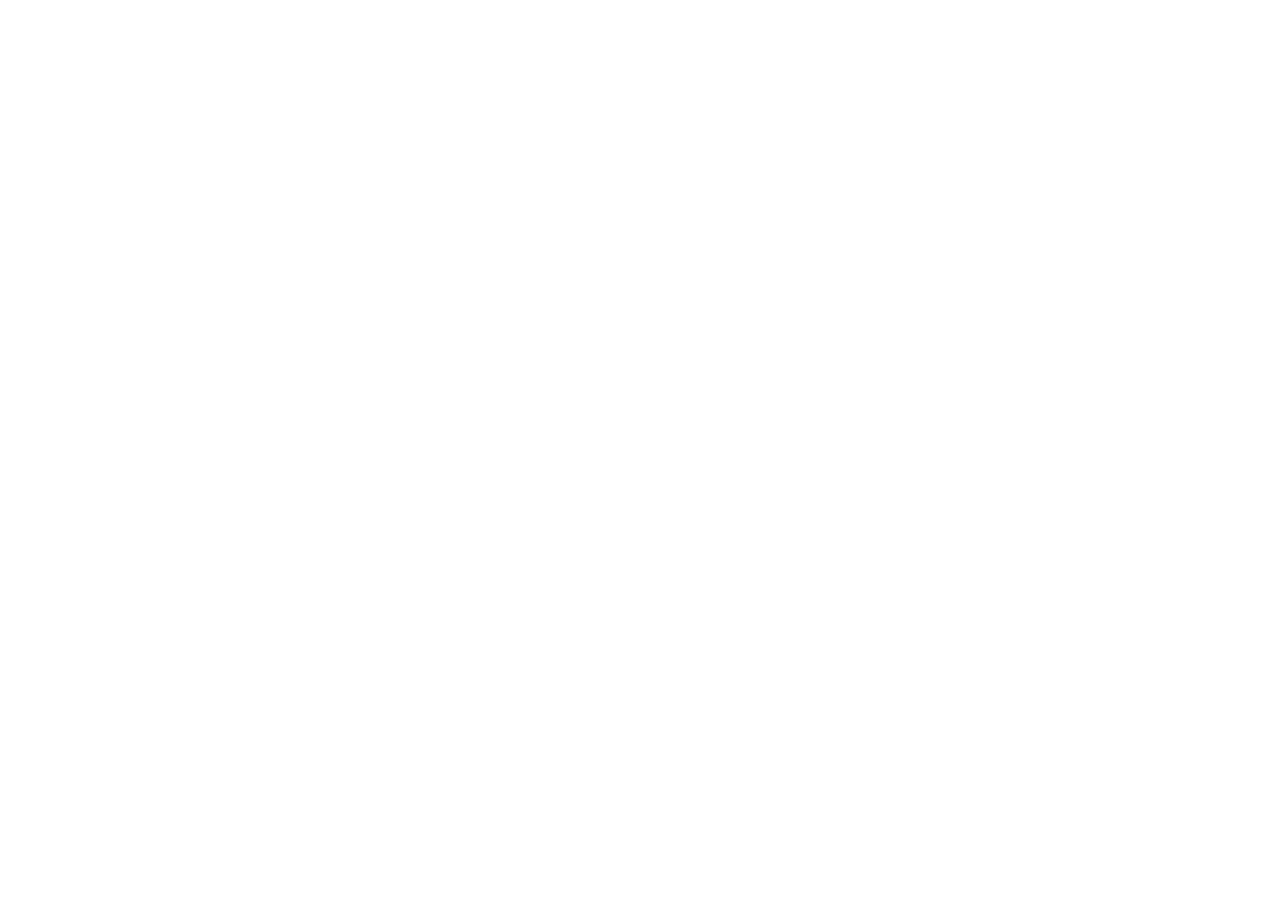
==== index.html @ 48b5c656 "update readme" ====
<!DOCTYPE html>
<html lang="en">
<head>
    <meta charset="UTF-8">
    <meta name="viewport" content="width=device-width, initial-scale=1.0">
    <meta http-equiv="X-UA-Compatible" content="ie=edge">
    <!-- css file link -->
    <link rel="stylesheet" href="css/main.css">
    <title>outdoor_adventures</title>
</head>
<body>
    
</body>
</html>
---- css/main.css ----
/*# sourceMappingURL=main.css.map */
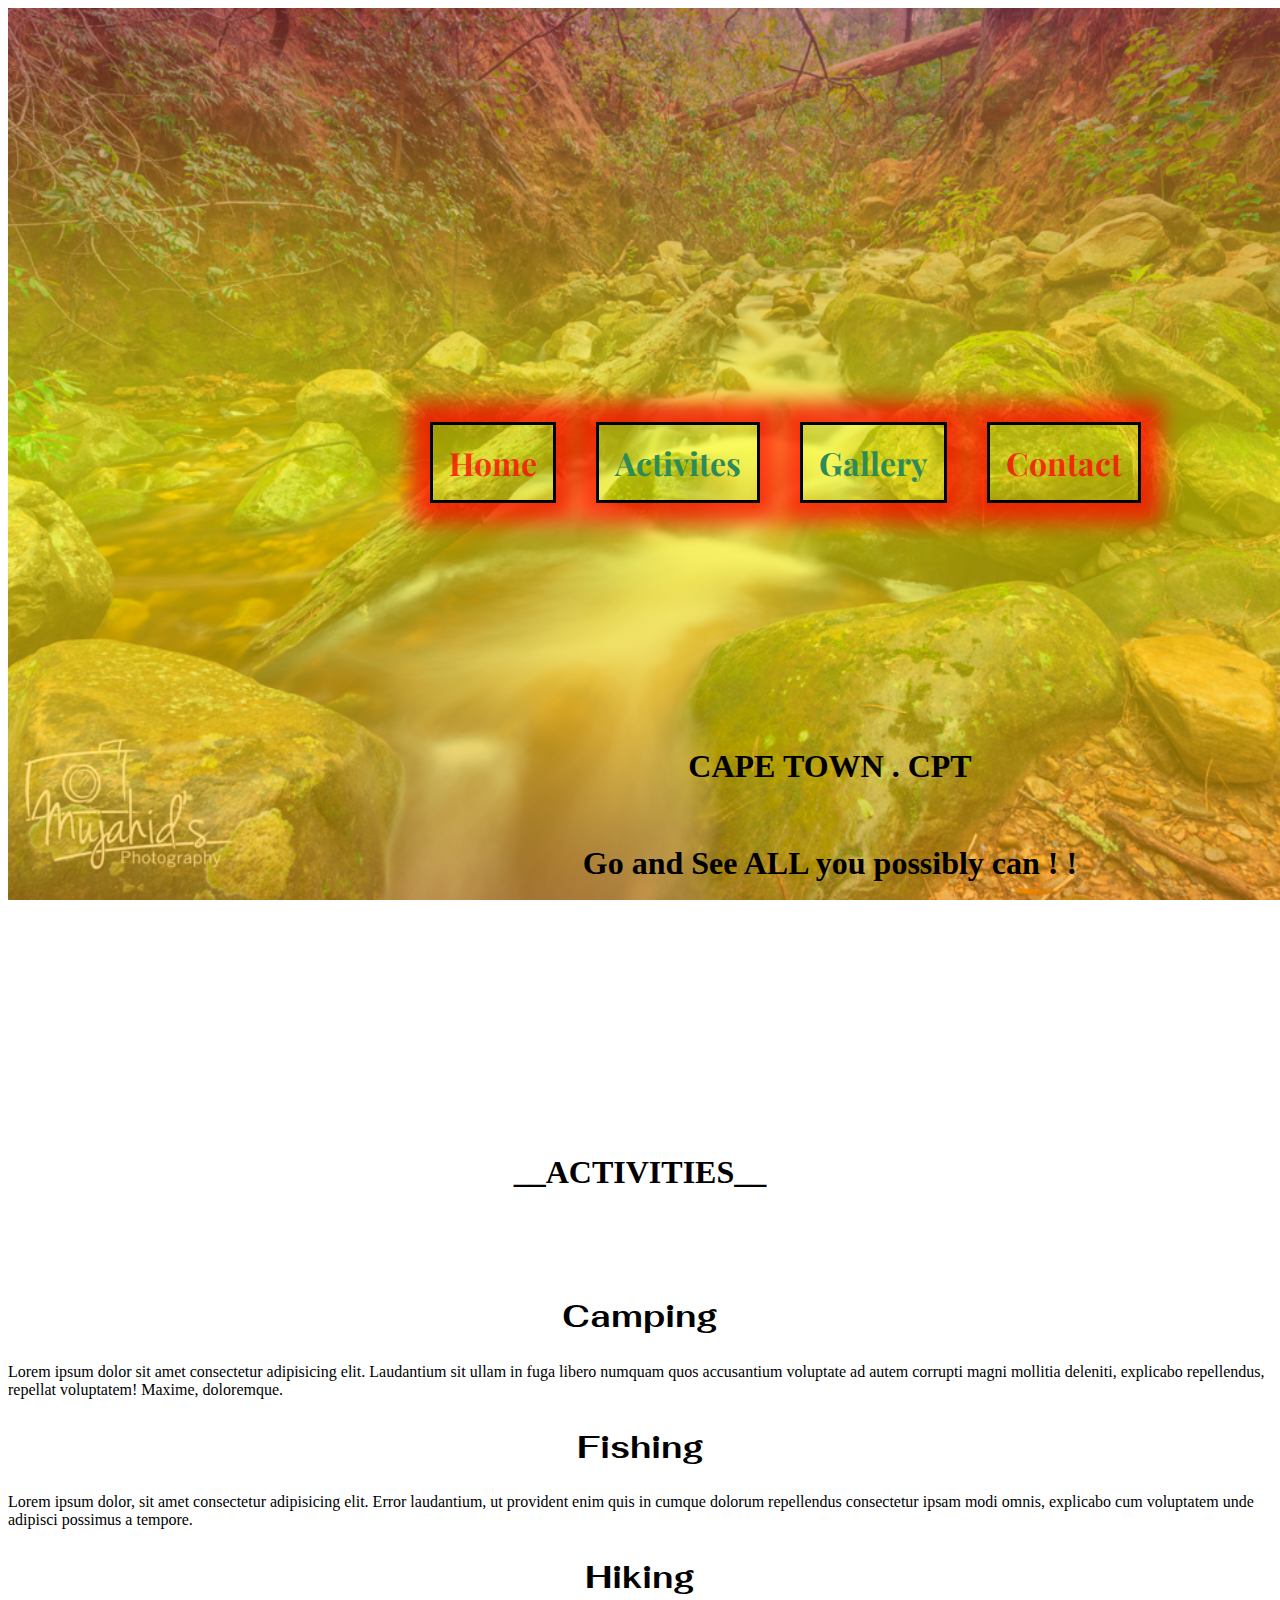
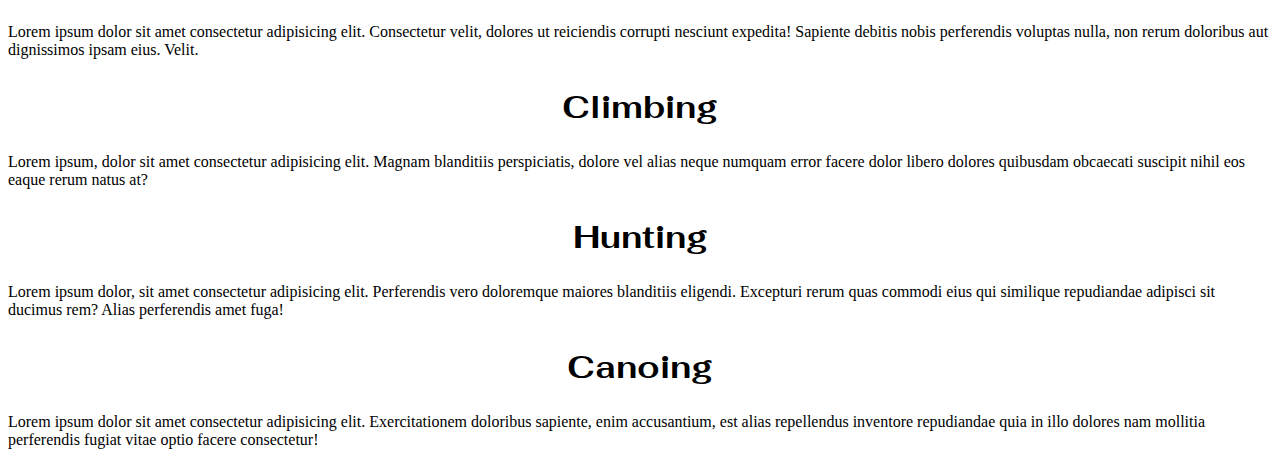
==== commit 558c5b2c: "update readme" ====
--- a/index.html
+++ b/index.html
@@ -6,9 +6,52 @@
     <meta http-equiv="X-UA-Compatible" content="ie=edge">
     <!-- css file link -->
     <link rel="stylesheet" href="css/main.css">
+    <!-- google font link -->
+    <link href="https://fonts.googleapis.com/css?family=Fahkwang|Permanent+Marker|Playfair+Display" rel="stylesheet">
     <title>outdoor_adventures</title>
 </head>
 <body>
+    <main>
+        <!-- navbar -->
+        <nav>
+            <ul>
+                <li><b>Home</b></li>
+                <li class="dropdown">
+                    <a class="dropbtn" href="#"><b>Activites</b></a>
+                <div class="dropdown-content">
+                    <a href="#camp">Camping</a>
+                    <a href="#fish">Fishing</a>
+                    <a href="#hike">Hiking</a>
+                    <a href="#climb">Climbing</a>
+                    <a href="#hunt">Hunting</a>
+                    <a href="#canoe">Canoe</a>
+                </div></li>
+                <li><a href="gallery.html" target="_blank"><b>Gallery</b></a></li>
+                <li><b>Contact</b></li>
+            </ul>
+        </nav>
+        <!-- <img src="./images/white-down-arrow-png-2.png"> -->
+        <h1>CAPE TOWN . CPT</h1>
+        <h1>Go and See ALL you possibly can ! !</h1>
+    </main>
+    
+    <h1 id="activity">__ACTIVITIES__</h1><br>
+
+    <h2 id="camp">Camping</h2>
+    <p>Lorem ipsum dolor sit amet consectetur adipisicing elit. Laudantium sit ullam in fuga libero numquam quos accusantium voluptate ad autem corrupti magni mollitia deleniti, explicabo repellendus, repellat voluptatem! Maxime, doloremque.</p>
+
+    <h2 id="fish">Fishing</h2>
+    <p>Lorem ipsum dolor, sit amet consectetur adipisicing elit. Error laudantium, ut provident enim quis in cumque dolorum repellendus consectetur ipsam modi omnis, explicabo cum voluptatem unde adipisci possimus a tempore.</p>
+
+    <h2 id="hike">Hiking</h2>
+    <p>Lorem ipsum dolor sit amet consectetur adipisicing elit. Consectetur velit, dolores ut reiciendis corrupti nesciunt expedita! Sapiente debitis nobis perferendis voluptas nulla, non rerum doloribus aut dignissimos ipsam eius. Velit.</p>
+
+    <h2 id="climb">Climbing</h2>
+    <p>Lorem ipsum, dolor sit amet consectetur adipisicing elit. Magnam blanditiis perspiciatis, dolore vel alias neque numquam error facere dolor libero dolores quibusdam obcaecati suscipit nihil eos eaque rerum natus at?</p>
+    <h2 id="hunt">Hunting</h2>
+    <p>Lorem ipsum dolor, sit amet consectetur adipisicing elit. Perferendis vero doloremque maiores blanditiis eligendi. Excepturi rerum quas commodi eius qui similique repudiandae adipisci sit ducimus rem? Alias perferendis amet fuga!</p>
+    <h2 id="canoe">Canoing</h2>
+    <p>Lorem ipsum dolor sit amet consectetur adipisicing elit. Exercitationem doloribus sapiente, enim accusantium, est alias repellendus inventore repudiandae quia in illo dolores nam mollitia perferendis fugiat vitae optio facere consectetur!</p>
     
 </body>
 </html>--- a/css/main.css
+++ b/css/main.css
@@ -1,3 +1,129 @@
+html {
+  scroll-behavior: smooth; }
 
+nav {
+  font-family: 'Playfair Display', serif;
+  font-size: 2rem;
+  word-spacing: 2rem;
+  padding: 12rem; }
+
+nav li:hover {
+  background-color: #a89915;
+  background-color: rgba(255, 255, 255, 0.445); }
+
+li {
+  display: inline;
+  color: rgba(255, 0, 0, 0.753);
+  border: solid black;
+  padding: 1rem;
+  box-shadow: 0 0 20px 20px; }
+
+a {
+  margin-bottom: 5rem;
+  color: seagreen;
+  text-decoration: none; }
+
+main {
+  background: linear-gradient(rgba(165, 42, 42, 0.534), rgba(255, 255, 0, 0.623), rgba(255, 166, 0, 0.466)), url(../images/Newlands-Forest.jpg);
+  background-repeat: no-repeat;
+  background-size: cover;
+  width: 100%;
+  height: 100%;
+  padding: 190px;
+  background-attachment: fixed; }
+
+h2 {
+  font-size: 2rem;
+  font-family: 'Fahkwang', sans-serif;
+  text-align: center; }
+
+h1 {
+  font-family: 'Permanent Marker', cursive;
+  text-align: center;
+  margin-bottom: 60px; }
+
+.gallery img {
+  width: 30rem;
+  height: 25rem;
+  border: 2px solid black;
+  border-radius: 20px; }
+
+section {
+  background-color: seagreen;
+  background-repeat: no-repeat;
+  background-size: cover; }
+
+img:hover {
+  animation: shake 0.5s;
+  animation-iteration-count: infinite; }
+
+@keyframes shake {
+  0% {
+    transform: translate(1px, 1px) rotate(0deg); }
+  10% {
+    transform: translate(-1px, -2px) rotate(-1deg); }
+  20% {
+    transform: translate(-3px, 0px) rotate(1deg); }
+  30% {
+    transform: translate(3px, 2px) rotate(0deg); }
+  40% {
+    transform: translate(1px, -1px) rotate(1deg); }
+  50% {
+    transform: translate(-1px, 2px) rotate(-1deg); }
+  60% {
+    transform: translate(-3px, 1px) rotate(0deg); }
+  70% {
+    transform: translate(3px, 1px) rotate(-1deg); }
+  80% {
+    transform: translate(-1px, -1px) rotate(1deg); }
+  90% {
+    transform: translate(1px, 2px) rotate(0deg); }
+  100% {
+    transform: translate(1px, -2px) rotate(-1deg); } }
+.main-heading {
+  font-size: 5.625rem;
+  text-transform: uppercase;
+  font-weight: normal;
+  line-height: 1.3;
+  text-shadow: 0 1px 1px pink;
+  margin: 12px 0 0; }
+.main-title {
+  font-size: 1.625rem;
+  letter-spacing: .065em;
+  font-weight: 200;
+  border-bottom: 2px solid;
+  padding-bottom: 10px; }
+
+.gallery {
+  display: grid;
+  grid-template-columns: repeat(4, 1fr);
+  grid-template-rows: repeat(1, 1fr); }
+
+.dropbtn {
+  font-size: 2rem;
+  border: none; }
+
+.dropdown {
+  display: inline-block; }
+
+.dropdown-content {
+  display: none;
+  position: absolute;
+  background-color: #f1f1f160;
+  min-width: 120px; }
+
+.dropdown-content a {
+  color: rgba(0, 0, 0, 0.815);
+  padding: 5px 5px;
+  text-decoration: none;
+  display: block;
+  border-radius: 20px; }
+
+.dropdown-content a:hover {
+  background-color: rgba(221, 221, 221, 0.74); }
+
+.dropdown:hover .dropdown-content {
+  display: block;
+  border-radius: 20px; }
 
 /*# sourceMappingURL=main.css.map */
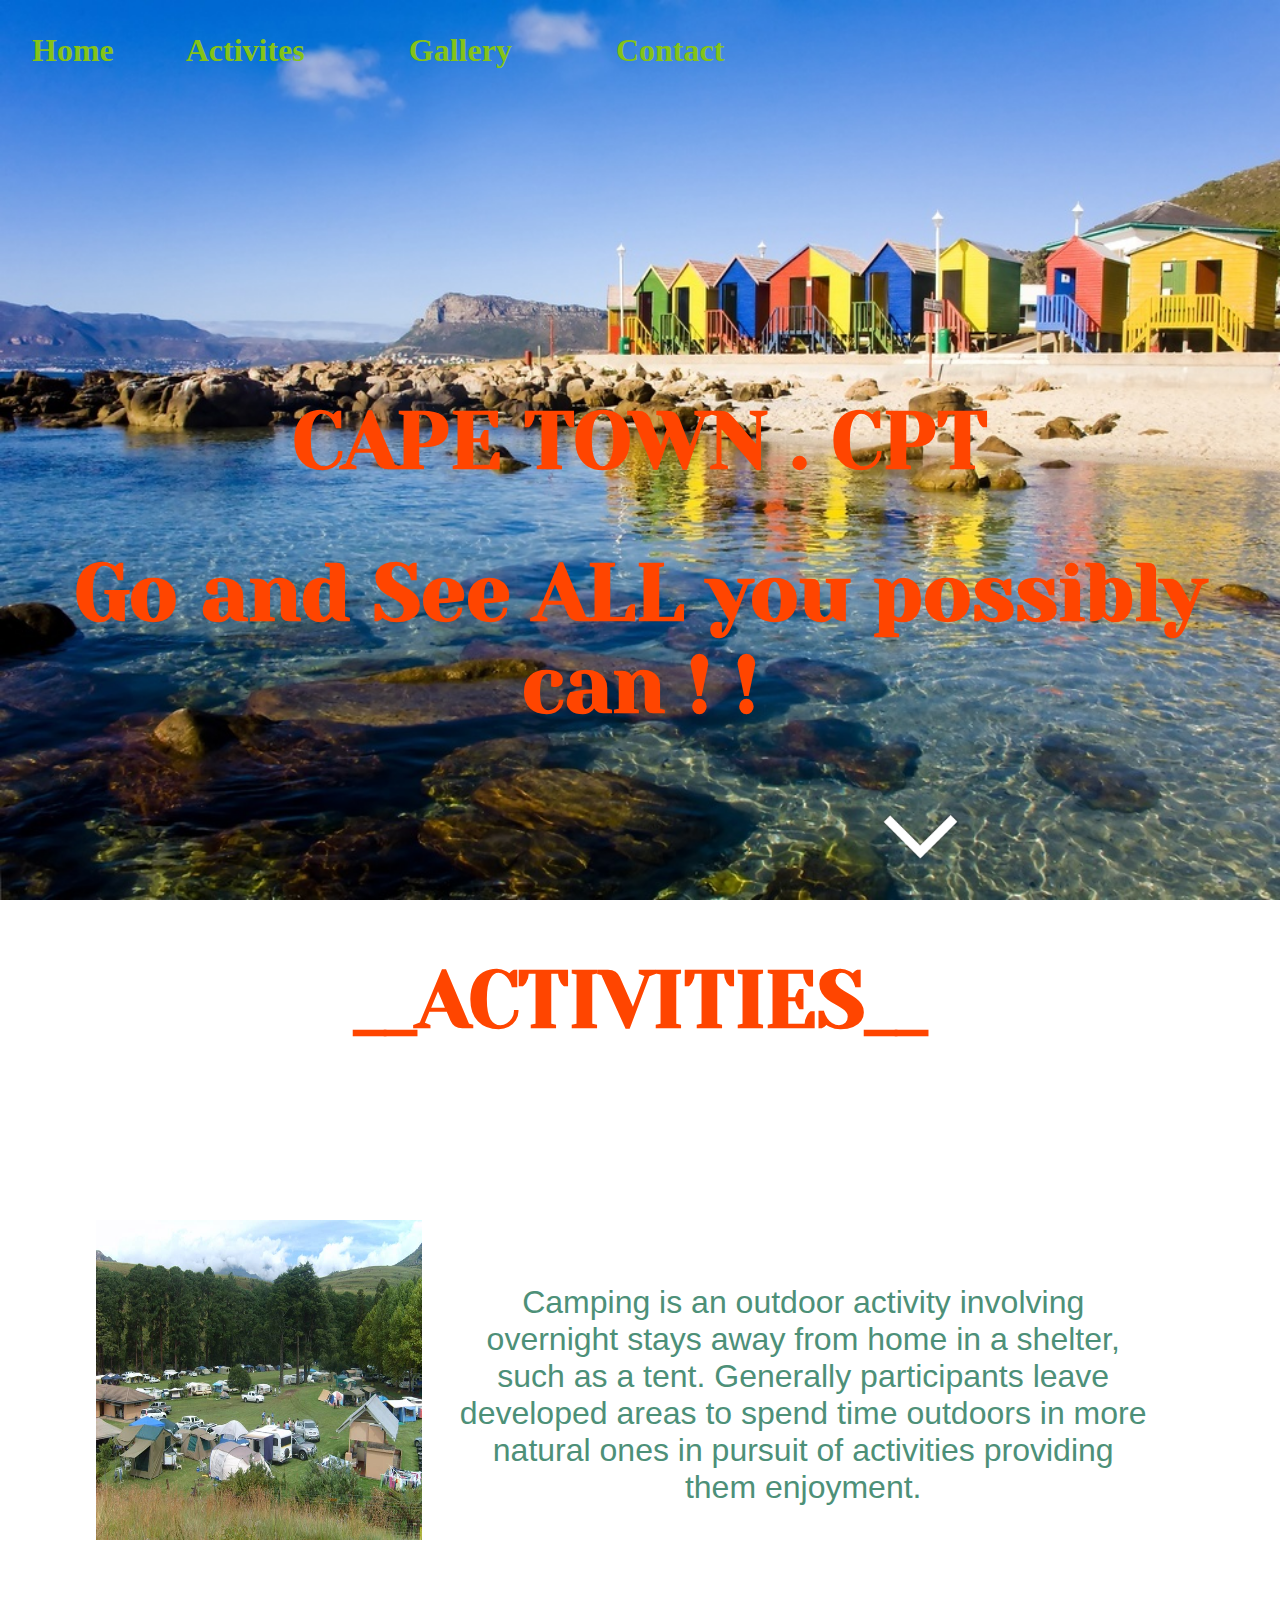
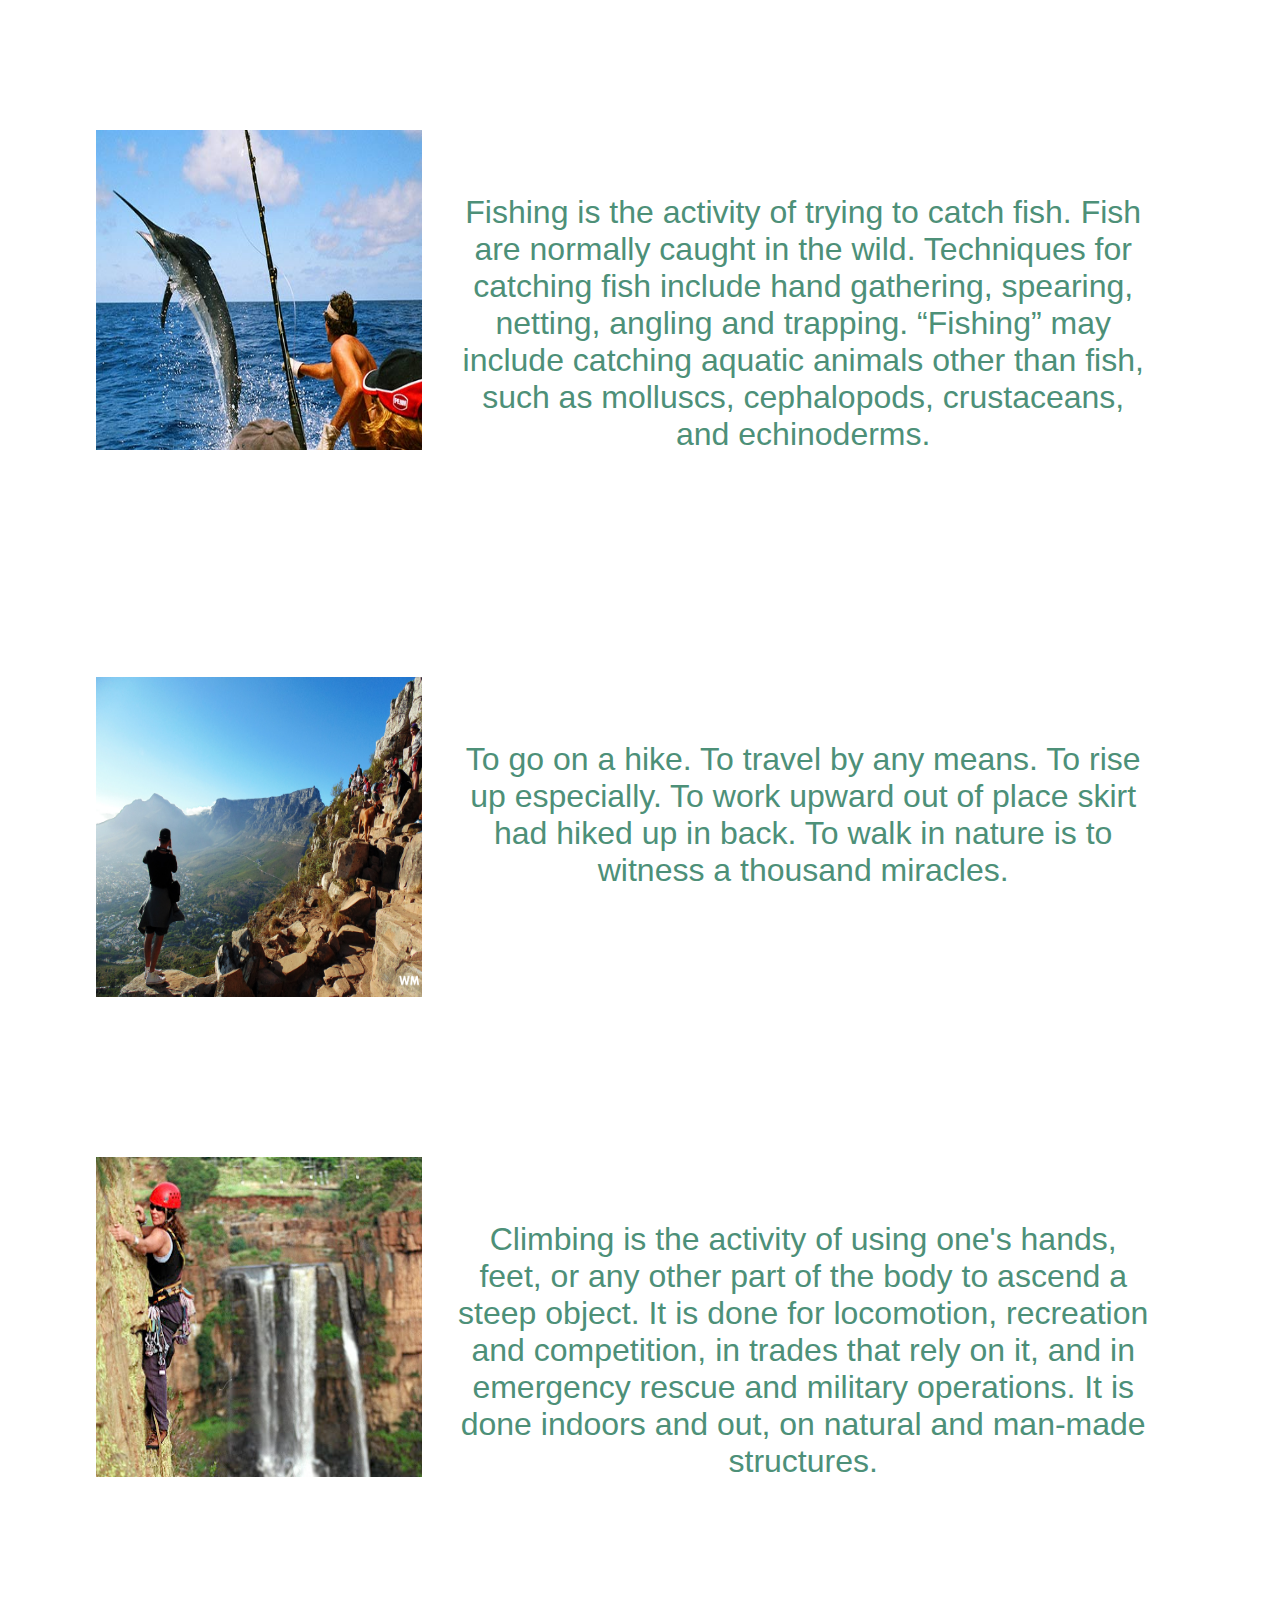
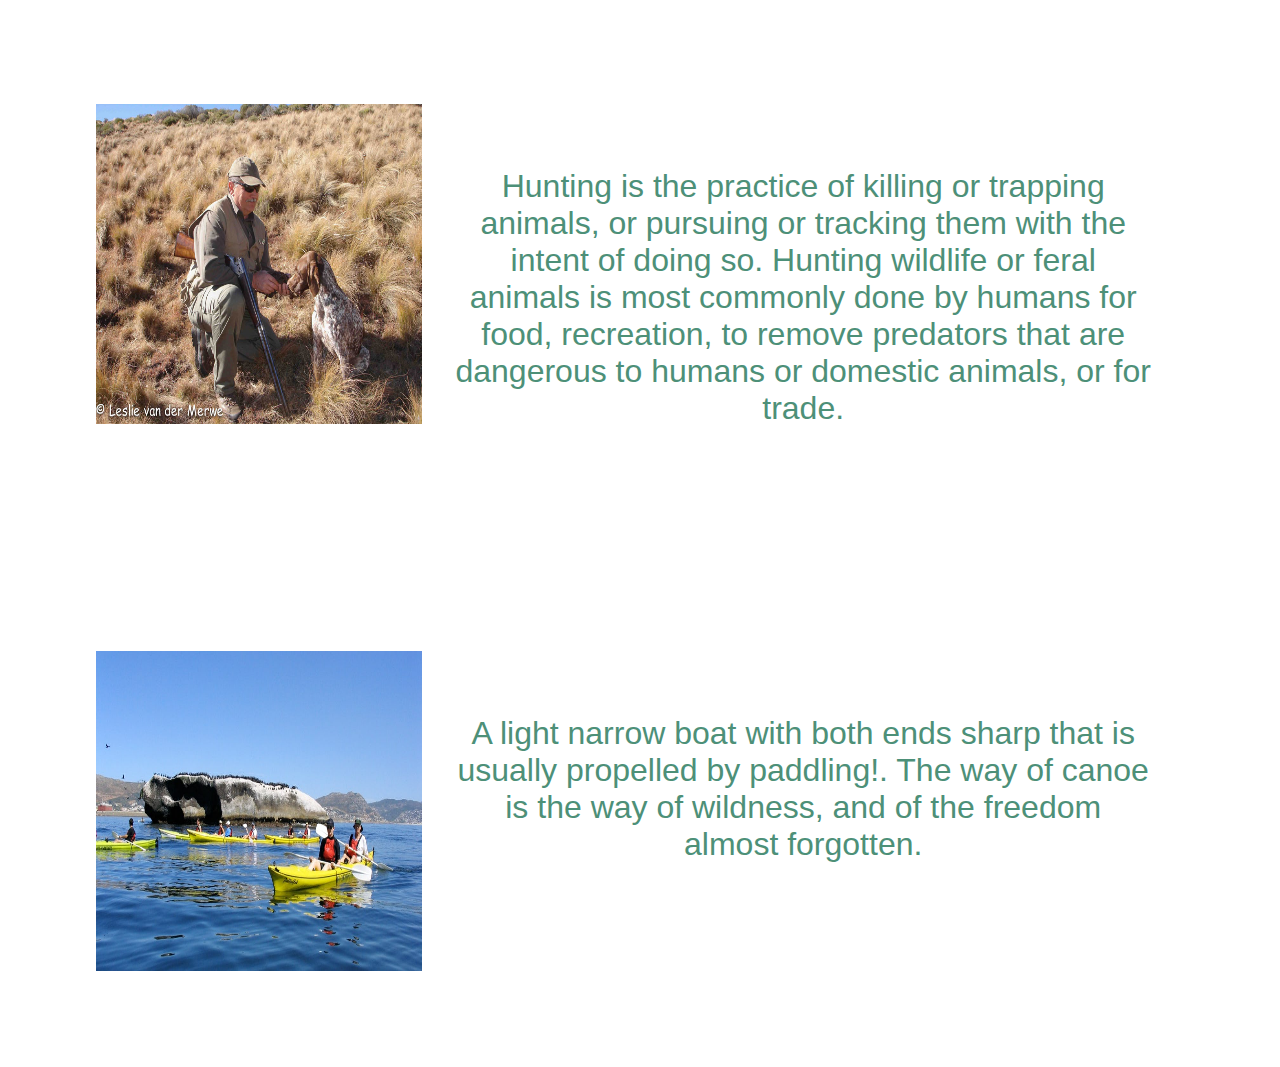
==== commit 42e2f56f: "update readme" ====
--- a/index.html
+++ b/index.html
@@ -7,7 +7,7 @@
     <!-- css file link -->
     <link rel="stylesheet" href="css/main.css">
     <!-- google font link -->
-    <link href="https://fonts.googleapis.com/css?family=Fahkwang|Permanent+Marker|Playfair+Display" rel="stylesheet">
+    <link href="https://fonts.googleapis.com/css?family=Fahkwang|Poiret+One|Yeseva+One" rel="stylesheet">
     <title>outdoor_adventures</title>
 </head>
 <body>
@@ -31,27 +31,43 @@
             </ul>
         </nav>
         <!-- <img src="./images/white-down-arrow-png-2.png"> -->
-        <h1>CAPE TOWN . CPT</h1>
+        <h1 class="header">CAPE TOWN . CPT</h1>
         <h1>Go and See ALL you possibly can ! !</h1>
+        <img class="arrow" src="./images/white-down-arrow-png-2.png">
     </main>
-    
+
     <h1 id="activity">__ACTIVITIES__</h1><br>
 
-    <h2 id="camp">Camping</h2>
-    <p>Lorem ipsum dolor sit amet consectetur adipisicing elit. Laudantium sit ullam in fuga libero numquam quos accusantium voluptate ad autem corrupti magni mollitia deleniti, explicabo repellendus, repellat voluptatem! Maxime, doloremque.</p>
+    <section>
+        <div class="camp">
+            <img src="images/camping3.jpg" alt="">
+            <p class="info">Camping is an outdoor activity involving overnight stays away from home in a shelter, such as a tent. Generally participants leave developed areas to spend time outdoors in more natural ones in pursuit of activities providing them enjoyment.</p>
+        </div>
 
-    <h2 id="fish">Fishing</h2>
-    <p>Lorem ipsum dolor, sit amet consectetur adipisicing elit. Error laudantium, ut provident enim quis in cumque dolorum repellendus consectetur ipsam modi omnis, explicabo cum voluptatem unde adipisci possimus a tempore.</p>
-
-    <h2 id="hike">Hiking</h2>
-    <p>Lorem ipsum dolor sit amet consectetur adipisicing elit. Consectetur velit, dolores ut reiciendis corrupti nesciunt expedita! Sapiente debitis nobis perferendis voluptas nulla, non rerum doloribus aut dignissimos ipsam eius. Velit.</p>
-
-    <h2 id="climb">Climbing</h2>
-    <p>Lorem ipsum, dolor sit amet consectetur adipisicing elit. Magnam blanditiis perspiciatis, dolore vel alias neque numquam error facere dolor libero dolores quibusdam obcaecati suscipit nihil eos eaque rerum natus at?</p>
-    <h2 id="hunt">Hunting</h2>
-    <p>Lorem ipsum dolor, sit amet consectetur adipisicing elit. Perferendis vero doloremque maiores blanditiis eligendi. Excepturi rerum quas commodi eius qui similique repudiandae adipisci sit ducimus rem? Alias perferendis amet fuga!</p>
-    <h2 id="canoe">Canoing</h2>
-    <p>Lorem ipsum dolor sit amet consectetur adipisicing elit. Exercitationem doloribus sapiente, enim accusantium, est alias repellendus inventore repudiandae quia in illo dolores nam mollitia perferendis fugiat vitae optio facere consectetur!</p>
+        <div class="fishing">
+            <img src="./images/fishing3.jpg">
+            <p class="info">Fishing is the activity of trying to catch fish. Fish are normally caught in the wild. Techniques for catching fish include hand gathering, spearing, netting, angling and trapping. “Fishing” may include catching aquatic animals other than fish, such as molluscs, cephalopods, crustaceans, and echinoderms.</p>
+        </div>    
     
+        <div class="hiking">
+            <img src="./images/hiking1.jpg">
+            <p class="info">To go on a hike. To travel by any means. To rise up especially. To work upward out of place skirt had hiked up in back. To walk in nature is to witness a thousand miracles.</p>
+        </div>
+    
+        <div class="climbing">
+            <img src="./images/climbing3.png">
+            <p class="info">Climbing is the activity of using one's hands, feet, or any other part of the body to ascend a steep object. It is done for locomotion, recreation and competition, in trades that rely on it, and in emergency rescue and military operations. It is done indoors and out, on natural and man-made structures.</p>
+        </div>    
+  
+        <div class="hunt">
+            <img src="./images/hunt.jpg">
+            <p class="info">Hunting is the practice of killing or trapping animals, or pursuing or tracking them with the intent of doing so. Hunting wildlife or feral animals is most commonly done by humans for food, recreation, to remove predators that are dangerous to humans or domestic animals, or for trade.</p>
+        </div>    
+    
+        <div class="canoeing">
+            <img src="./images/boat-rentals-cape-town-processed.jpg">
+            <p class="info">A light narrow boat with both ends sharp that is usually propelled by paddling!. The way of canoe is the way of wildness, and of the freedom almost forgotten.</p>
+        </div>    
+    </section>
 </body>
 </html>--- a/css/main.css
+++ b/css/main.css
@@ -1,77 +1,85 @@
 html {
   scroll-behavior: smooth; }
 
+body {
+  margin: 0;
+  padding: 0; }
+
+.body2 {
+  margin: 0;
+  padding: 0;
+  background-repeat: no-repeat;
+  background-size: cover; }
+
 nav {
-  font-family: 'Playfair Display', serif;
   font-size: 2rem;
-  word-spacing: 2rem;
-  padding: 12rem; }
+  word-spacing: 2rem; }
 
 nav li:hover {
-  background-color: #a89915;
-  background-color: rgba(255, 255, 255, 0.445); }
+  background-color: #4D9078;
+  background-color: rgba(255, 255, 255, 0.445);
+  border-radius: 5rem; }
+
+ul {
+  margin: 0;
+  padding: 1rem; }
 
 li {
   display: inline;
-  color: rgba(255, 0, 0, 0.753);
-  border: solid black;
+  color: #84C318;
   padding: 1rem;
-  box-shadow: 0 0 20px 20px; }
+  text-align: center;
+  font-size: 2rem; }
 
 a {
   margin-bottom: 5rem;
-  color: seagreen;
-  text-decoration: none; }
-
-main {
-  background: linear-gradient(rgba(165, 42, 42, 0.534), rgba(255, 255, 0, 0.623), rgba(255, 166, 0, 0.466)), url(../images/Newlands-Forest.jpg);
-  background-repeat: no-repeat;
-  background-size: cover;
-  width: 100%;
-  height: 100%;
-  padding: 190px;
-  background-attachment: fixed; }
+  color: #84C318;
+  text-decoration: none;
+  margin-right: 2rem; }
 
 h2 {
   font-size: 2rem;
-  font-family: 'Fahkwang', sans-serif;
+  font-family: 'Poiret One', cursive;
   text-align: center; }
 
 h1 {
-  font-family: 'Permanent Marker', cursive;
+  font-family: 'Yeseva One', cursive;
   text-align: center;
-  margin-bottom: 60px; }
+  margin-bottom: 60px;
+  font-size: 5rem;
+  color: orangered;
+  font-weight: bolder; }
 
-.gallery img {
-  width: 30rem;
-  height: 25rem;
-  border: 2px solid black;
-  border-radius: 20px; }
+.arrow {
+  width: 100px;
+  height: 100px;
+  padding-left: 870px;
+  padding-bottom: 300px; }
 
-section {
-  background-color: seagreen;
-  background-repeat: no-repeat;
-  background-size: cover; }
+p {
+  font-size: 2rem;
+  font-family: 'Francois One', sans-serif;
+  color: #4D9078;
+  text-align: center; }
 
-img:hover {
+main {
+  background-image: url(../images/wallpaper.jpg);
+  background-size: 100% 100%;
+  height: 100vh;
+  background-attachment: fixed; }
+
+.header {
+  padding-top: 15rem; }
+
+.gallery {
+  display: grid;
+  grid-template-columns: repeat(3, 1fr); }
+
+.gallery img:hover {
   animation: shake 0.5s;
   animation-iteration-count: infinite; }
 
 @keyframes shake {
-  0% {
-    transform: translate(1px, 1px) rotate(0deg); }
-  10% {
-    transform: translate(-1px, -2px) rotate(-1deg); }
-  20% {
-    transform: translate(-3px, 0px) rotate(1deg); }
-  30% {
-    transform: translate(3px, 2px) rotate(0deg); }
-  40% {
-    transform: translate(1px, -1px) rotate(1deg); }
-  50% {
-    transform: translate(-1px, 2px) rotate(-1deg); }
-  60% {
-    transform: translate(-3px, 1px) rotate(0deg); }
   70% {
     transform: translate(3px, 1px) rotate(-1deg); }
   80% {
@@ -80,25 +88,6 @@
     transform: translate(1px, 2px) rotate(0deg); }
   100% {
     transform: translate(1px, -2px) rotate(-1deg); } }
-.main-heading {
-  font-size: 5.625rem;
-  text-transform: uppercase;
-  font-weight: normal;
-  line-height: 1.3;
-  text-shadow: 0 1px 1px pink;
-  margin: 12px 0 0; }
-.main-title {
-  font-size: 1.625rem;
-  letter-spacing: .065em;
-  font-weight: 200;
-  border-bottom: 2px solid;
-  padding-bottom: 10px; }
-
-.gallery {
-  display: grid;
-  grid-template-columns: repeat(4, 1fr);
-  grid-template-rows: repeat(1, 1fr); }
-
 .dropbtn {
   font-size: 2rem;
   border: none; }
@@ -107,23 +96,62 @@
   display: inline-block; }
 
 .dropdown-content {
+  padding: 1rem 1rem;
   display: none;
   position: absolute;
-  background-color: #f1f1f160;
-  min-width: 120px; }
+  background-color: rgba(255, 255, 255, 0.808);
+  margin-top: 1rem; }
 
 .dropdown-content a {
   color: rgba(0, 0, 0, 0.815);
   padding: 5px 5px;
   text-decoration: none;
   display: block;
-  border-radius: 20px; }
+  border-radius: 20px;
+  margin: 20px 0 0 0;
+  padding: 0; }
 
 .dropdown-content a:hover {
-  background-color: rgba(221, 221, 221, 0.74); }
+  background-color: rgba(247, 130, 84, 0.699); }
 
 .dropdown:hover .dropdown-content {
   display: block;
   border-radius: 20px; }
 
+.camp,
+.fishing,
+.hiking,
+.climbing,
+.hunt,
+.canoeing {
+  display: grid;
+  grid-template-columns: 30% 70%;
+  padding: 4rem;
+  margin: 2rem;
+  transition: box-shadow 1s ease-out; }
+  .camp img,
+  .fishing img,
+  .hiking img,
+  .climbing img,
+  .hunt img,
+  .canoeing img {
+    width: 100%;
+    height: 20rem; }
+  .camp .info,
+  .fishing .info,
+  .hiking .info,
+  .climbing .info,
+  .hunt .info,
+  .canoeing .info {
+    padding: 2rem; }
+
+.camp:hover,
+.fishing:hover,
+.hiking:hover,
+.climbing:hover,
+.hunt:hover,
+.canoeing:hover {
+  box-shadow: 10px 10px 10px rgba(0, 0, 0, 0.3), -10px -10px 10px rgba(0, 0, 0, 0.3);
+  transition: box-shadow 0.5s ease-out; }
+
 /*# sourceMappingURL=main.css.map */
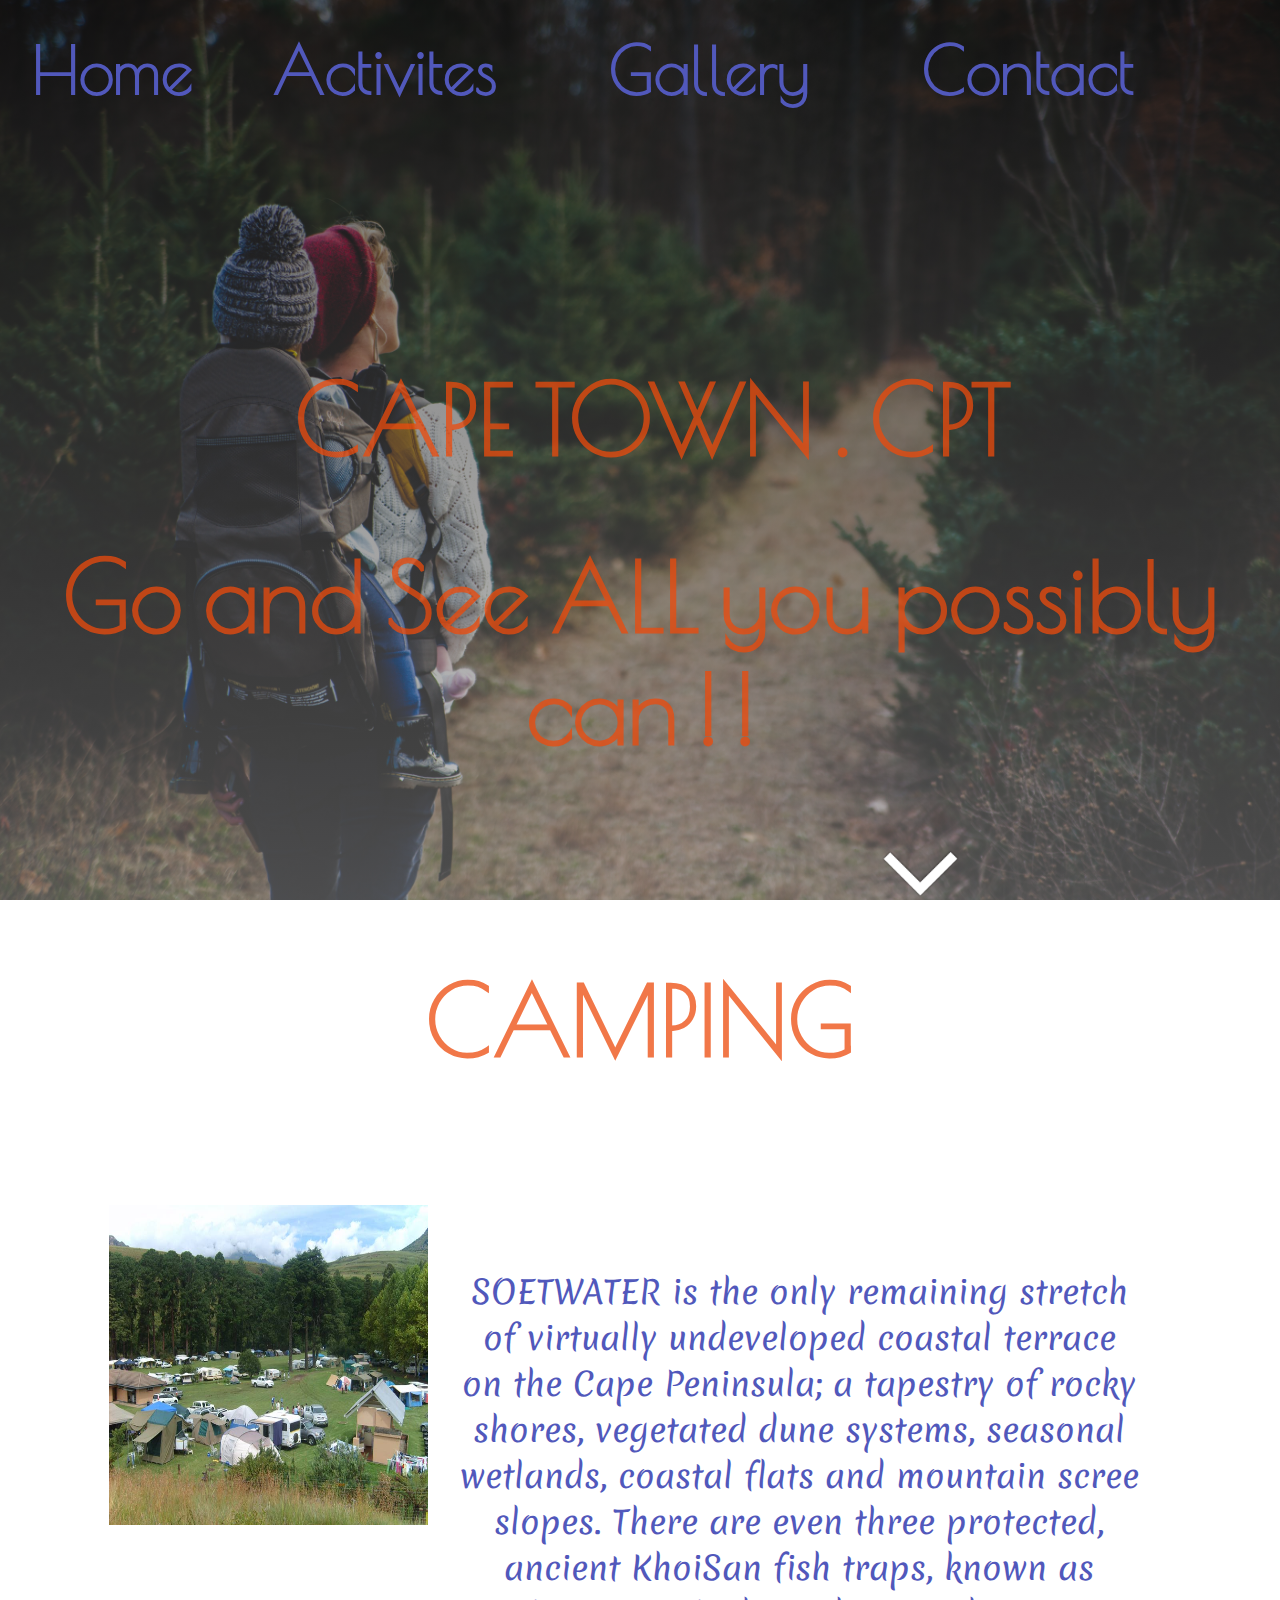
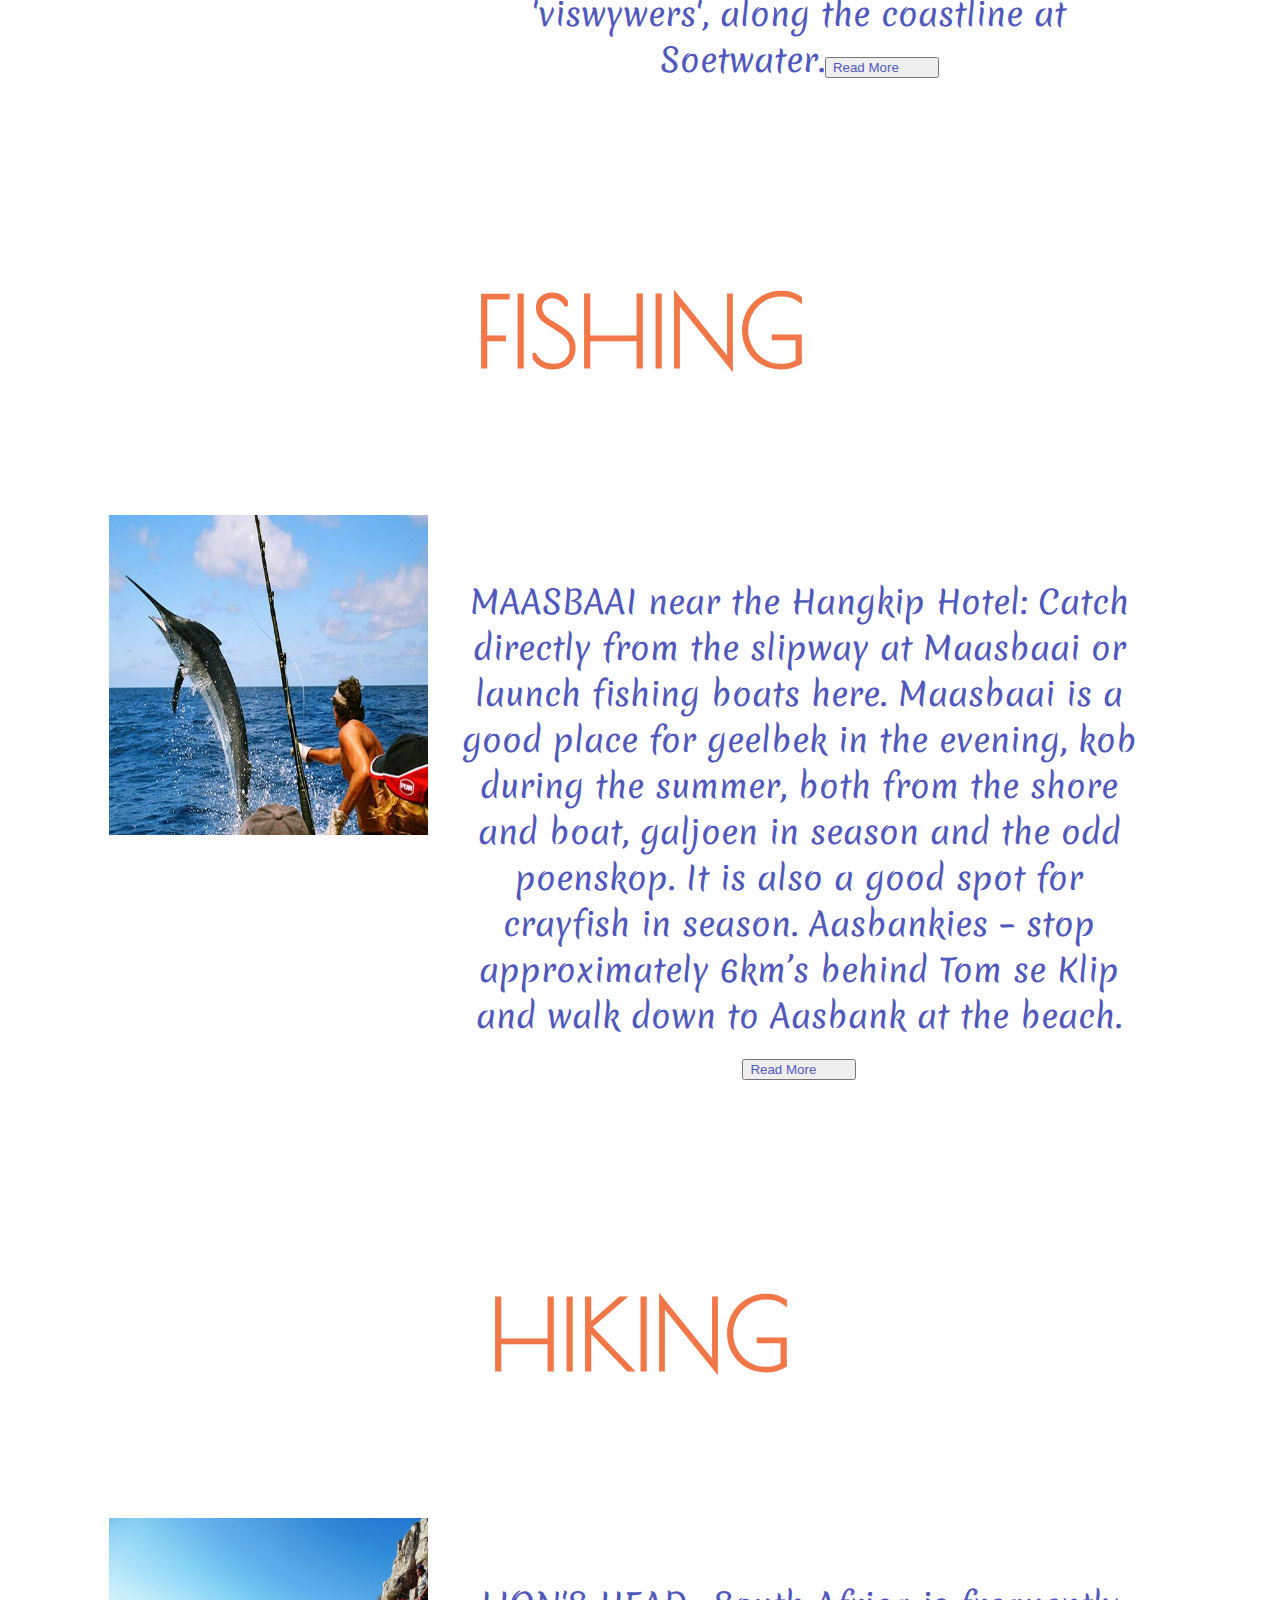
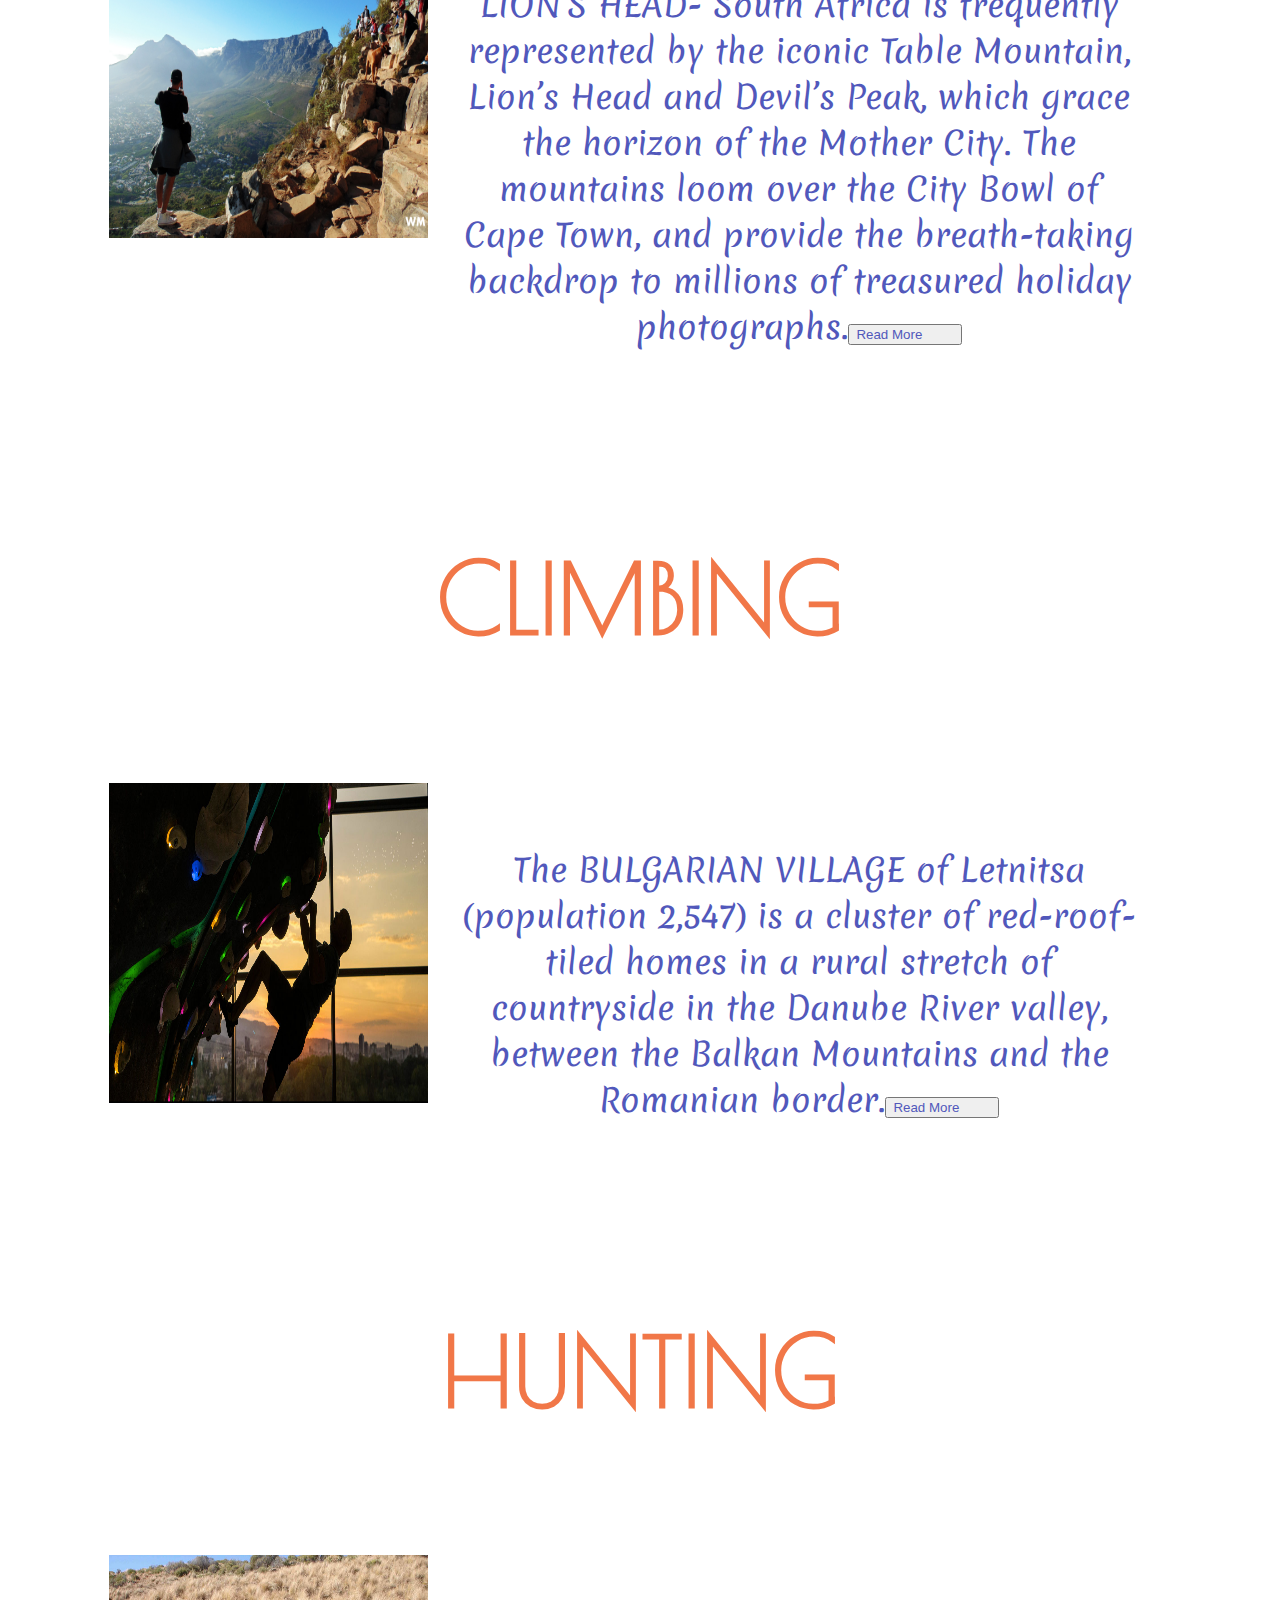
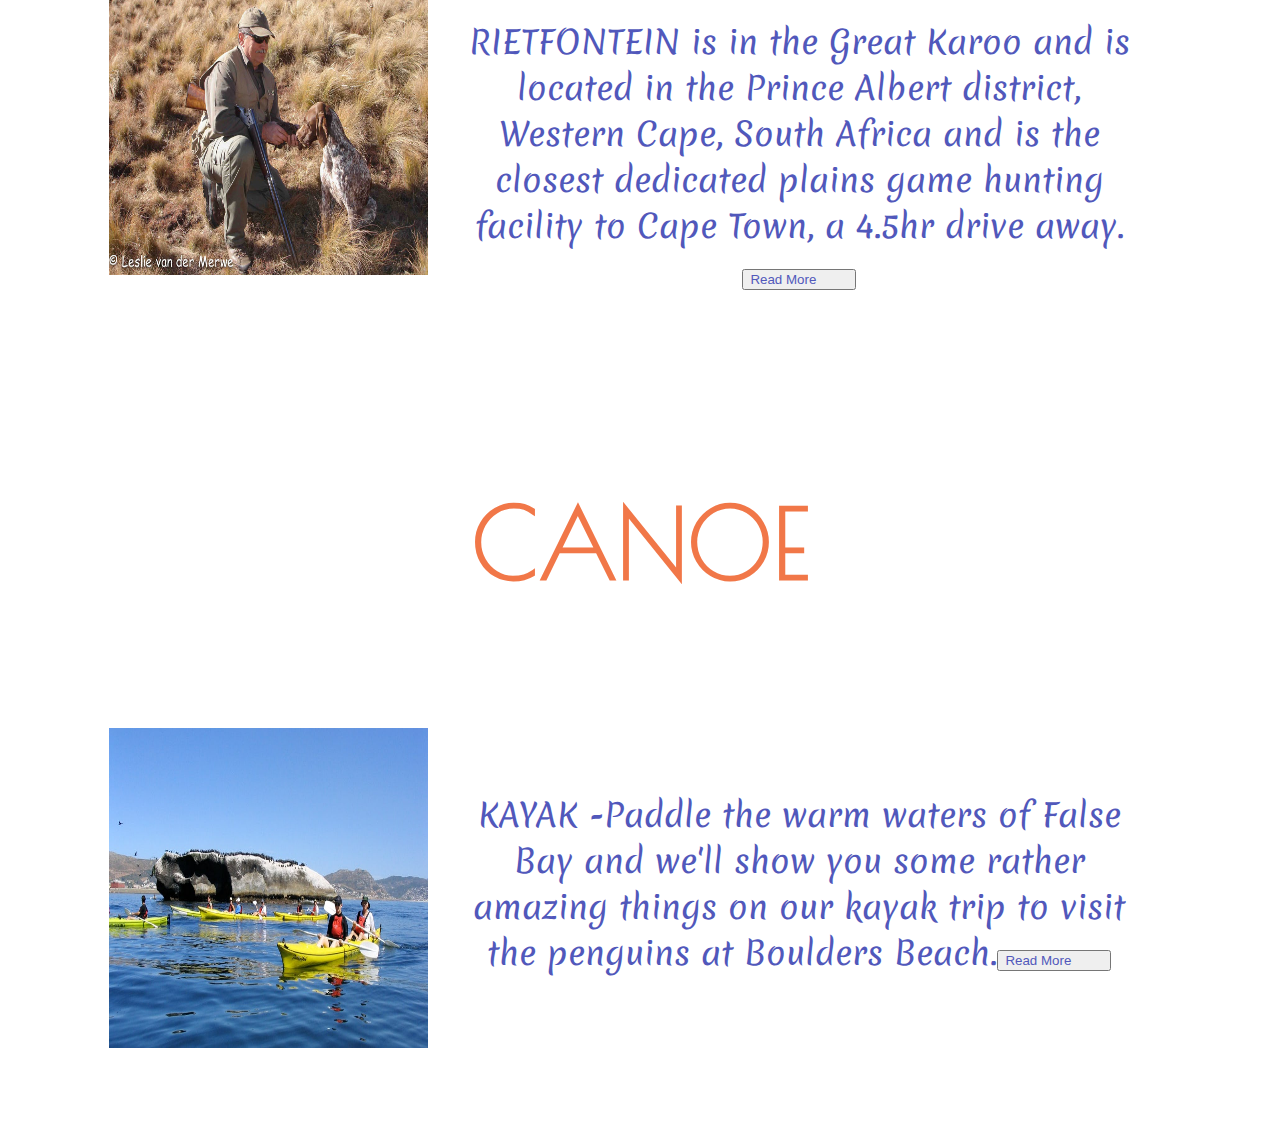
==== commit ad4b9757: "update readme" ====
--- a/index.html
+++ b/index.html
@@ -7,7 +7,7 @@
     <!-- css file link -->
     <link rel="stylesheet" href="css/main.css">
     <!-- google font link -->
-    <link href="https://fonts.googleapis.com/css?family=Fahkwang|Poiret+One|Yeseva+One" rel="stylesheet">
+    <link href="https://fonts.googleapis.com/css?family=Yeseva+One|Merienda|Poiret+One" rel="stylesheet">
     <title>outdoor_adventures</title>
 </head>
 <body>
@@ -27,7 +27,7 @@
                     <a href="#canoe">Canoe</a>
                 </div></li>
                 <li><a href="gallery.html" target="_blank"><b>Gallery</b></a></li>
-                <li><b>Contact</b></li>
+                <li><a href="contact.html" target="_blank"><b>Contact</b></a></li>
             </ul>
         </nav>
         <!-- <img src="./images/white-down-arrow-png-2.png"> -->
@@ -36,37 +36,41 @@
         <img class="arrow" src="./images/white-down-arrow-png-2.png">
     </main>
 
-    <h1 id="activity">__ACTIVITIES__</h1><br>
-
     <section>
-        <div class="camp">
+        <h1>CAMPING</h1>
+        <div id="camp" class="camp">
             <img src="images/camping3.jpg" alt="">
-            <p class="info">Camping is an outdoor activity involving overnight stays away from home in a shelter, such as a tent. Generally participants leave developed areas to spend time outdoors in more natural ones in pursuit of activities providing them enjoyment.</p>
+            <p class="info">SOETWATER is the only remaining stretch of virtually undeveloped coastal terrace on the Cape Peninsula; a tapestry of rocky shores, vegetated dune systems, seasonal wetlands, coastal flats and mountain scree slopes. There are even three protected, ancient KhoiSan fish traps, known as 'viswywers', along the coastline at Soetwater.<button><a href="https://www.sa-venues.com/attractionswc/soetwater.php">Read More</a></button></p>
+        </div>
+        
+        <h1>FISHING</h1>
+        <div id="fish" class="fishing">
+            <img src="./images/fishing3.jpg">
+            <p class="info">MAASBAAI near the Hangkip Hotel: Catch directly from the slipway at Maasbaai or launch fishing boats here. Maasbaai is a good place for geelbek in the evening, kob during the summer, both from the shore and boat, galjoen in season and the odd poenskop. It is also a good spot for crayfish in season. Aasbankies – stop approximately 6km’s behind Tom se Klip and walk down to Aasbank at the beach.<button><a href="https://showme.co.za/lifestyle/fishing-along-the-whale-coast-overberg-western-cape/">Read More</a></button></p>
         </div>
 
-        <div class="fishing">
-            <img src="./images/fishing3.jpg">
-            <p class="info">Fishing is the activity of trying to catch fish. Fish are normally caught in the wild. Techniques for catching fish include hand gathering, spearing, netting, angling and trapping. “Fishing” may include catching aquatic animals other than fish, such as molluscs, cephalopods, crustaceans, and echinoderms.</p>
-        </div>    
-    
-        <div class="hiking">
+        <h1>HIKING</h1>
+        <div id="hike" class="hiking">
             <img src="./images/hiking1.jpg">
-            <p class="info">To go on a hike. To travel by any means. To rise up especially. To work upward out of place skirt had hiked up in back. To walk in nature is to witness a thousand miracles.</p>
+            <p class="info">LION'S HEAD- South Africa is frequently represented by the iconic Table Mountain, Lion’s Head and Devil’s Peak, which grace the horizon of the Mother City. The mountains loom over the City Bowl of Cape Town, and provide the breath-taking backdrop to millions of treasured holiday photographs.<button><a href="https://www.sa-venues.com/attractionswc/lions-head.php">Read More</a></button></p>
         </div>
     
-        <div class="climbing">
-            <img src="./images/climbing3.png">
-            <p class="info">Climbing is the activity of using one's hands, feet, or any other part of the body to ascend a steep object. It is done for locomotion, recreation and competition, in trades that rely on it, and in emergency rescue and military operations. It is done indoors and out, on natural and man-made structures.</p>
+        <h1>CLIMBING</h1>
+        <div id="climb" class="climbing">
+            <img src="./images/climbing_.jpg">
+            <p class="info">The BULGARIAN VILLAGE of Letnitsa (population 2,547) is a cluster of red-roof-tiled homes in a rural stretch of countryside in the Danube River valley, between the Balkan Mountains and the Romanian border.<button><a href="http://www.climbing.co.za/2019/01/the-bulgarian-duo-leading-an-indoor-rock-climbing-revolution/">Read More</a></button></p>
         </div>    
   
-        <div class="hunt">
+        <h1>HUNTING</h1>
+        <div id="hunt" class="hunt">
             <img src="./images/hunt.jpg">
-            <p class="info">Hunting is the practice of killing or trapping animals, or pursuing or tracking them with the intent of doing so. Hunting wildlife or feral animals is most commonly done by humans for food, recreation, to remove predators that are dangerous to humans or domestic animals, or for trade.</p>
+            <p class="info">RIETFONTEIN is in the Great Karoo and is located in the Prince Albert district, Western Cape, South Africa and is the closest dedicated plains game hunting facility to Cape Town, a 4.5hr drive away.<button><a href="https://rietfonteingamefarm.co.za/">Read More</a></button></p>
         </div>    
-    
-        <div class="canoeing">
+        
+        <h1>CANOE</h1>
+        <div id="canoe" class="canoeing">
             <img src="./images/boat-rentals-cape-town-processed.jpg">
-            <p class="info">A light narrow boat with both ends sharp that is usually propelled by paddling!. The way of canoe is the way of wildness, and of the freedom almost forgotten.</p>
+            <p class="info">KAYAK -Paddle the warm waters of False Bay and we'll show you some rather amazing things on our kayak trip to visit the penguins at Boulders Beach.<button><a href="https://www.tripadvisor.co.za/Attraction_Review-g319718-d2534596-Reviews-Kayak_Cape_Town-Simon_s_Town_Western_Cape.html">Read More</a></button></p>
         </div>    
     </section>
 </body>
--- a/css/main.css
+++ b/css/main.css
@@ -3,93 +3,111 @@
 
 body {
   margin: 0;
-  padding: 0; }
+  padding: 0;
+  background-color: linear-gradient(rgba(95, 173, 86, 0.459), rgba(242, 193, 78, 0.664), rgba(247, 130, 84, 0.575)); }
 
 .body2 {
   margin: 0;
-  padding: 0;
-  background-repeat: no-repeat;
-  background-size: cover; }
+  padding: 0; }
 
 nav {
-  font-size: 2rem;
+  font-size: 4rem;
   word-spacing: 2rem; }
 
 nav li:hover {
-  background-color: #4D9078;
-  background-color: rgba(255, 255, 255, 0.445);
-  border-radius: 5rem; }
+  border-radius: 5rem;
+  background-color: rgba(255, 99, 71, 0.74); }
 
 ul {
   margin: 0;
   padding: 1rem; }
 
 li {
+  font-family: 'Poiret One', cursive;
   display: inline;
-  color: #84C318;
+  color: #5158BB;
   padding: 1rem;
   text-align: center;
-  font-size: 2rem; }
+  font-size: 4srem; }
 
 a {
   margin-bottom: 5rem;
-  color: #84C318;
+  color: #5158BB;
   text-decoration: none;
   margin-right: 2rem; }
 
 h2 {
   font-size: 2rem;
-  font-family: 'Poiret One', cursive;
   text-align: center; }
 
 h1 {
-  font-family: 'Yeseva One', cursive;
+  font-family: 'Poiret One', cursive;
   text-align: center;
-  margin-bottom: 60px;
-  font-size: 5rem;
-  color: orangered;
+  font-size: 6rem;
+  color: rgba(236, 75, 12, 0.753);
   font-weight: bolder; }
+
+p {
+  font-size: 2rem;
+  font-family: 'Merienda', cursive;
+  color: #5158BB;
+  text-align: center; }
+
+main {
+  background: linear-gradient(rgba(0, 0, 0, 0.575), rgba(128, 128, 128, 0.445)), url(../images/action-adult-adventure-701016.jpg);
+  background-size: 100% 100%;
+  height: 100vh;
+  background-attachment: fixed; }
+
+.header {
+  padding-top: 10rem;
+  padding-left: 2%; }
 
 .arrow {
   width: 100px;
   height: 100px;
   padding-left: 870px;
-  padding-bottom: 300px; }
+  padding-bottom: 200px; }
 
-p {
-  font-size: 2rem;
-  font-family: 'Francois One', sans-serif;
-  color: #4D9078;
-  text-align: center; }
+#activity {
+  color: #5158BB; }
 
-main {
-  background-image: url(../images/wallpaper.jpg);
-  background-size: 100% 100%;
-  height: 100vh;
-  background-attachment: fixed; }
-
-.header {
-  padding-top: 15rem; }
-
-.gallery {
-  display: grid;
-  grid-template-columns: repeat(3, 1fr); }
+.gallery img {
+  height: 30rem;
+  width: 40rem;
+  box-shadow: 2px 2px 2px black, -2px 2px 2px; }
 
 .gallery img:hover {
   animation: shake 0.5s;
   animation-iteration-count: infinite; }
 
-@keyframes shake {
-  70% {
-    transform: translate(3px, 1px) rotate(-1deg); }
-  80% {
-    transform: translate(-1px, -1px) rotate(1deg); }
-  90% {
-    transform: translate(1px, 2px) rotate(0deg); }
-  100% {
-    transform: translate(1px, -2px) rotate(-1deg); } }
+.fish,
+.hike,
+.canoe,
+.camping,
+.hunting,
+.climb,
+.adven,
+.outdoor {
+  display: grid;
+  grid-template-columns: repeat(3, 33%); }
+
+.camping:hover,
+.fish:hover,
+.hike:hover,
+.climb:hover,
+.hunting:hover,
+.canoe:hover,
+.adven:hover,
+.outdoor:hover {
+  box-shadow: 5px 5px 5px 5px rgba(230, 74, 74, 0.6), -5px -5px 5px 5px rgba(228, 43, 43, 0.6);
+  transition: box-shadow 0.5s ease-out; }
+
+section {
+  margin: 1%; }
+
 .dropbtn {
-  font-size: 2rem;
+  font-size: 4rem;
   border: none; }
 
 .dropdown {
@@ -112,7 +130,7 @@
   padding: 0; }
 
 .dropdown-content a:hover {
-  background-color: rgba(247, 130, 84, 0.699); }
+  background-color: rgba(255, 99, 71, 0.747); }
 
 .dropdown:hover .dropdown-content {
   display: block;
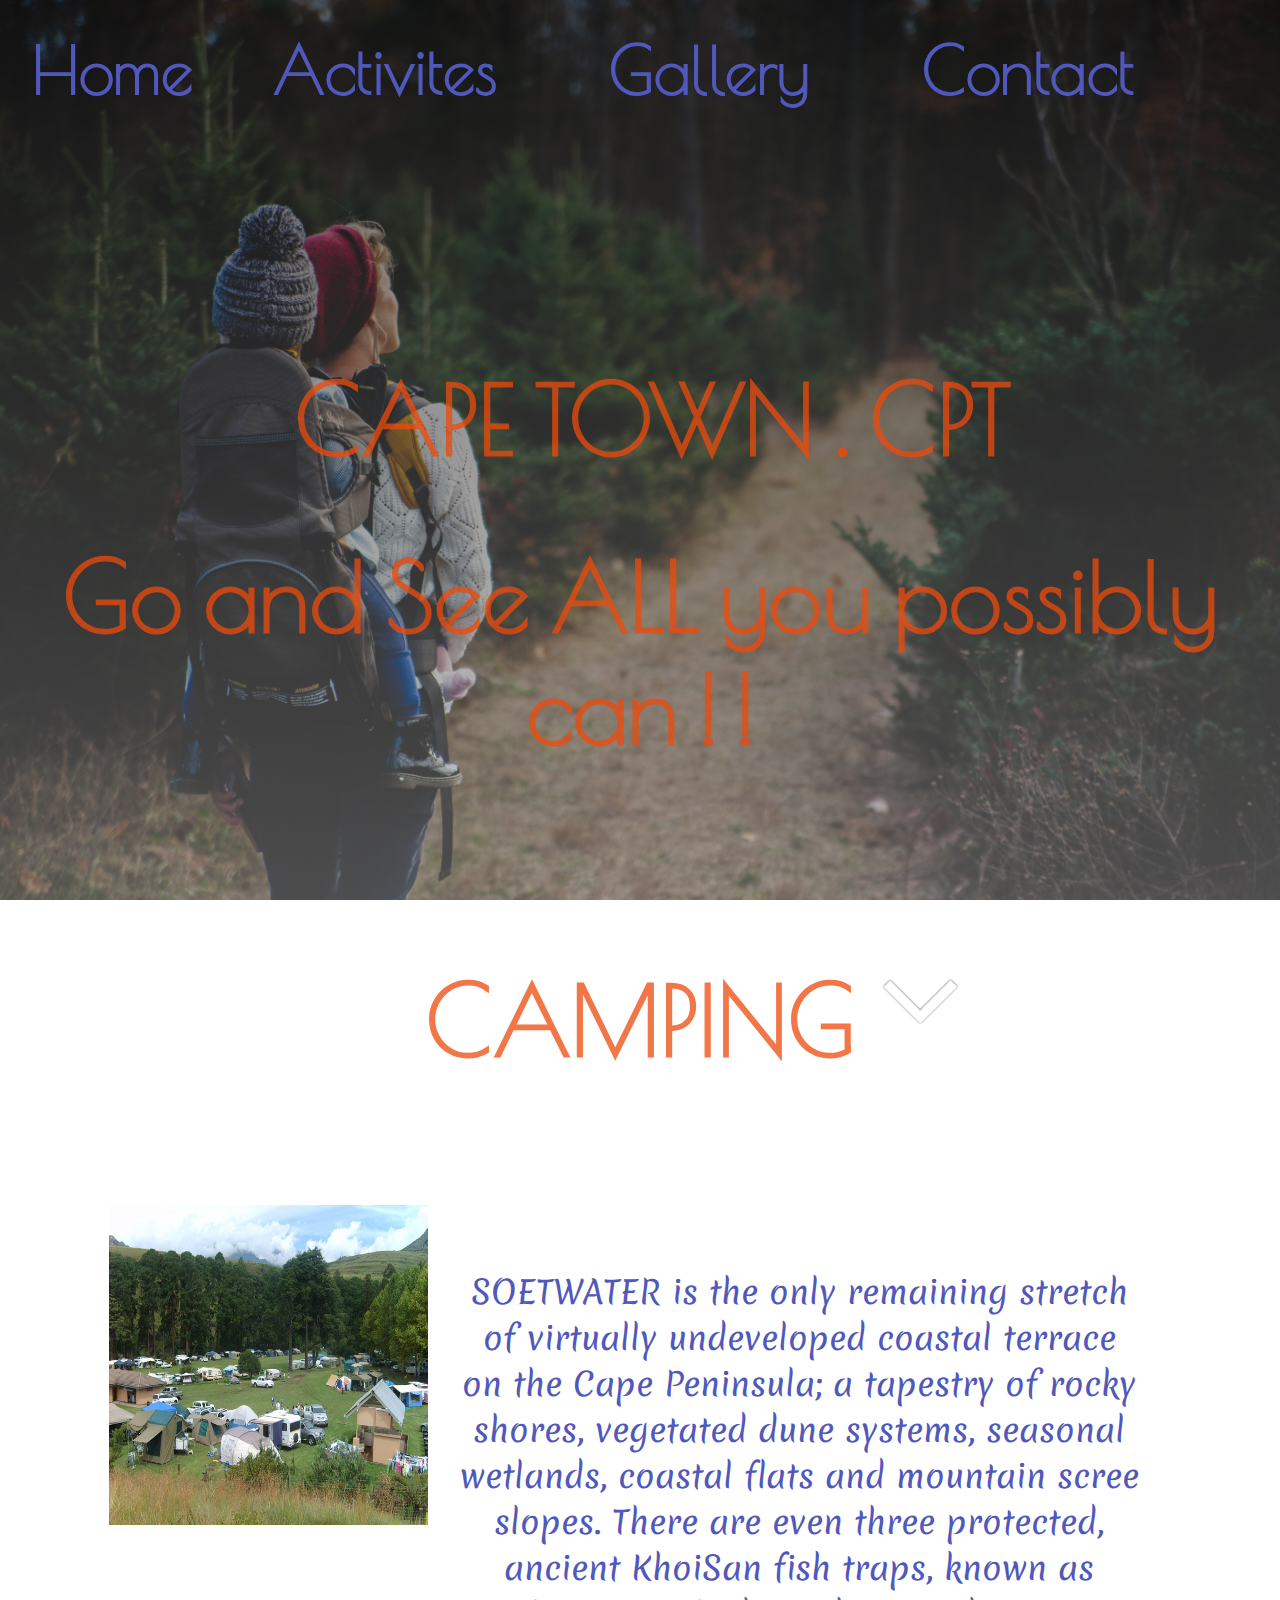
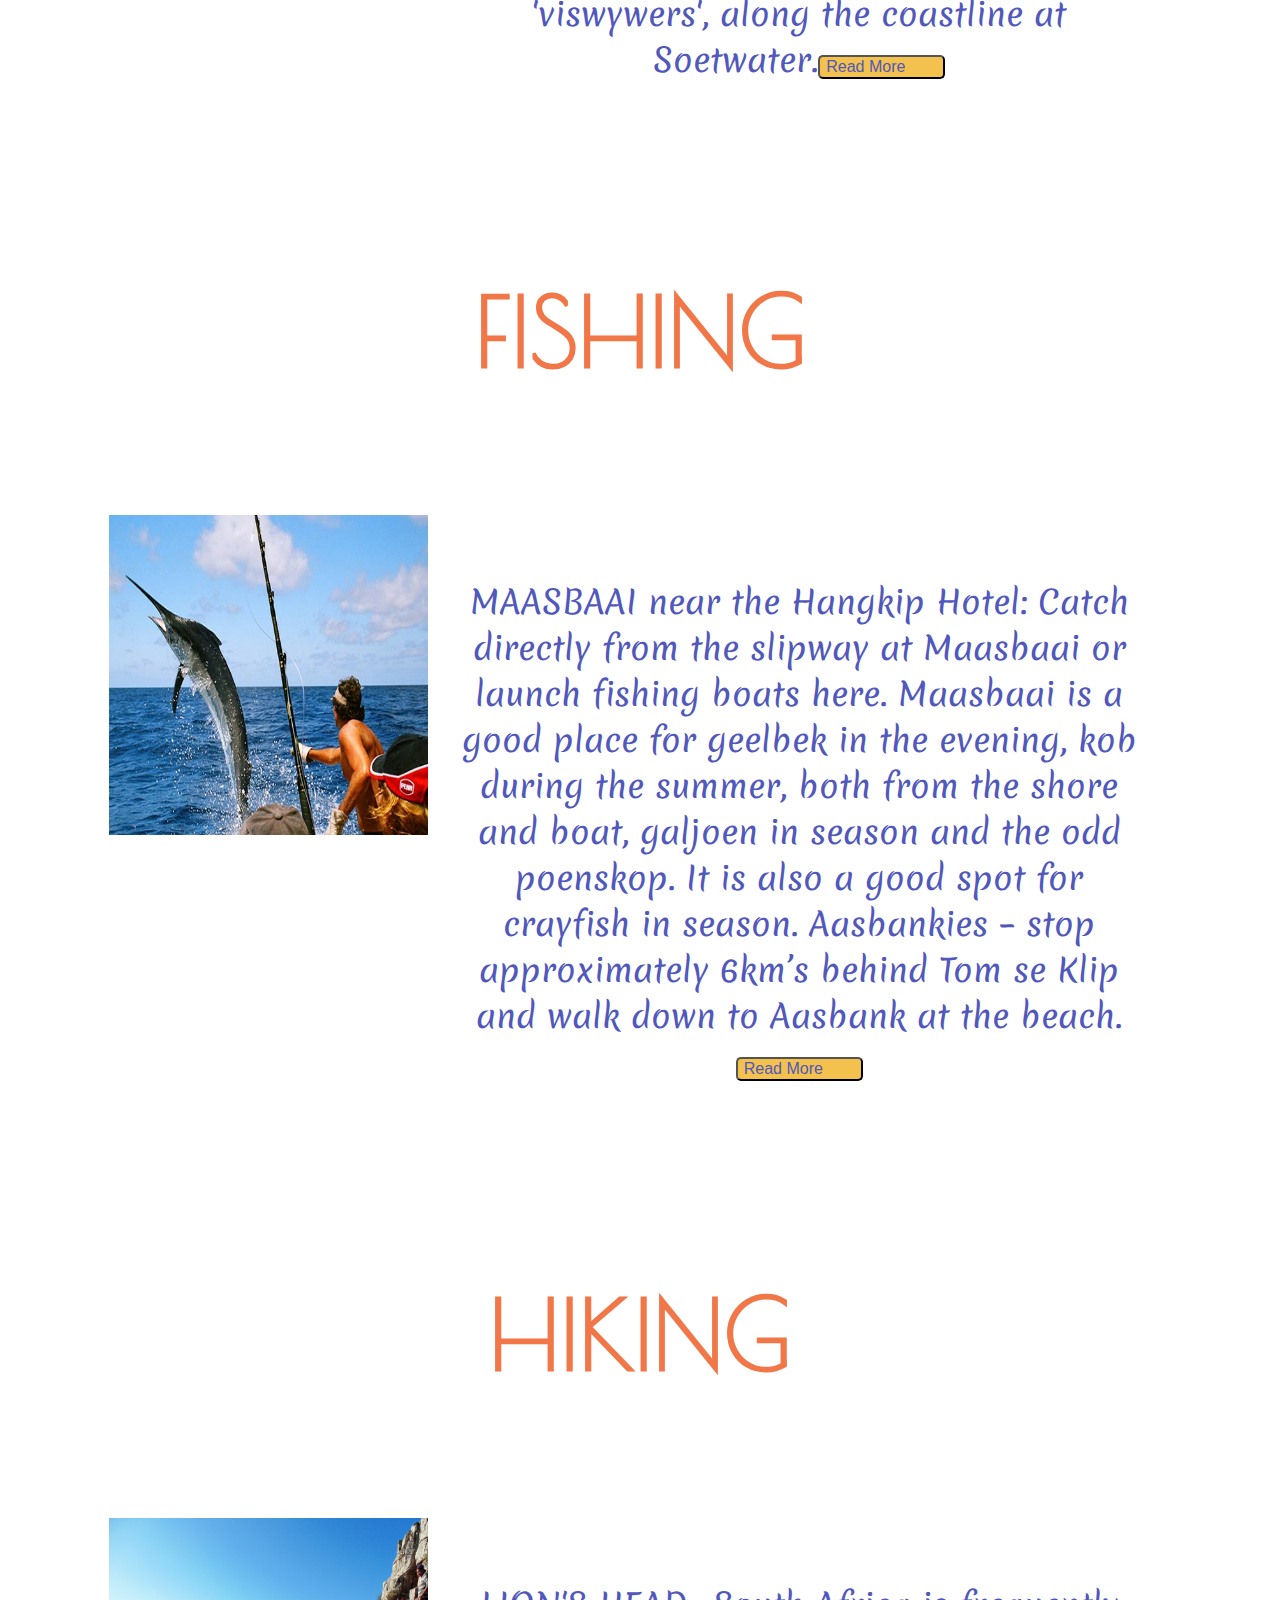
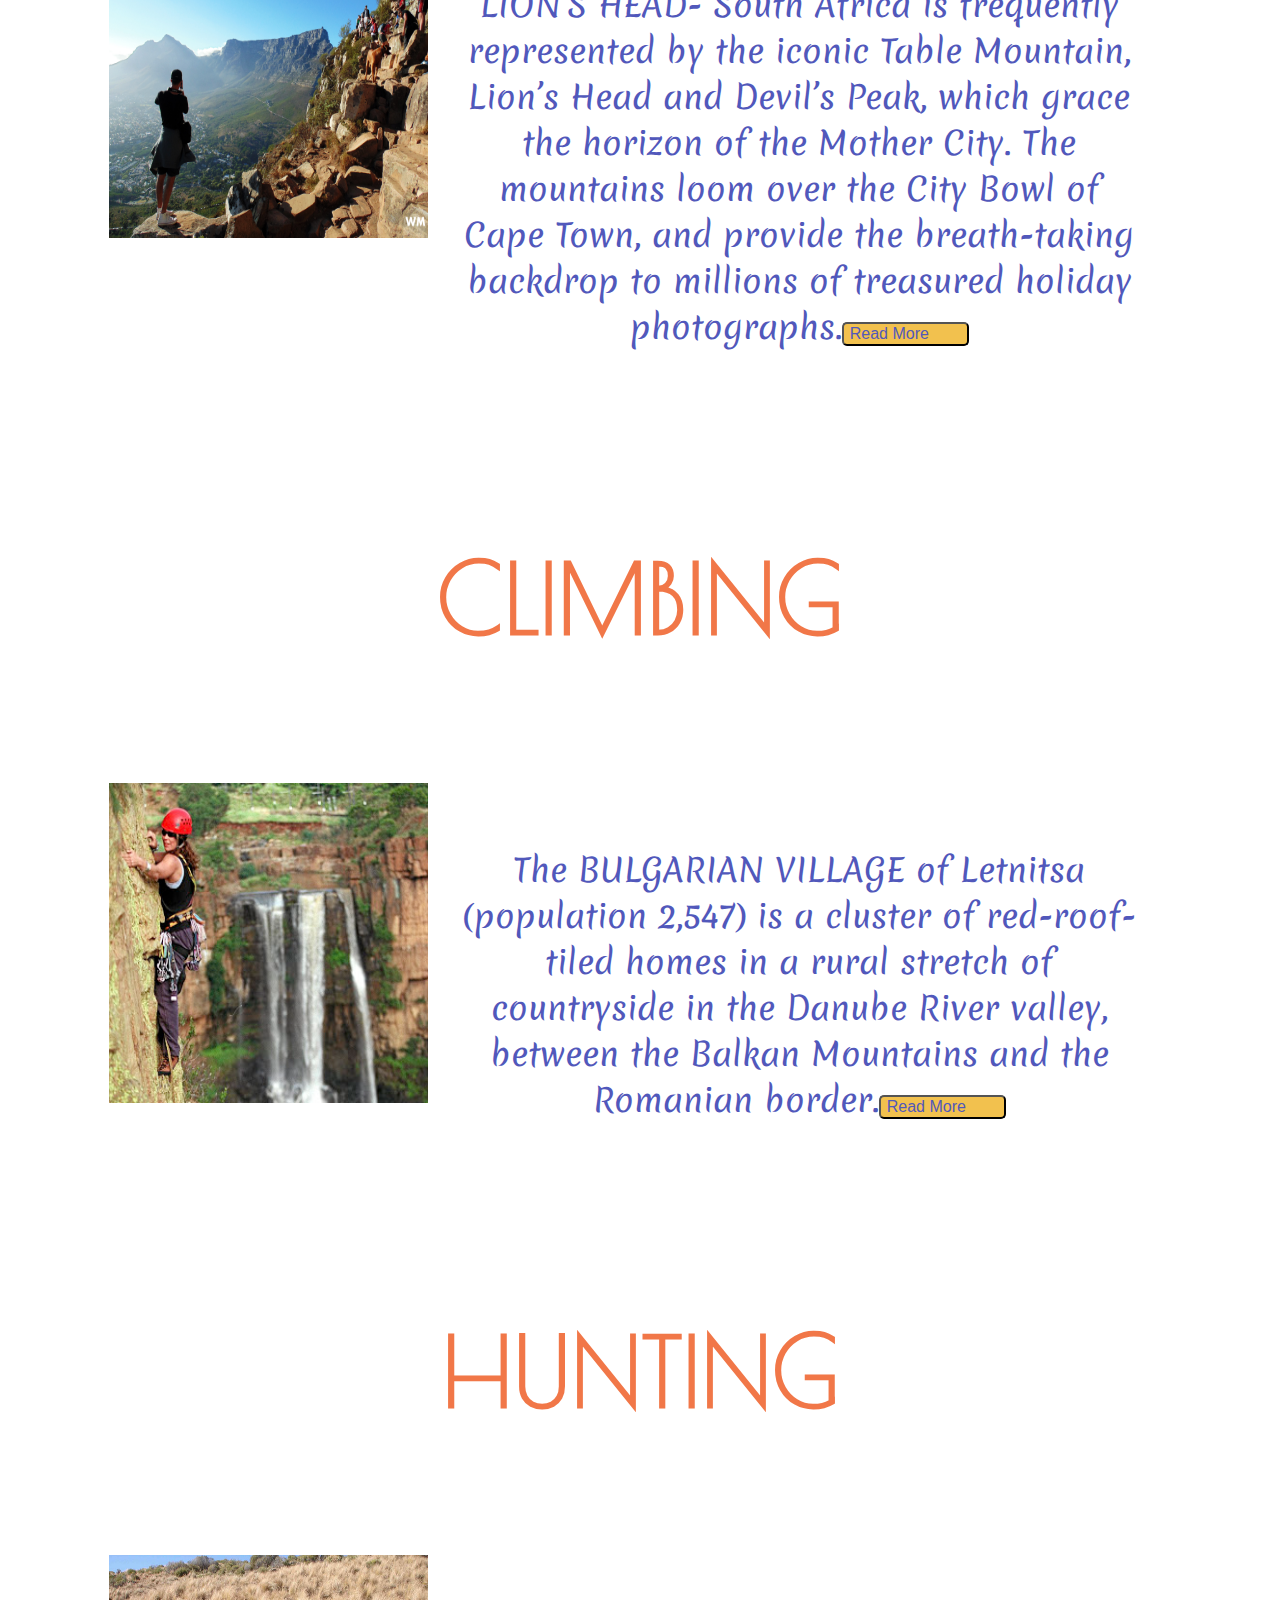
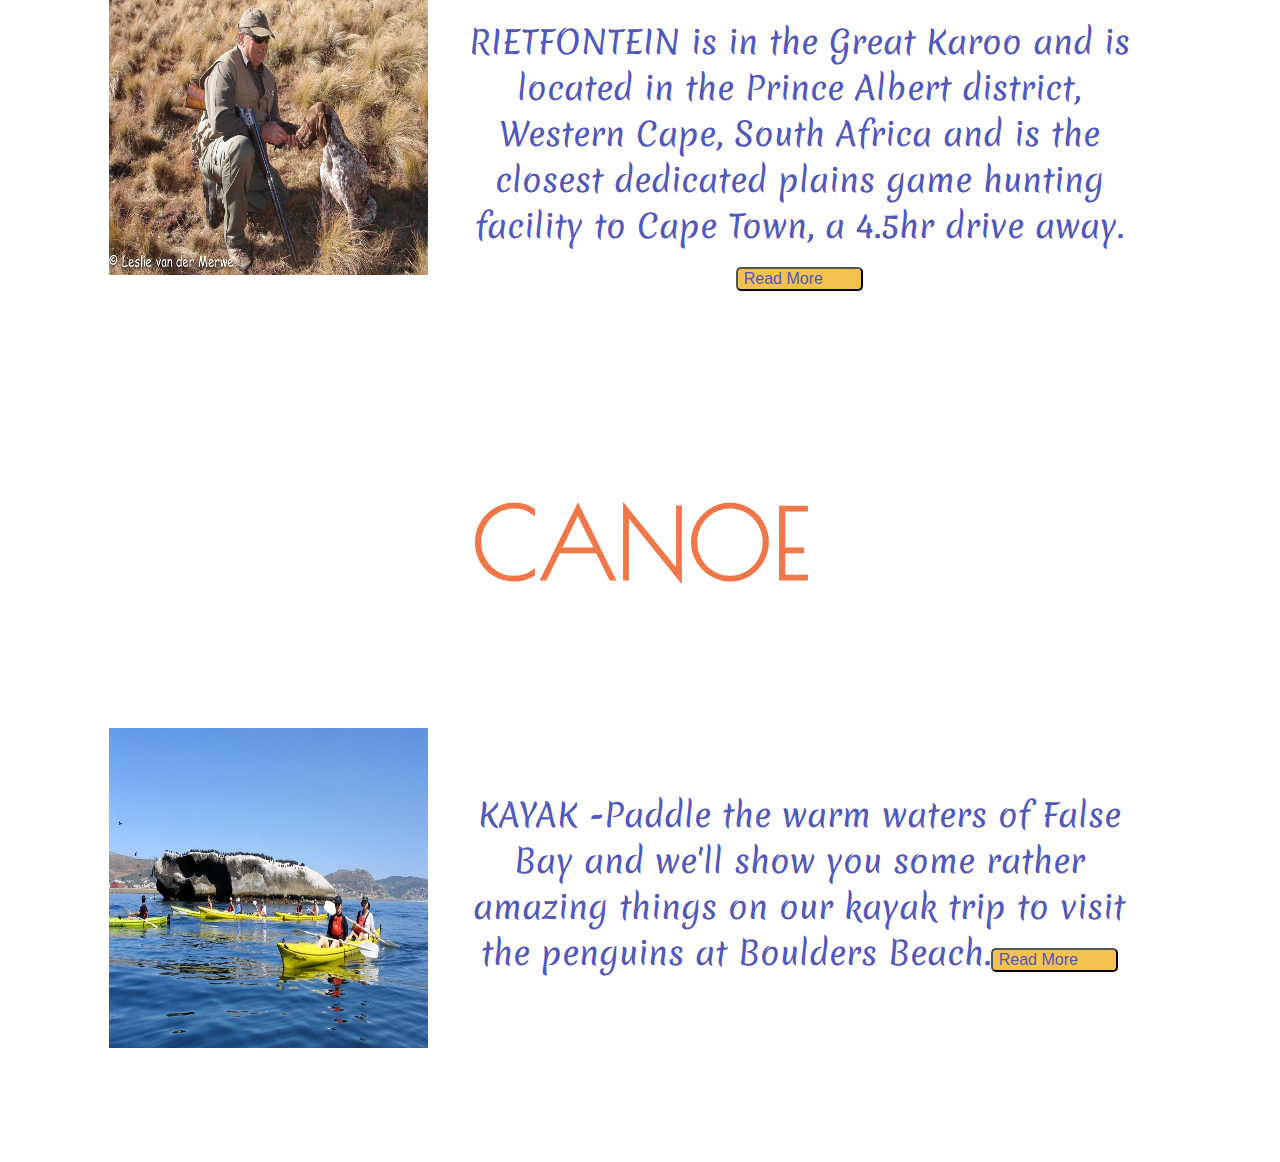
==== commit 6a8b17ed: "update readme" ====
--- a/index.html
+++ b/index.html
@@ -28,12 +28,13 @@
                 </div></li>
                 <li><a href="gallery.html" target="_blank"><b>Gallery</b></a></li>
                 <li><a href="contact.html" target="_blank"><b>Contact</b></a></li>
+                <a id="home"></a>
             </ul>
         </nav>
         <!-- <img src="./images/white-down-arrow-png-2.png"> -->
         <h1 class="header">CAPE TOWN . CPT</h1>
         <h1>Go and See ALL you possibly can ! !</h1>
-        <img class="arrow" src="./images/white-down-arrow-png-2.png">
+        <a href="#down"><img class="arrow" src="./images/white-down-arrow-png-2.png"></a>
     </main>
 
     <section>
@@ -57,7 +58,7 @@
     
         <h1>CLIMBING</h1>
         <div id="climb" class="climbing">
-            <img src="./images/climbing_.jpg">
+            <img src="./images/climbing3.png">
             <p class="info">The BULGARIAN VILLAGE of Letnitsa (population 2,547) is a cluster of red-roof-tiled homes in a rural stretch of countryside in the Danube River valley, between the Balkan Mountains and the Romanian border.<button><a href="http://www.climbing.co.za/2019/01/the-bulgarian-duo-leading-an-indoor-rock-climbing-revolution/">Read More</a></button></p>
         </div>    
   
@@ -73,5 +74,6 @@
             <p class="info">KAYAK -Paddle the warm waters of False Bay and we'll show you some rather amazing things on our kayak trip to visit the penguins at Boulders Beach.<button><a href="https://www.tripadvisor.co.za/Attraction_Review-g319718-d2534596-Reviews-Kayak_Cape_Town-Simon_s_Town_Western_Cape.html">Read More</a></button></p>
         </div>    
     </section>
+    <a id="down"></a>
 </body>
 </html>--- a/css/main.css
+++ b/css/main.css
@@ -3,8 +3,13 @@
 
 body {
   margin: 0;
-  padding: 0;
-  background-color: linear-gradient(rgba(95, 173, 86, 0.459), rgba(242, 193, 78, 0.664), rgba(247, 130, 84, 0.575)); }
+  padding: 0; }
+
+p {
+  font-size: 2rem;
+  font-family: 'Merienda', cursive;
+  color: #5158BB;
+  text-align: center; }
 
 .body2 {
   margin: 0;
@@ -47,17 +52,16 @@
   color: rgba(236, 75, 12, 0.753);
   font-weight: bolder; }
 
-p {
-  font-size: 2rem;
-  font-family: 'Merienda', cursive;
-  color: #5158BB;
-  text-align: center; }
-
 main {
   background: linear-gradient(rgba(0, 0, 0, 0.575), rgba(128, 128, 128, 0.445)), url(../images/action-adult-adventure-701016.jpg);
   background-size: 100% 100%;
   height: 100vh;
   background-attachment: fixed; }
+
+button {
+  border-radius: 5px 5px 5px;
+  background-color: #F2C14E;
+  font-size: 1rem; }
 
 .header {
   padding-top: 10rem;
@@ -67,44 +71,10 @@
   width: 100px;
   height: 100px;
   padding-left: 870px;
-  padding-bottom: 200px; }
+  padding-top: 8rem; }
 
 #activity {
   color: #5158BB; }
-
-.gallery img {
-  height: 30rem;
-  width: 40rem;
-  box-shadow: 2px 2px 2px black, -2px 2px 2px; }
-
-.gallery img:hover {
-  animation: shake 0.5s;
-  animation-iteration-count: infinite; }
-
-.fish,
-.hike,
-.canoe,
-.camping,
-.hunting,
-.climb,
-.adven,
-.outdoor {
-  display: grid;
-  grid-template-columns: repeat(3, 33%); }
-
-.camping:hover,
-.fish:hover,
-.hike:hover,
-.climb:hover,
-.hunting:hover,
-.canoe:hover,
-.adven:hover,
-.outdoor:hover {
-  box-shadow: 5px 5px 5px 5px rgba(230, 74, 74, 0.6), -5px -5px 5px 5px rgba(228, 43, 43, 0.6);
-  transition: box-shadow 0.5s ease-out; }
-
-section {
-  margin: 1%; }
 
 .dropbtn {
   font-size: 4rem;
@@ -125,16 +95,52 @@
   padding: 5px 5px;
   text-decoration: none;
   display: block;
-  border-radius: 20px;
   margin: 20px 0 0 0;
   padding: 0; }
 
 .dropdown-content a:hover {
-  background-color: rgba(255, 99, 71, 0.747); }
+  background-color: rgba(255, 99, 71, 0.747);
+  border-radius: 20px; }
 
 .dropdown:hover .dropdown-content {
   display: block;
   border-radius: 20px; }
+
+.home {
+  font-size: 3rem;
+  margin-left: 50rem; }
+
+.home:hover {
+  background-color: rgba(230, 94, 70, 0.781);
+  border-radius: 20px;
+  padding: 1rem;
+  margin-left: 50rem; }
+
+.pic1:hover,
+.pic2:hover,
+.pic3:hover {
+  height: 33rem;
+  width: 43rem;
+  transition: 1s ease-in-out; }
+
+.gallery img {
+  height: 30rem;
+  width: 40rem; }
+
+.fish,
+.hike,
+.canoe,
+.camping,
+.hunting,
+.climb,
+.adven,
+.outdoor {
+  display: grid;
+  grid-template-columns: repeat(3, 1fr);
+  grid-template-rows: auto; }
+
+section {
+  margin: 1%; }
 
 .camp,
 .fishing,
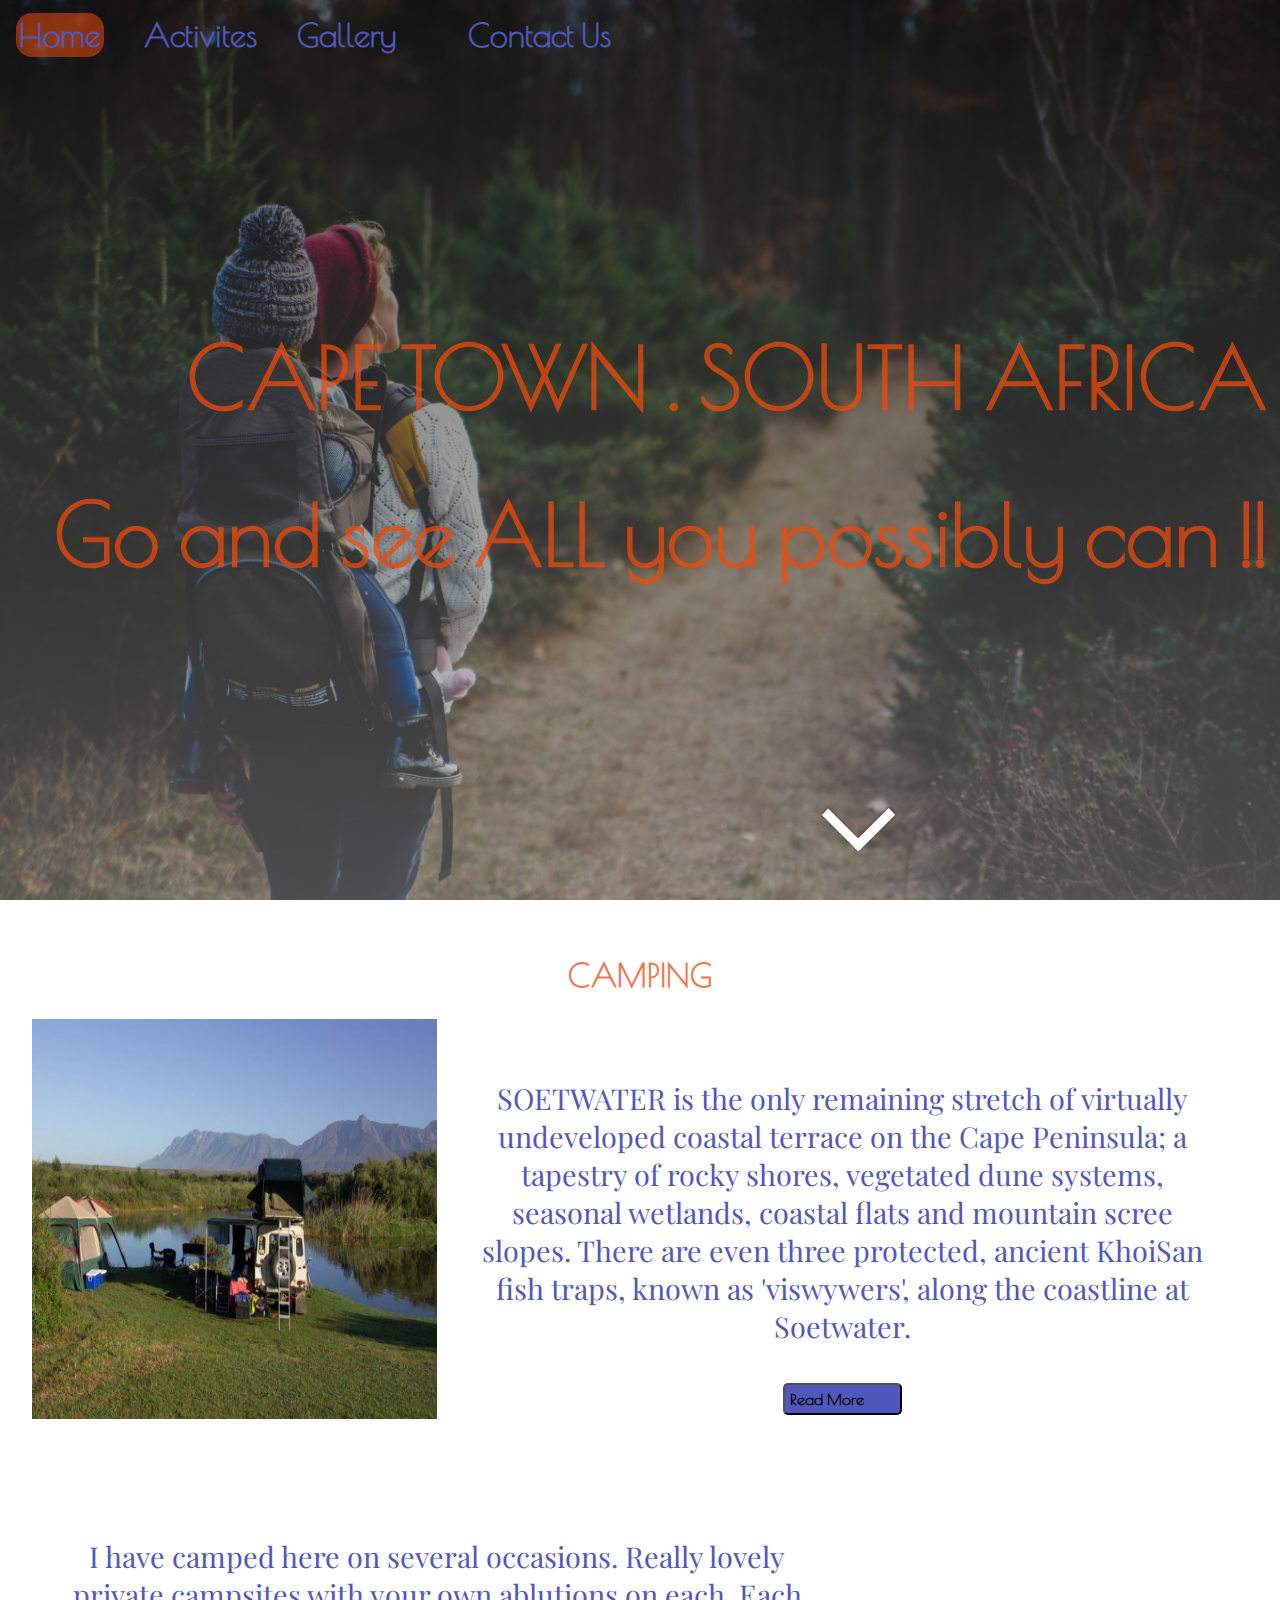
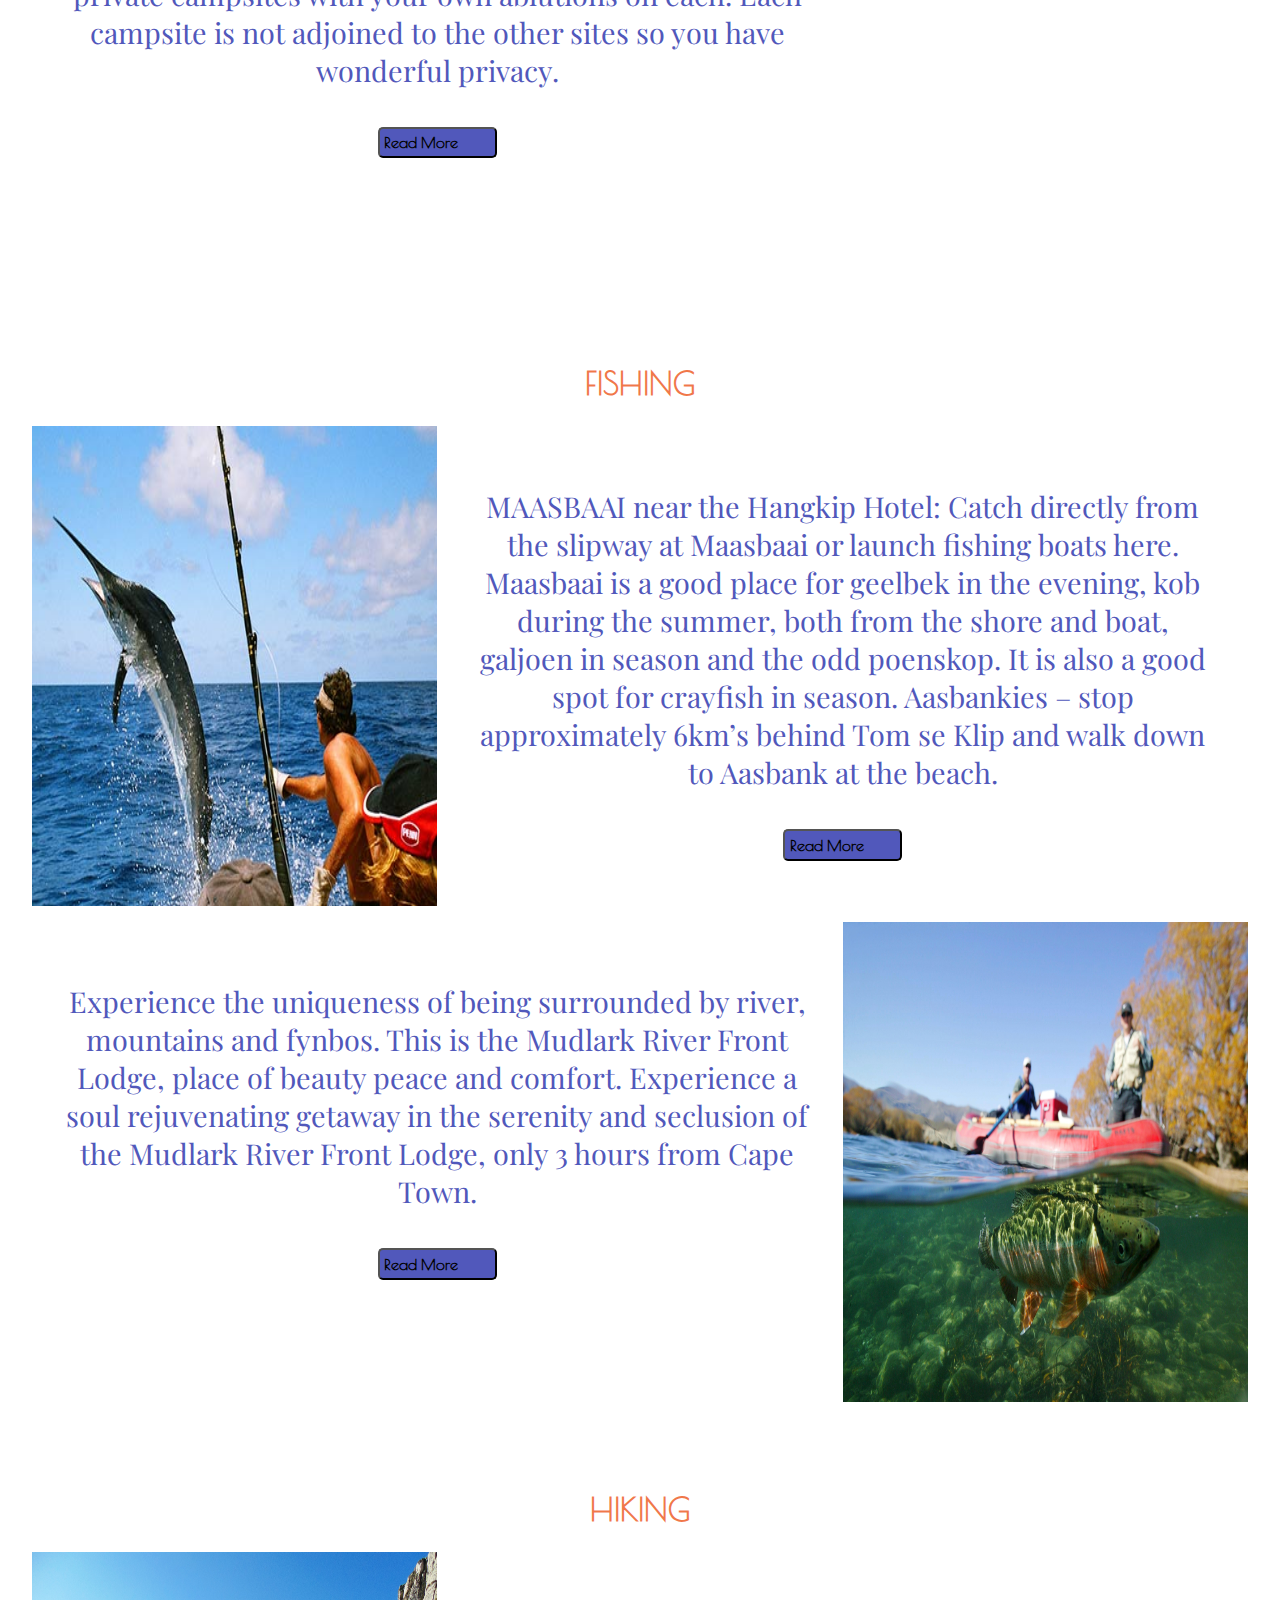
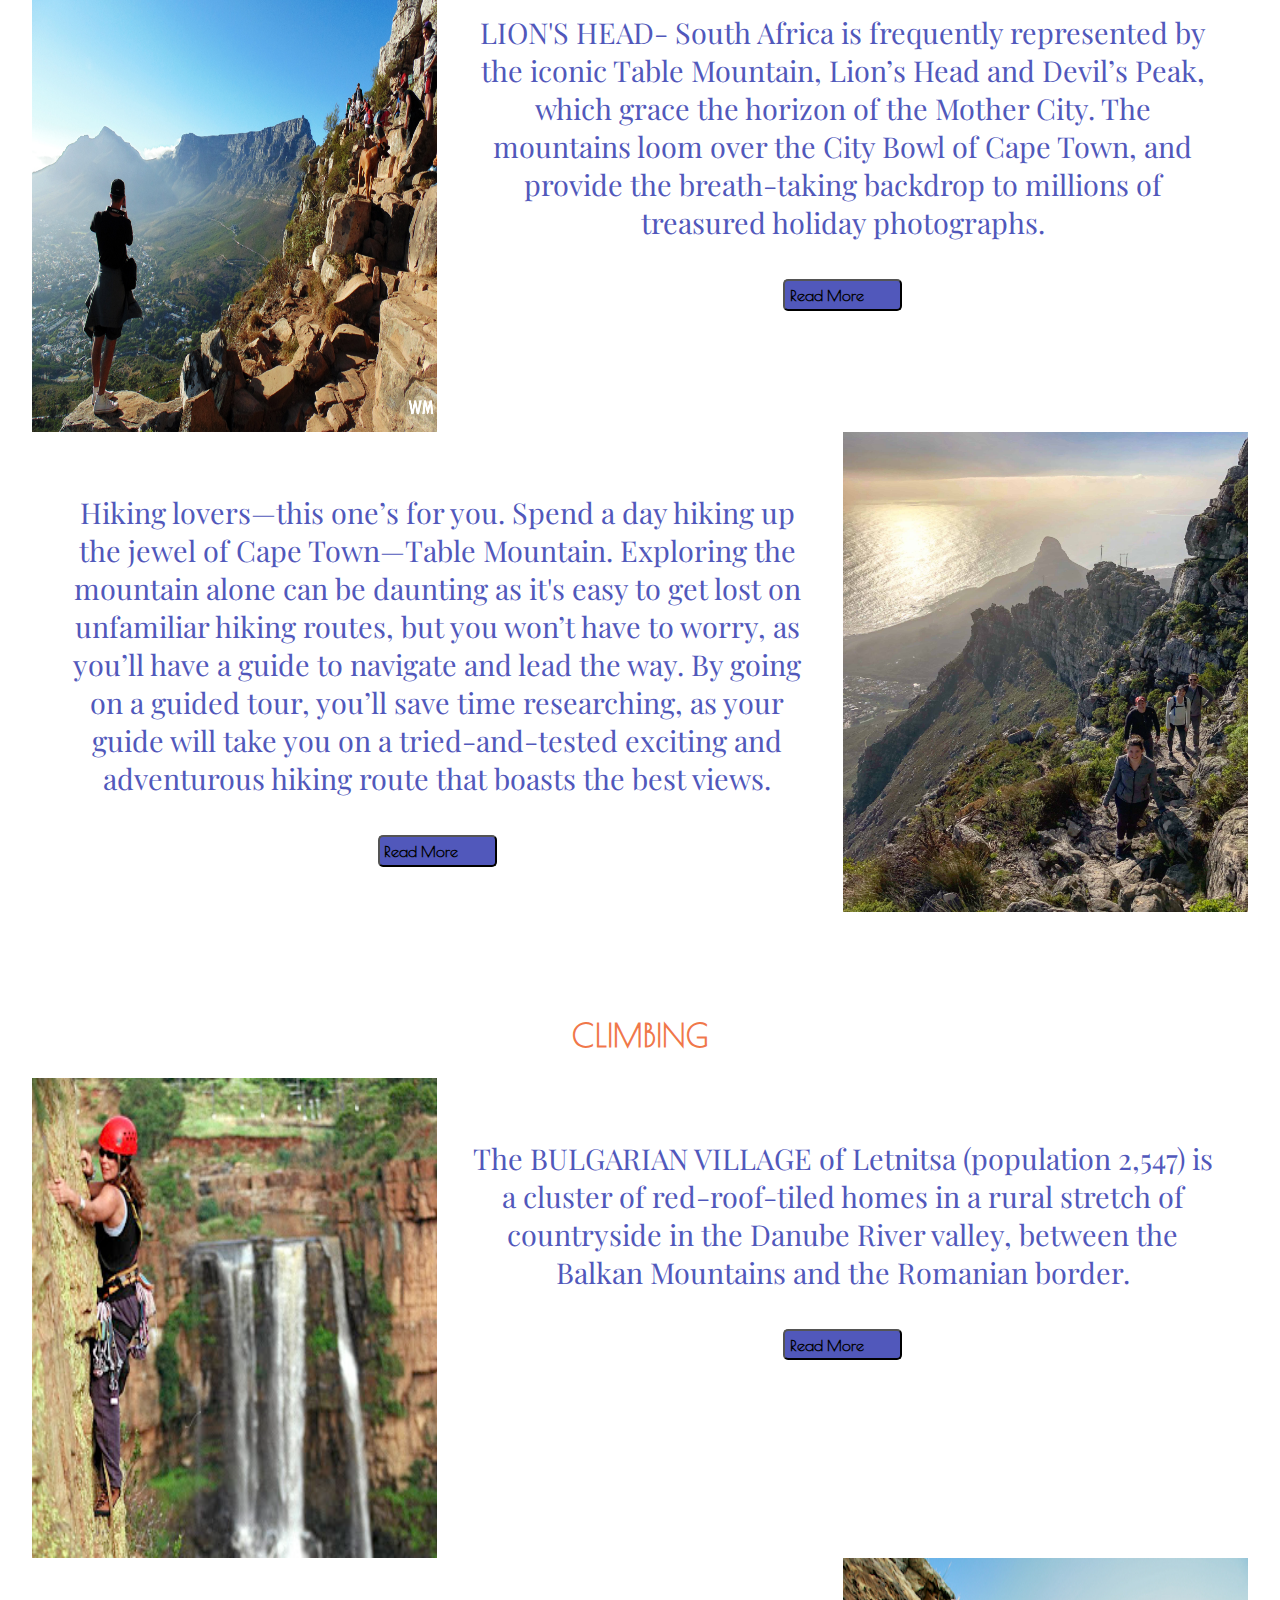
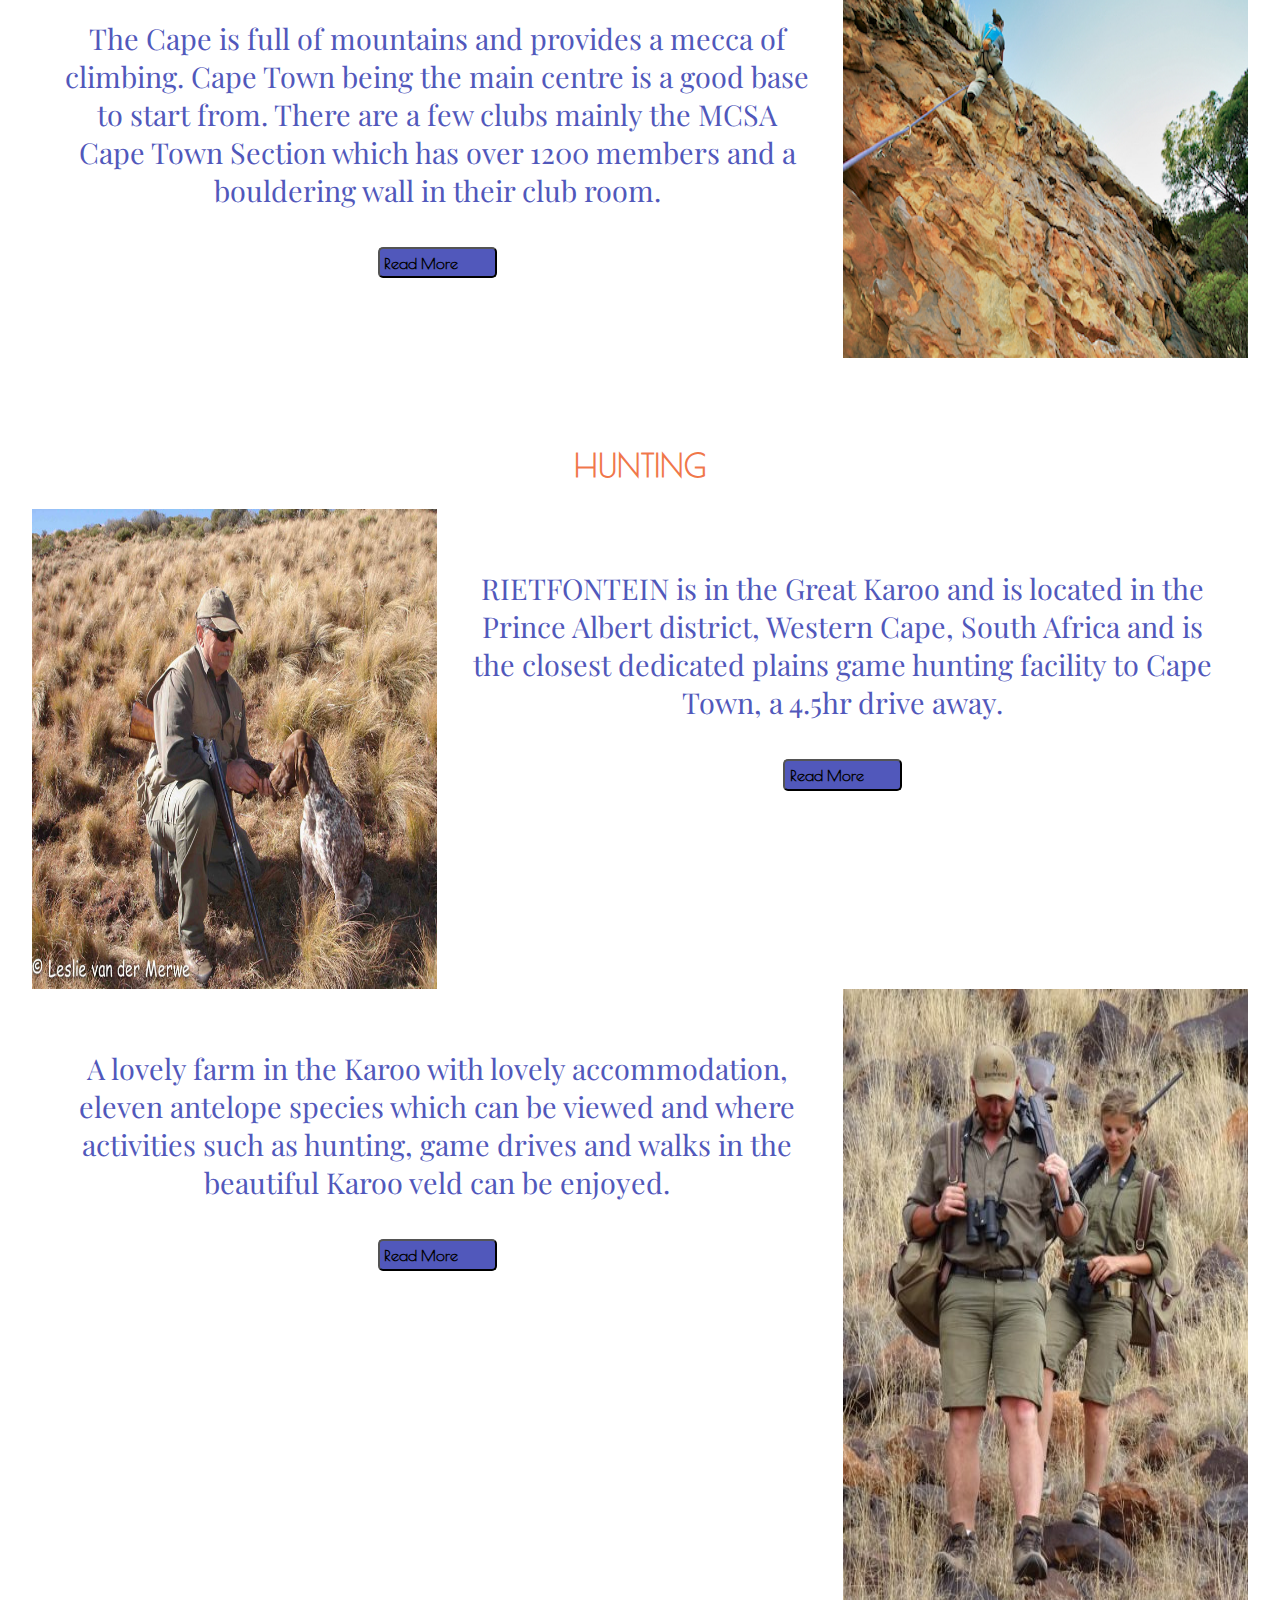
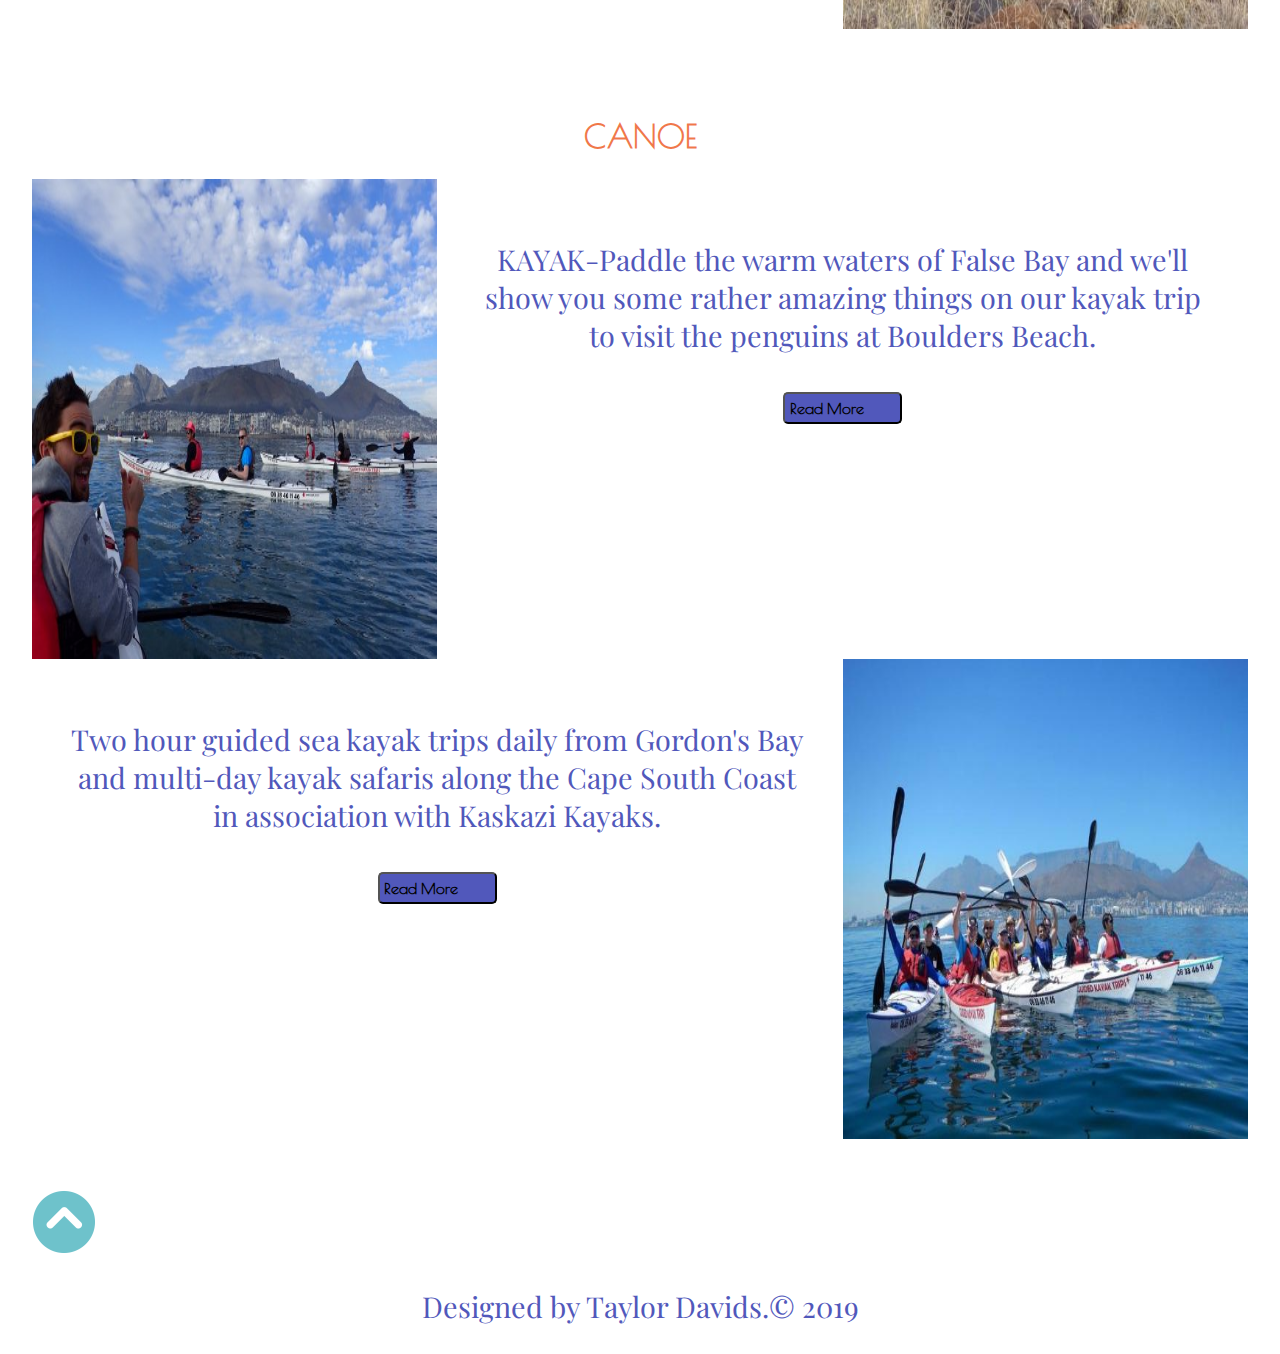
==== commit c12c88fb: "update readme" ====
--- a/index.html
+++ b/index.html
@@ -7,73 +7,152 @@
     <!-- css file link -->
     <link rel="stylesheet" href="css/main.css">
     <!-- google font link -->
-    <link href="https://fonts.googleapis.com/css?family=Yeseva+One|Merienda|Poiret+One" rel="stylesheet">
+    <link href="https://fonts.googleapis.com/css?family=Poiret+One|Playfair+Display" rel="stylesheet">
     <title>outdoor_adventures</title>
 </head>
 <body>
-    <main>
-        <!-- navbar -->
-        <nav>
-            <ul>
-                <li><b>Home</b></li>
-                <li class="dropdown">
-                    <a class="dropbtn" href="#"><b>Activites</b></a>
-                <div class="dropdown-content">
-                    <a href="#camp">Camping</a>
-                    <a href="#fish">Fishing</a>
-                    <a href="#hike">Hiking</a>
-                    <a href="#climb">Climbing</a>
-                    <a href="#hunt">Hunting</a>
-                    <a href="#canoe">Canoe</a>
-                </div></li>
-                <li><a href="gallery.html" target="_blank"><b>Gallery</b></a></li>
-                <li><a href="contact.html" target="_blank"><b>Contact</b></a></li>
-                <a id="home"></a>
-            </ul>
-        </nav>
-        <!-- <img src="./images/white-down-arrow-png-2.png"> -->
-        <h1 class="header">CAPE TOWN . CPT</h1>
-        <h1>Go and See ALL you possibly can ! !</h1>
-        <a href="#down"><img class="arrow" src="./images/white-down-arrow-png-2.png"></a>
-    </main>
+    <div class="wrapper">
+        <main>
+            <!-- navbar -->
+            <nav>
+                <ul>
+                    <li class="active">Home</li>
+                    <!-- dropdown -->
+                    <div class="dropdown">
+                        <a class="dropbtn" href="#">Activites</a>
+                    <div class="dropdown-content">
+                        <a href="#camp">Camping</a>
+                        <a href="#fish">Fishing</a>
+                        <a href="#hike">Hiking</a>
+                        <a href="#climb">Climbing</a>
+                        <a href="#hunt">Hunting</a>
+                        <a href="#canoe">Canoe</a>
+                    </div>
+                    <!-- end of dropdwon -->
+                    </div>
+                    <li><a href="gallery.html">Gallery</a></li>
+                    <li><a href="contact.html">Contact Us</a></li>
+                </ul>
+                    <a id="home"></a>
+                    <a id="home"></a>
+                    <a id="up"></a>
+            </nav>
+            <!-- <img src="./images/white-down-arrow-png-2.png"> -->
+            <h1 class="header">CAPE TOWN . SOUTH AFRICA</h1>
+            <h1>Go and see ALL you possibly can !!</h1>
+            <a href="#down"><img class="arrow" src="./images/white-down-arrow-png-2.png"></a>
+        </main>
 
-    <section>
-        <h1>CAMPING</h1>
-        <div id="camp" class="camp">
-            <img src="images/camping3.jpg" alt="">
-            <p class="info">SOETWATER is the only remaining stretch of virtually undeveloped coastal terrace on the Cape Peninsula; a tapestry of rocky shores, vegetated dune systems, seasonal wetlands, coastal flats and mountain scree slopes. There are even three protected, ancient KhoiSan fish traps, known as 'viswywers', along the coastline at Soetwater.<button><a href="https://www.sa-venues.com/attractionswc/soetwater.php">Read More</a></button></p>
-        </div>
-        
-        <h1>FISHING</h1>
-        <div id="fish" class="fishing">
-            <img src="./images/fishing3.jpg">
-            <p class="info">MAASBAAI near the Hangkip Hotel: Catch directly from the slipway at Maasbaai or launch fishing boats here. Maasbaai is a good place for geelbek in the evening, kob during the summer, both from the shore and boat, galjoen in season and the odd poenskop. It is also a good spot for crayfish in season. Aasbankies – stop approximately 6km’s behind Tom se Klip and walk down to Aasbank at the beach.<button><a href="https://showme.co.za/lifestyle/fishing-along-the-whale-coast-overberg-western-cape/">Read More</a></button></p>
-        </div>
+        <section>
+            <!-- camping -->
+            <!-- grid structure -->
+            <div class="camp">
+                <h1 id="camp" class="title">CAMPING</h1>
+                    <div class="img-1"></div>
+                    <div class="box-1">
+                        <p class="info">SOETWATER is the only remaining stretch of virtually undeveloped coastal terrace on the Cape Peninsula; a tapestry of rocky shores, vegetated dune systems, seasonal wetlands, coastal flats and mountain scree slopes. There are even three protected, ancient KhoiSan fish traps, known as 'viswywers', along the coastline at Soetwater.</p>
 
-        <h1>HIKING</h1>
-        <div id="hike" class="hiking">
-            <img src="./images/hiking1.jpg">
-            <p class="info">LION'S HEAD- South Africa is frequently represented by the iconic Table Mountain, Lion’s Head and Devil’s Peak, which grace the horizon of the Mother City. The mountains loom over the City Bowl of Cape Town, and provide the breath-taking backdrop to millions of treasured holiday photographs.<button><a href="https://www.sa-venues.com/attractionswc/lions-head.php">Read More</a></button></p>
-        </div>
-    
-        <h1>CLIMBING</h1>
-        <div id="climb" class="climbing">
-            <img src="./images/climbing3.png">
-            <p class="info">The BULGARIAN VILLAGE of Letnitsa (population 2,547) is a cluster of red-roof-tiled homes in a rural stretch of countryside in the Danube River valley, between the Balkan Mountains and the Romanian border.<button><a href="http://www.climbing.co.za/2019/01/the-bulgarian-duo-leading-an-indoor-rock-climbing-revolution/">Read More</a></button></p>
-        </div>    
-  
-        <h1>HUNTING</h1>
-        <div id="hunt" class="hunt">
-            <img src="./images/hunt.jpg">
-            <p class="info">RIETFONTEIN is in the Great Karoo and is located in the Prince Albert district, Western Cape, South Africa and is the closest dedicated plains game hunting facility to Cape Town, a 4.5hr drive away.<button><a href="https://rietfonteingamefarm.co.za/">Read More</a></button></p>
-        </div>    
-        
-        <h1>CANOE</h1>
-        <div id="canoe" class="canoeing">
-            <img src="./images/boat-rentals-cape-town-processed.jpg">
-            <p class="info">KAYAK -Paddle the warm waters of False Bay and we'll show you some rather amazing things on our kayak trip to visit the penguins at Boulders Beach.<button><a href="https://www.tripadvisor.co.za/Attraction_Review-g319718-d2534596-Reviews-Kayak_Cape_Town-Simon_s_Town_Western_Cape.html">Read More</a></button></p>
-        </div>    
-    </section>
-    <a id="down"></a>
+                        <p>
+                            <!-- button -->
+                            <button><a href="https://www.sa-venues.com/attractionswc/soetwater.php">Read More</a></button>
+                        </p>
+                    </div>
+                  
+                    <div class="img-2"></div>
+                    <div class="box-2">
+                        <p class="info">I have camped here on several occasions. Really lovely private campsites with your own ablutions on each. Each campsite is not adjoined to the other sites so you have wonderful privacy.</p>
+
+                        <p><button><a href="https://www.trouthaven.co.za/">Read More</a></button></p>
+                    </div>
+                
+            </div>
+            <!-- fishing -->
+            <div class="fishing">
+                <h1 id="fish" class="title">FISHING</h1>
+                <div class="img-3"></div>
+                <div class="box-1">
+                    <p class="info">MAASBAAI near the Hangkip Hotel: Catch directly from the slipway at Maasbaai or launch fishing boats here. Maasbaai is a good place for geelbek in the evening, kob during the summer, both from the shore and boat, galjoen in season and the odd poenskop. It is also a good spot for crayfish in season. Aasbankies – stop approximately 6km’s behind Tom se Klip and walk down to Aasbank at the beach.</p>
+
+                    <p><button><a href="https://showme.co.za/lifestyle/fishing-along-the-whale-coast-overberg-western-cape/">Read More</a></button></p>
+                </div>
+
+                <div class="img-4"></div>
+                <div class="box-2">
+                    <p>Experience the uniqueness of being surrounded by river, mountains and fynbos. This is the Mudlark River Front Lodge, place of beauty peace and comfort. Experience a soul rejuvenating getaway in the serenity and seclusion of the Mudlark River Front Lodge, only 3 hours from Cape Town.</p>
+                    
+                    <p><button><a href="https://www.travelground.com/accommodation/mudlark-river-front-lodge">Read More</a></button></p>
+                </div>
+            </div>
+            <!-- hiking -->
+            <div class="hiking">
+                <h1 id="hike" class="title">HIKING</h1>
+
+                <div class="img-5"></div>
+                <div class="box-1">
+                <p class="info">LION'S HEAD- South Africa is frequently represented by the iconic Table Mountain, Lion’s Head and Devil’s Peak, which grace the horizon of the Mother City. The mountains loom over the City Bowl of Cape Town, and provide the breath-taking backdrop to millions of treasured holiday photographs.</p>
+                <p><button><a href="https://www.sa-venues.com/attractionswc/lions-head.php">Read More</a></button></p>
+                </div>
+
+                <div class="img-6"></div>
+                <div class="box-2">
+                    <p>Hiking lovers—this one’s for you. Spend a day hiking up the jewel of Cape Town—Table Mountain. Exploring the mountain alone can be daunting as it's easy to get lost on unfamiliar hiking routes, but you won’t have to worry, as you’ll have a guide to navigate and lead the way. By going on a guided tour, you’ll save time researching, as your guide will take you on a tried-and-tested exciting and adventurous hiking route that boasts the best views.</p>
+                    <p><button><a href="https://www.tripadvisor.co.za/AttractionProductReview-g1722390-d12943530-Hiking_Table_Mountain_Hike_Addicts-Cape_Town_Western_Cape.html">Read More</a></button></p>
+                </div>
+            </div>
+            <!-- climbling -->
+            <div class="climbing">
+                <h1 id="climb" class="title">CLIMBING</h1>
+                <div class="img-7"></div>
+                <div class="box-1">
+                <p class="info">The BULGARIAN VILLAGE of Letnitsa (population 2,547) is a cluster of red-roof-tiled homes in a rural stretch of countryside in the Danube River valley, between the Balkan Mountains and the Romanian border.</p>
+                <p><button><a href="http://www.climbing.co.za/2019/01/the-bulgarian-duo-leading-an-indoor-rock-climbing-revolution/">Read More</a></button></p>
+                </div>
+
+                <div class="img-8"></div>
+                <div class="box-2">
+                    <p>The Cape is full of mountains and provides a mecca of climbing. Cape Town being the main centre is a good base to start from. There are a few clubs mainly the MCSA Cape Town Section which has over 1200 members and a bouldering wall in their club room.</p>
+                    <p><button><a href="http://www.saclimb.co.za/cip_westerncape.html">Read More</a></button></p>
+                </div>
+            </div>    
+            <!-- hunting -->
+            <div class="hunt">
+                <h1 id="hunt" class="title">HUNTING</h1>
+                <div class="img-9"></div>
+                <div class="box-1">
+                <p class="info">RIETFONTEIN is in the Great Karoo and is located in the Prince Albert district, Western Cape, South Africa and is the closest dedicated plains game hunting facility to Cape Town, a 4.5hr drive away.</p>
+                <p><button><a href="https://rietfonteingamefarm.co.za/">Read More</a></button></p>
+                </div>
+
+                <div class="img-10"></div>
+                <div class="box-2">
+                    <p>A lovely farm in the Karoo with lovely accommodation, eleven antelope species which can be viewed and where activities such as hunting, game drives and walks in the beautiful Karoo veld can be enjoyed.</p>
+                    <p><button><a href="http://vaalleegte.co.za/holidayfarmssouthafrica.index.htm">Read More</a></button></p>
+                </div>
+            </div>
+            <!-- canoing -->
+            <div class="canoing">
+                <h1 id="canoe" class="title">CANOE</h1>
+                <div class="img-11"></div>
+                <div class="box-1">
+                    <p class="info">KAYAK-Paddle the warm waters of False Bay and we'll show you some rather amazing things on our kayak trip to visit the penguins at Boulders Beach.</p>
+                    <p><button><a href="https://www.tripadvisor.co.za/Attraction_Review-g319718-d2534596-Reviews-Kayak_Cape_Town-Simon_s_Town_Western_Cape.html">Read More</a></button></p>
+                </div>
+
+                <div class="img-12"></div>
+                <div class="box-2">
+                    <p>Two hour guided sea kayak trips daily from Gordon's Bay and multi-day kayak safaris along the Cape South Coast in association with Kaskazi Kayaks.</p>
+                    <p><button><a href="https://www.tripadvisor.co.za/Attraction_Review-g1020231-d7964440-Reviews-Black_Pearl_Adventures_Day_Tours-Gordon_s_Bay_Western_Cape.html">Read More</a></button></p>
+                </div>
+            </div>
+        </section>
+        <!-- end of grid -->
+        <a id="down"></a>
+        <!-- footer -->
+        <footer>
+            <!-- image to go back up to navbar -->
+            <a href="#up"><img class="arrow-2" src="images/icons8-collapse-arrow-512.png"></a>
+            <p>Designed by Taylor Davids.© 2019</p>
+        </footer>
+    </div>
 </body>
 </html>--- a/css/main.css
+++ b/css/main.css
@@ -5,51 +5,50 @@
   margin: 0;
   padding: 0; }
 
+.wrapper {
+  width: 100%;
+  overflow-x: hidden; }
+
+.wrapper2 h1 {
+  font-weight: bolder;
+  font-size: 4rem;
+  text-align: center;
+  font-family: 'Poiret One', cursive; }
+
 p {
-  font-size: 2rem;
-  font-family: 'Merienda', cursive;
-  color: #5158BB;
+  font-size: 1.800rem;
+  font-family: 'Playfair Display', serif;
+  color: #5158bb;
   text-align: center; }
 
-.body2 {
+.body2 h1 {
   margin: 0;
-  padding: 0; }
+  padding: 0;
+  text-align: center;
+  font-family: 'Poiret One', cursive; }
+
+.body3 {
+  background-image: url(../images/adventure-beauty-blonde-hair-725255.jpg);
+  background-size: cover; }
 
 nav {
-  font-size: 4rem;
-  word-spacing: 2rem; }
-
-nav li:hover {
-  border-radius: 5rem;
-  background-color: rgba(255, 99, 71, 0.74); }
+  font-size: 2rem; }
+
+li:hover {
+  text-shadow: 0 0 10px #091aff, 0 0 20px #091aff, 0 0 30px #091aff, 0 0 40px #091aff; }
 
 ul {
   margin: 0;
   padding: 1rem; }
 
-li {
-  font-family: 'Poiret One', cursive;
+li,
+a {
+  font-family: 'Poiret One', cursive;
+  margin-bottom: 5rem;
+  color: #5158bb;
+  text-decoration: none;
+  margin-right: 2rem;
   display: inline;
-  color: #5158BB;
-  padding: 1rem;
-  text-align: center;
-  font-size: 4srem; }
-
-a {
-  margin-bottom: 5rem;
-  color: #5158BB;
-  text-decoration: none;
-  margin-right: 2rem; }
-
-h2 {
-  font-size: 2rem;
-  text-align: center; }
-
-h1 {
-  font-family: 'Poiret One', cursive;
-  text-align: center;
-  font-size: 6rem;
-  color: rgba(236, 75, 12, 0.753);
   font-weight: bolder; }
 
 main {
@@ -58,74 +57,301 @@
   height: 100vh;
   background-attachment: fixed; }
 
+h2 {
+  font-size: 2rem;
+  text-align: center; }
+
+h1 {
+  font-family: 'Poiret One', cursive;
+  text-align: right;
+  font-size: 5.3rem;
+  color: rgba(236, 75, 12, 0.753);
+  font-weight: bolder;
+  margin-right: 0.8rem; }
+
+section h1 {
+  margin: 1%;
+  font-size: 2rem;
+  padding: 1%;
+  text-align: center; }
+
+section a {
+  color: black; }
+
 button {
   border-radius: 5px 5px 5px;
-  background-color: #F2C14E;
-  font-size: 1rem; }
+  background-color: #5158bb;
+  font-size: 1rem;
+  font-weight: bold;
+  font-family: 'Poiret One', cursive;
+  color: black;
+  padding: 0.3rem; }
+
+button:hover {
+  color: black;
+  border-radius: 20px;
+  padding: 0.3rem 1rem;
+  margin-left: 2rem;
+  text-shadow: 0 0 10px #091aff, 0 0 20px #091aff, 0 0 30px #091aff, 0 0 40px #091aff; }
+
+form {
+  font-family: 'Poiret One', cursive;
+  margin-top: 2.8rem;
+  margin-left: 20rem; }
+  form input {
+    padding: 0.3rem 0; }
+  form .comment {
+    padding: 3rem; }
+
+.form-2 {
+  font-family: 'Poiret One', cursive;
+  color: black;
+  margin-right: 80rem;
+  font-size: 1.5rem;
+  font-weight: bold;
+  word-spacing: 8rem; }
+
+.form-3 {
+  font-family: 'Poiret One', cursive;
+  color: black;
+  font-size: 1.5rem;
+  font-weight: bold;
+  margin: 0;
+  padding: 2px 0;
+  margin-right: 50rem;
+  align-self: left; }
+
+#surname {
+  margin-left: 2.2rem; }
+
+#email {
+  margin-left: 13.2rem; }
+
+#comment {
+  margin-left: 13.2rem; }
+
+.sub {
+  border-radius: 5px 5px 5px;
+  background-color: #5158bb;
+  font-size: 1rem;
+  font-weight: bold;
+  font-family: 'Poiret One', cursive;
+  color: black;
+  padding: 0.3rem;
+  margin-left: 13.2rem; }
+
+.sub:hover {
+  color: black;
+  border-radius: 20px;
+  padding: 0.3rem 1rem;
+  margin-left: 13.5rem;
+  text-shadow: 0 0 10px #091aff, 0 0 20px #091aff, 0 0 30px #091aff, 0 0 40px #091aff; }
+
+.foot {
+  color: white;
+  background-color: rgba(128, 128, 128, 0.671);
+  box-shadow: 3px 3px 3px rgba(128, 128, 128, 0.562), 5px 5px 5px;
+  font-family: 'Poiret One', cursive;
+  font-size: 2.7rem;
+  margin-top: 2rem; }
 
 .header {
-  padding-top: 10rem;
-  padding-left: 2%; }
+  padding-top: 10rem; }
 
 .arrow {
   width: 100px;
   height: 100px;
-  padding-left: 870px;
-  padding-top: 8rem; }
+  padding-left: 50.5rem;
+  padding-top: 9rem; }
+
+.arrow-2 {
+  width: 4rem;
+  margin-left: 2rem; }
 
 #activity {
-  color: #5158BB; }
+  color: #5158bb; }
+
+.dropdown {
+  font-family: 'Poiret One', cursive;
+  color: #5158bb;
+  padding: 1rem;
+  font-size: 2rem;
+  font-weight: bolder; }
 
 .dropbtn {
-  font-size: 4rem;
-  border: none; }
+  font-size: 2rem;
+  border: none;
+  font-weight: bold; }
 
 .dropdown {
-  display: inline-block; }
+  display: inline-block;
+  padding: 0; }
 
 .dropdown-content {
-  padding: 1rem 1rem;
   display: none;
   position: absolute;
-  background-color: rgba(255, 255, 255, 0.808);
-  margin-top: 1rem; }
+  background-color: white; }
 
 .dropdown-content a {
   color: rgba(0, 0, 0, 0.815);
-  padding: 5px 5px;
   text-decoration: none;
   display: block;
-  margin: 20px 0 0 0;
+  margin: 0;
+  padding: 1rem; }
+
+.dropdown-content a:hover {
+  background-color: rgba(236, 75, 12, 0.753); }
+
+.dropdown:hover .dropdown-content {
+  display: block; }
+
+.dropdown-2 {
+  font-family: 'Poiret One', cursive;
+  padding: 1rem;
+  font-size: 1rem;
+  font-weight: bold; }
+
+.dropbtn-2 {
+  color: black;
+  font-size: 1.5rem;
+  border: none;
+  font-weight: bold;
+  margin-left: 0.4rem;
+  margin-top: 1rem; }
+
+.dropdown-2 {
+  display: inline-block;
   padding: 0; }
 
-.dropdown-content a:hover {
-  background-color: rgba(255, 99, 71, 0.747);
-  border-radius: 20px; }
-
-.dropdown:hover .dropdown-content {
+.dropdown-content-2 {
+  display: none;
+  position: absolute;
+  background-color: white; }
+
+.dropdown-content-2 a {
+  color: rgba(0, 0, 0, 0.815);
+  text-decoration: none;
   display: block;
-  border-radius: 20px; }
+  margin: 0;
+  padding: 1rem; }
+
+.dropdown-content-2 a:hover {
+  background-color: rgba(128, 128, 128, 0.671); }
+
+.dropdown-2:hover .dropdown-content-2 {
+  display: block; }
 
 .home {
   font-size: 3rem;
-  margin-left: 50rem; }
+  margin-left: 2rem;
+  padding: 1rem; }
 
 .home:hover {
-  background-color: rgba(230, 94, 70, 0.781);
+  color: #091aff;
   border-radius: 20px;
   padding: 1rem;
-  margin-left: 50rem; }
+  margin-left: 3rem;
+  text-shadow: 0 0 10px #091aff, 0 0 20px #091aff, 0 0 30px #091aff, 0 0 40px #091aff; }
+
+.title-2 {
+  color: white;
+  background-color: rgba(128, 128, 128, 0.671);
+  box-shadow: 5px 5px 5px rgba(128, 128, 128, 0.562), -5px -5px 5px;
+  font-family: 'Poiret One', cursive;
+  font-size: 2.7rem;
+  padding: 0;
+  margin: 2rem 20rem; }
+
+.title-3 {
+  font-size: 2rem;
+  color: white;
+  background-color: rgba(128, 128, 128, 0.671); }
+
+.home-3 {
+  color: #84C318;
+  font-size: 2rem;
+  padding: 2rem; }
+
+.home-2:hover {
+  color: #84C318;
+  border-radius: 20px;
+  padding: 1rem;
+  margin-left: 3rem;
+  text-shadow: 0 0 10px #091aff, 0 0 20px #091aff, 0 0 30px #091aff, 0 0 40px #091aff; }
 
 .pic1:hover,
 .pic2:hover,
-.pic3:hover {
-  height: 33rem;
-  width: 43rem;
+.pic3:hover,
+.pic4:hover,
+.pic5:hover,
+.pic6:hover,
+.pic7:hover,
+.pic8:hover,
+.pic9:hover,
+.pic10:hover,
+.pic11:hover,
+.pic12:hover,
+.pic13:hover,
+.pic14:hover,
+.pic15:hover,
+.pic16:hover,
+.pic17:hover,
+.pic18:hover,
+.pic19:hover,
+.pic20:hover,
+.pic21:hover,
+.pic22:hover,
+.pic23:hover,
+.pic24:hover {
+  height: 31rem;
+  width: auto;
   transition: 1s ease-in-out; }
 
+.pic1,
+.pic2,
+.pic3,
+.pic4,
+.pic5,
+.pic6,
+.pic7,
+.pic8,
+.pic9,
+.pic10,
+.pic11,
+.pic12,
+.pic13,
+.pic14,
+.pic15,
+.pic16,
+.pic17,
+.pic18,
+.pic19,
+.pic20,
+.pic21,
+.pic22,
+.pic23,
+.pic24 {
+  transition: 1s ease-in-out; }
+
+.active,
+#active {
+  background-color: rgba(236, 75, 12, 0.541);
+  padding: 3px;
+  border-radius: 1rem; }
+
+#active-2 {
+  background-color: rgba(128, 128, 128, 0.863);
+  padding: 3px;
+  border-radius: 1rem; }
+
+.active:hover,
+#active:hover,
+#active-2:hover {
+  opacity: 0; }
+
 .gallery img {
   height: 30rem;
-  width: 40rem; }
+  width: auto; }
 
 .fish,
 .hike,
@@ -136,45 +362,140 @@
 .adven,
 .outdoor {
   display: grid;
+  grid-gap: 7px;
+  overflow-x: hidden;
+  padding: 5px;
+  background-size: cover;
   grid-template-columns: repeat(3, 1fr);
   grid-template-rows: auto; }
 
-section {
-  margin: 1%; }
-
-.camp,
-.fishing,
-.hiking,
-.climbing,
-.hunt,
-.canoeing {
-  display: grid;
-  grid-template-columns: 30% 70%;
-  padding: 4rem;
-  margin: 2rem;
-  transition: box-shadow 1s ease-out; }
-  .camp img,
-  .fishing img,
-  .hiking img,
-  .climbing img,
-  .hunt img,
-  .canoeing img {
-    width: 100%;
-    height: 20rem; }
-  .camp .info,
-  .fishing .info,
-  .hiking .info,
-  .climbing .info,
-  .hunt .info,
-  .canoeing .info {
-    padding: 2rem; }
+.camp {
+  display: grid;
+  padding: 2rem;
+  grid-template-columns: repeat(3, 1fr);
+  grid-template-areas: "title title title" "img-1 box-1 box-1" "box-2 box-2 img-2"; }
+
+.title {
+  grid-area: title; }
+
+.img-1 {
+  grid-area: img-1;
+  height: 25rem;
+  background-image: url(../images/camping1.jpg);
+  background-size: 100% 100%; }
+
+.box-1 {
+  grid-area: box-1;
+  align-self: right;
+  padding: 2rem; }
+
+.box-2 {
+  padding: 2rem;
+  grid-area: box-2;
+  align-self: left; }
+
+.img-2 {
+  grid-area: img-2;
+  height: 25rem;
+  background-image: url(../images/IMG_20190128_114727.jpg);
+  background-size: 100% 100%; }
+
+.fishing {
+  display: grid;
+  padding: 2rem;
+  grid-template-columns: repeat(3, 1fr);
+  grid-template-areas: "title title title" "img-3 box-1 box-1" "box-2 box-2 img-4"; }
+
+.img-3 {
+  grid-area: img-3;
+  height: 30rem;
+  background-image: url(../images/fishing3.jpg);
+  background-size: 100% 100%; }
+
+.img-4 {
+  grid-area: img-4;
+  height: 30rem;
+  background-image: url(../images/Wanaka-Fly-Fishing.jpg);
+  background-size: 100% 100%; }
+
+.hiking {
+  display: grid;
+  padding: 2rem;
+  grid-template-columns: repeat(3, 1fr);
+  grid-template-areas: "title title title" "img-5 box-1 box-1" "box-2 box-2 img-6"; }
+
+.img-5 {
+  grid-area: img-5;
+  height: 30rem;
+  background-image: url(../images/hiking1.jpg);
+  background-size: 100% 100%; }
+
+.img-6 {
+  grid-area: img-6;
+  height: 30rem;
+  background-image: url(../images/Hikings.jpg);
+  background-size: 100% 100%; }
+
+.climbing {
+  display: grid;
+  padding: 2rem;
+  grid-template-columns: repeat(3, 1fr);
+  grid-template-areas: "title title title" "img-7 box-1 box-1" "box-2 box-2 img-8"; }
+
+.img-7 {
+  grid-area: img-7;
+  height: 30rem;
+  background-image: url(../images/climbing3.png);
+  background-size: 100% 100%; }
+
+.img-8 {
+  grid-area: img-8;
+  height: 25rem;
+  background-image: url(../images/climbings.jpg);
+  background-size: 100% 100%; }
+
+.hunt {
+  display: grid;
+  padding: 2rem;
+  grid-template-columns: repeat(3, 1fr);
+  grid-template-areas: "title title title" "img-9 box-1 box-1" "box-2 box-2 img-10"; }
+
+.img-9 {
+  grid-area: img-9;
+  height: 30rem;
+  background-image: url(../images/hunt.jpg);
+  background-size: 100% 100%; }
+
+.img-10 {
+  grid-area: img-10;
+  height: 40rem;
+  background-image: url(../images/hunts.jpg);
+  background-size: 100% 100%; }
+
+.canoing {
+  display: grid;
+  padding: 2rem;
+  grid-template-columns: repeat(3, 1fr);
+  grid-template-areas: "title title title" "img-11 box-1 box-1" "box-2 box-2 img-12"; }
+
+.img-11 {
+  grid-area: img-11;
+  height: 30rem;
+  background-image: url(../images/canoe-adventure.jpg);
+  background-size: 100% 100%; }
+
+.img-12 {
+  grid-area: img-12;
+  height: 30rem;
+  background-image: url(../images/kaskazi-kayaks.jpg);
+  background-size: 100% 100%; }
 
 .camp:hover,
 .fishing:hover,
 .hiking:hover,
 .climbing:hover,
 .hunt:hover,
-.canoeing:hover {
+.canoing:hover {
   box-shadow: 10px 10px 10px rgba(0, 0, 0, 0.3), -10px -10px 10px rgba(0, 0, 0, 0.3);
   transition: box-shadow 0.5s ease-out; }
 
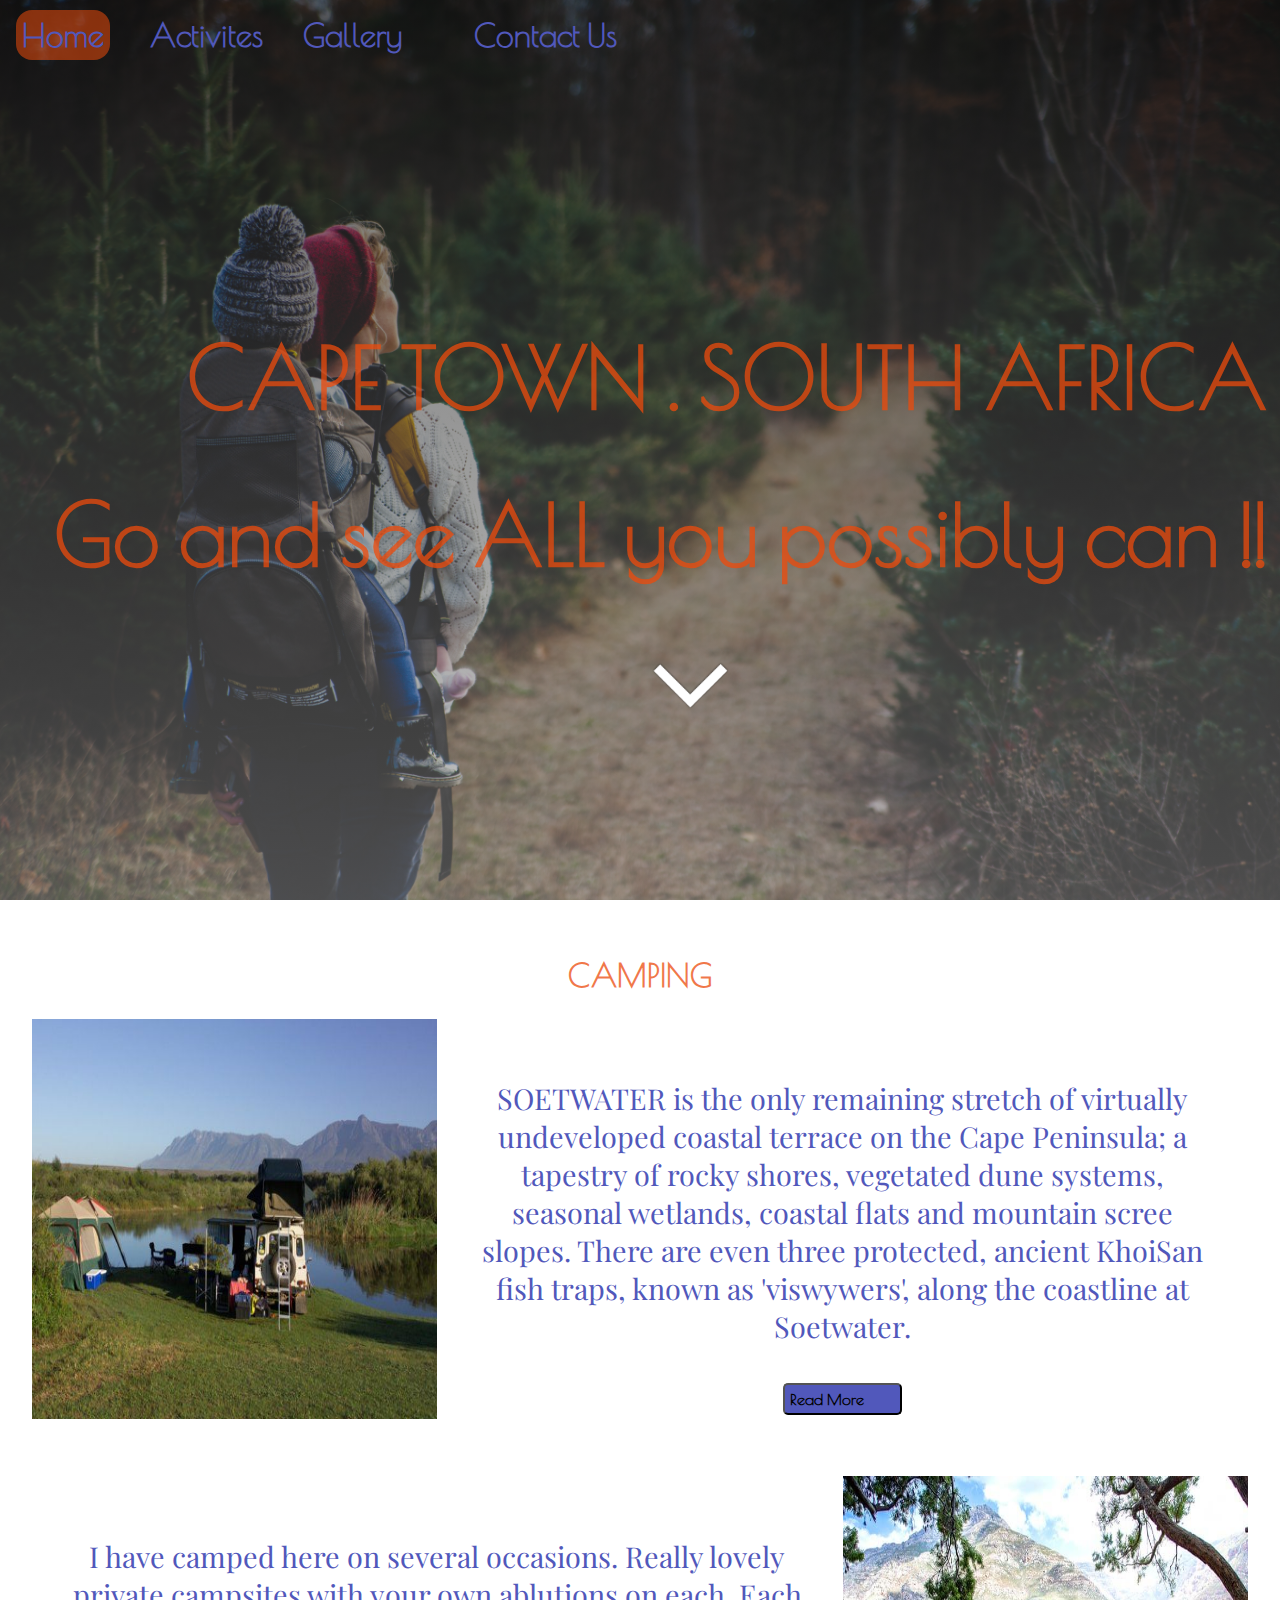
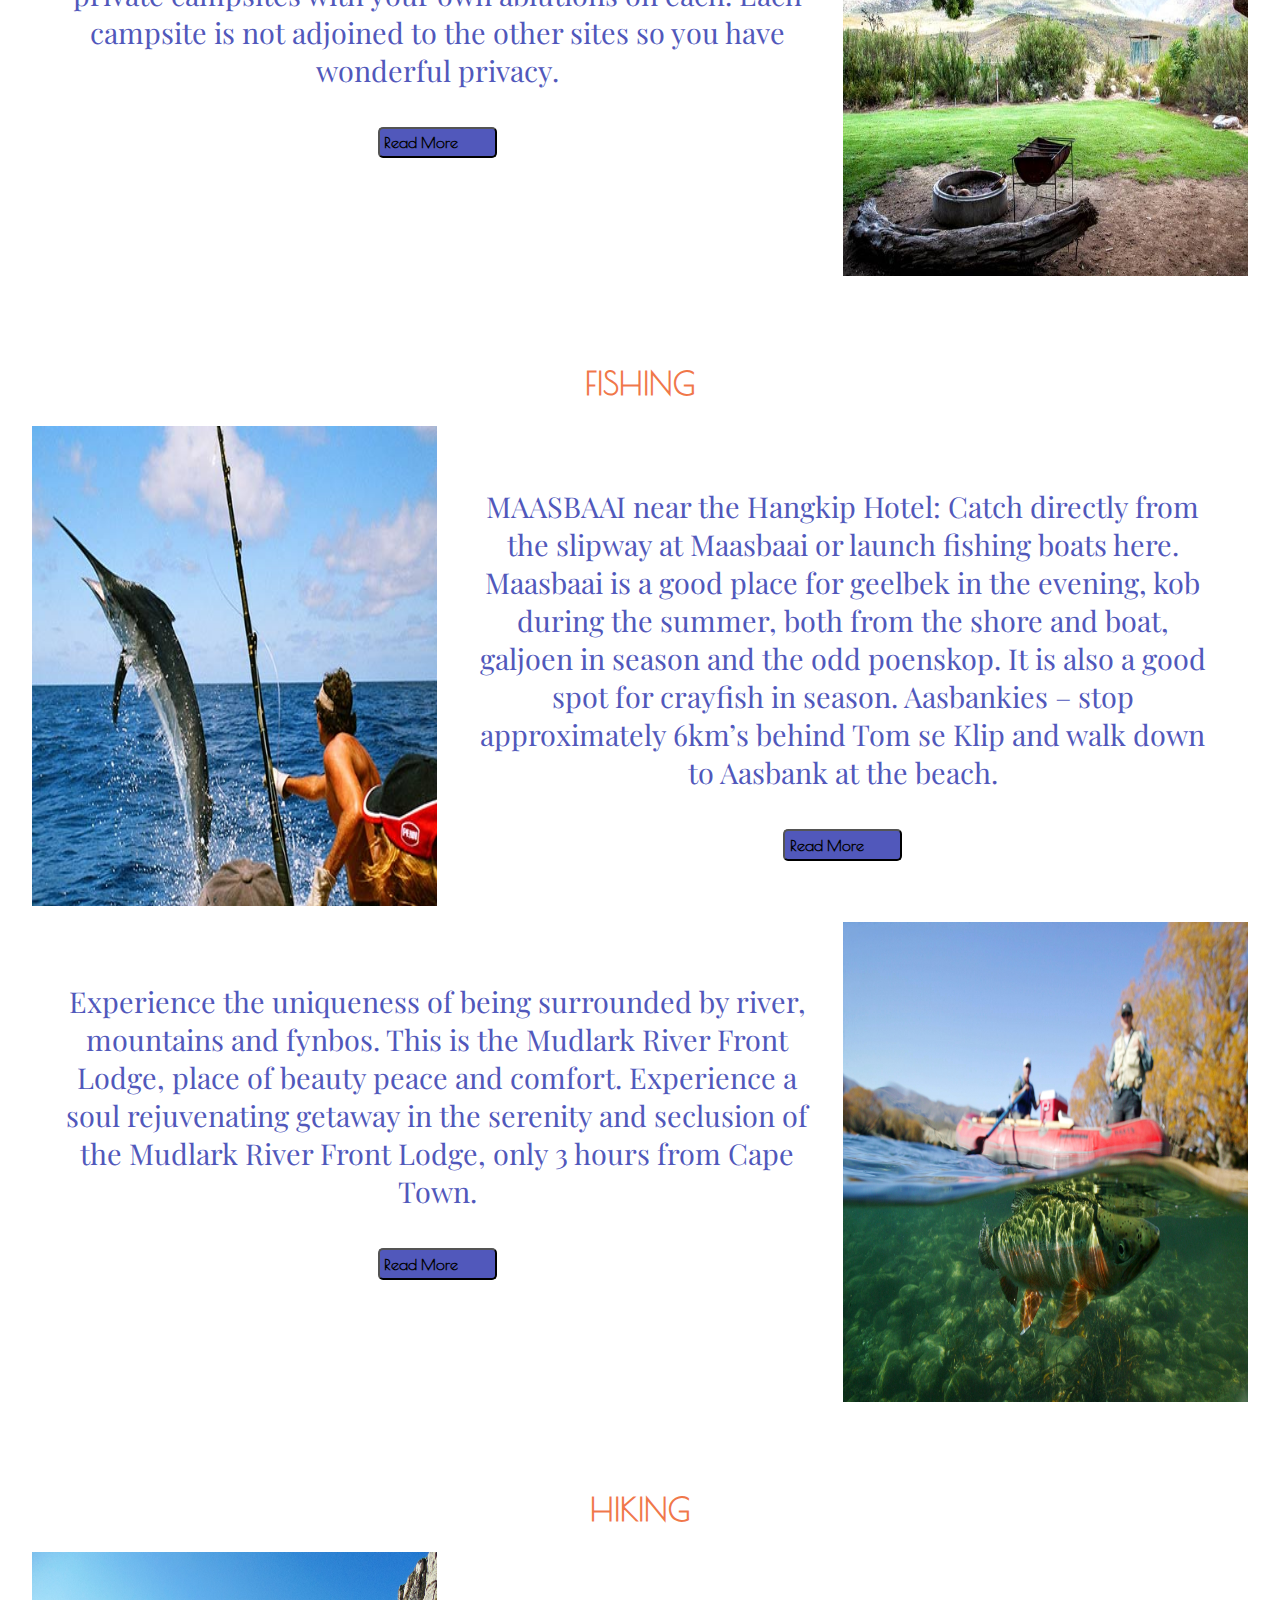
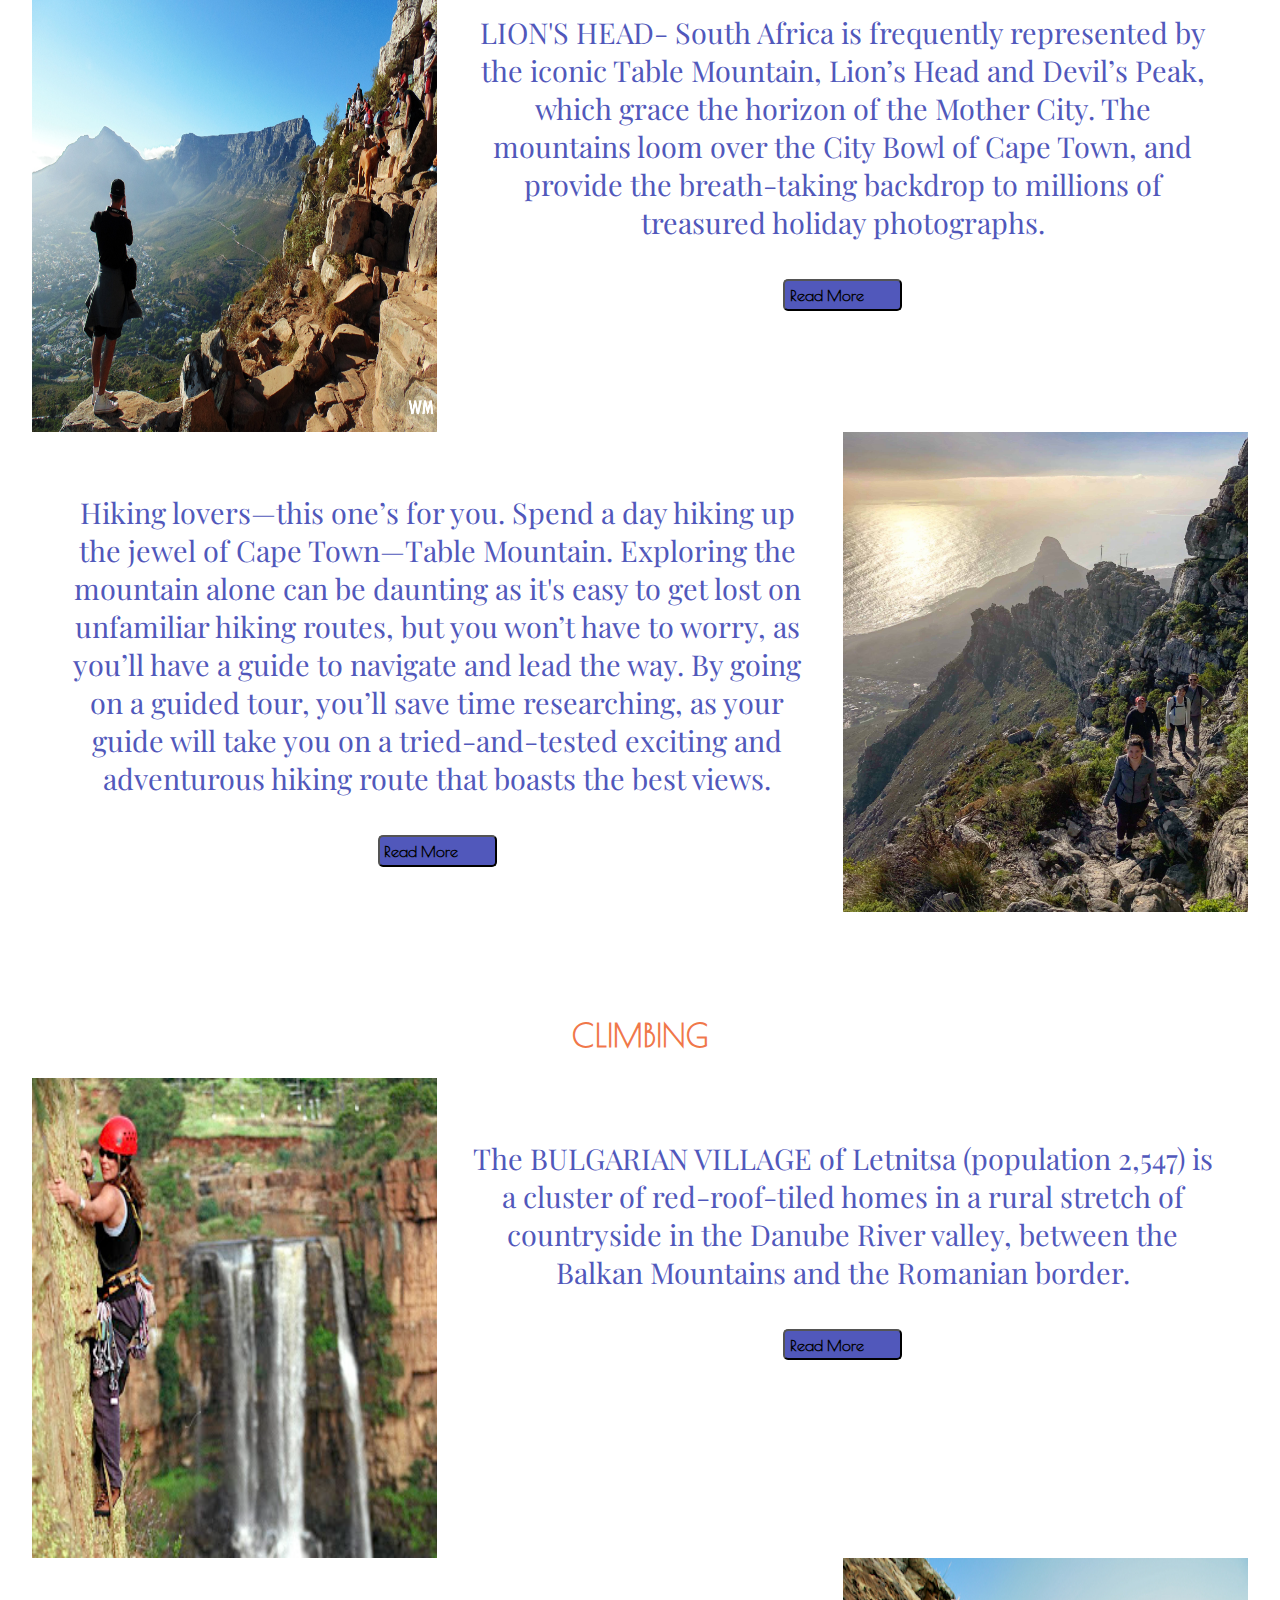
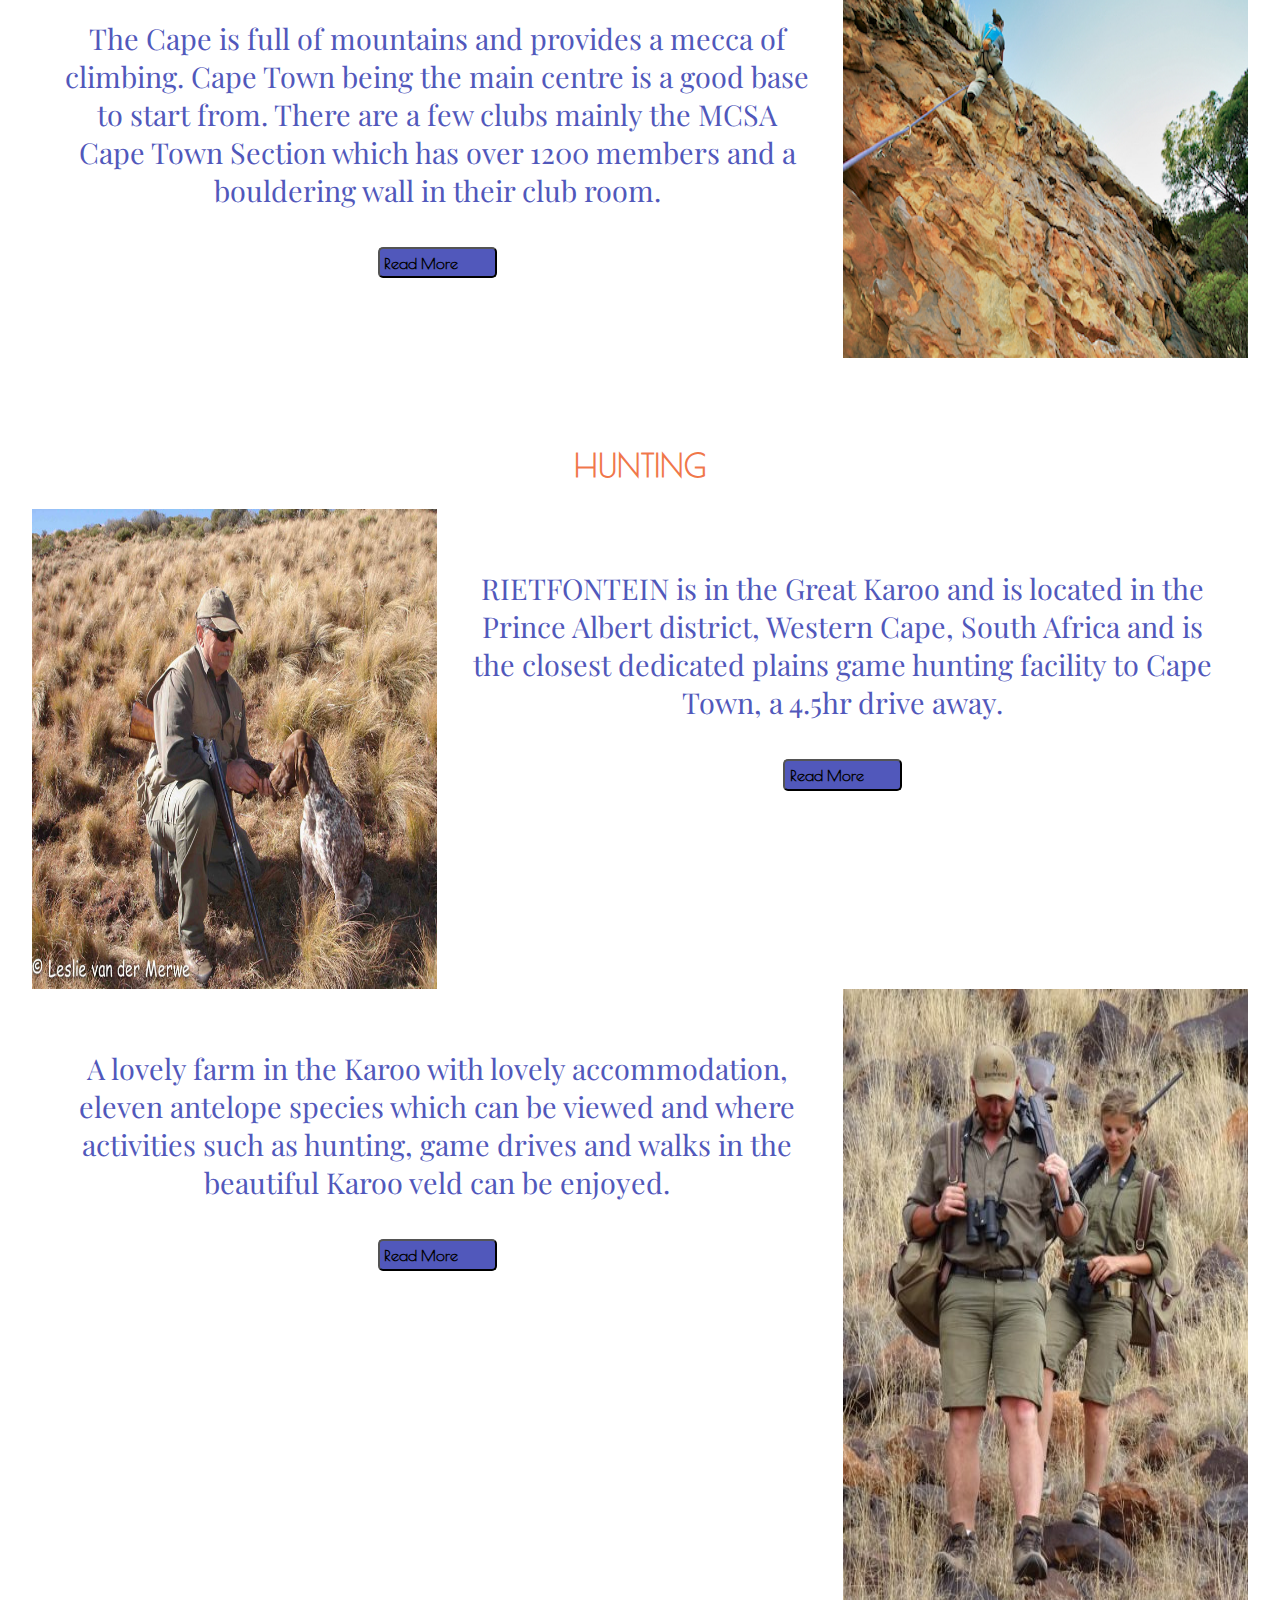
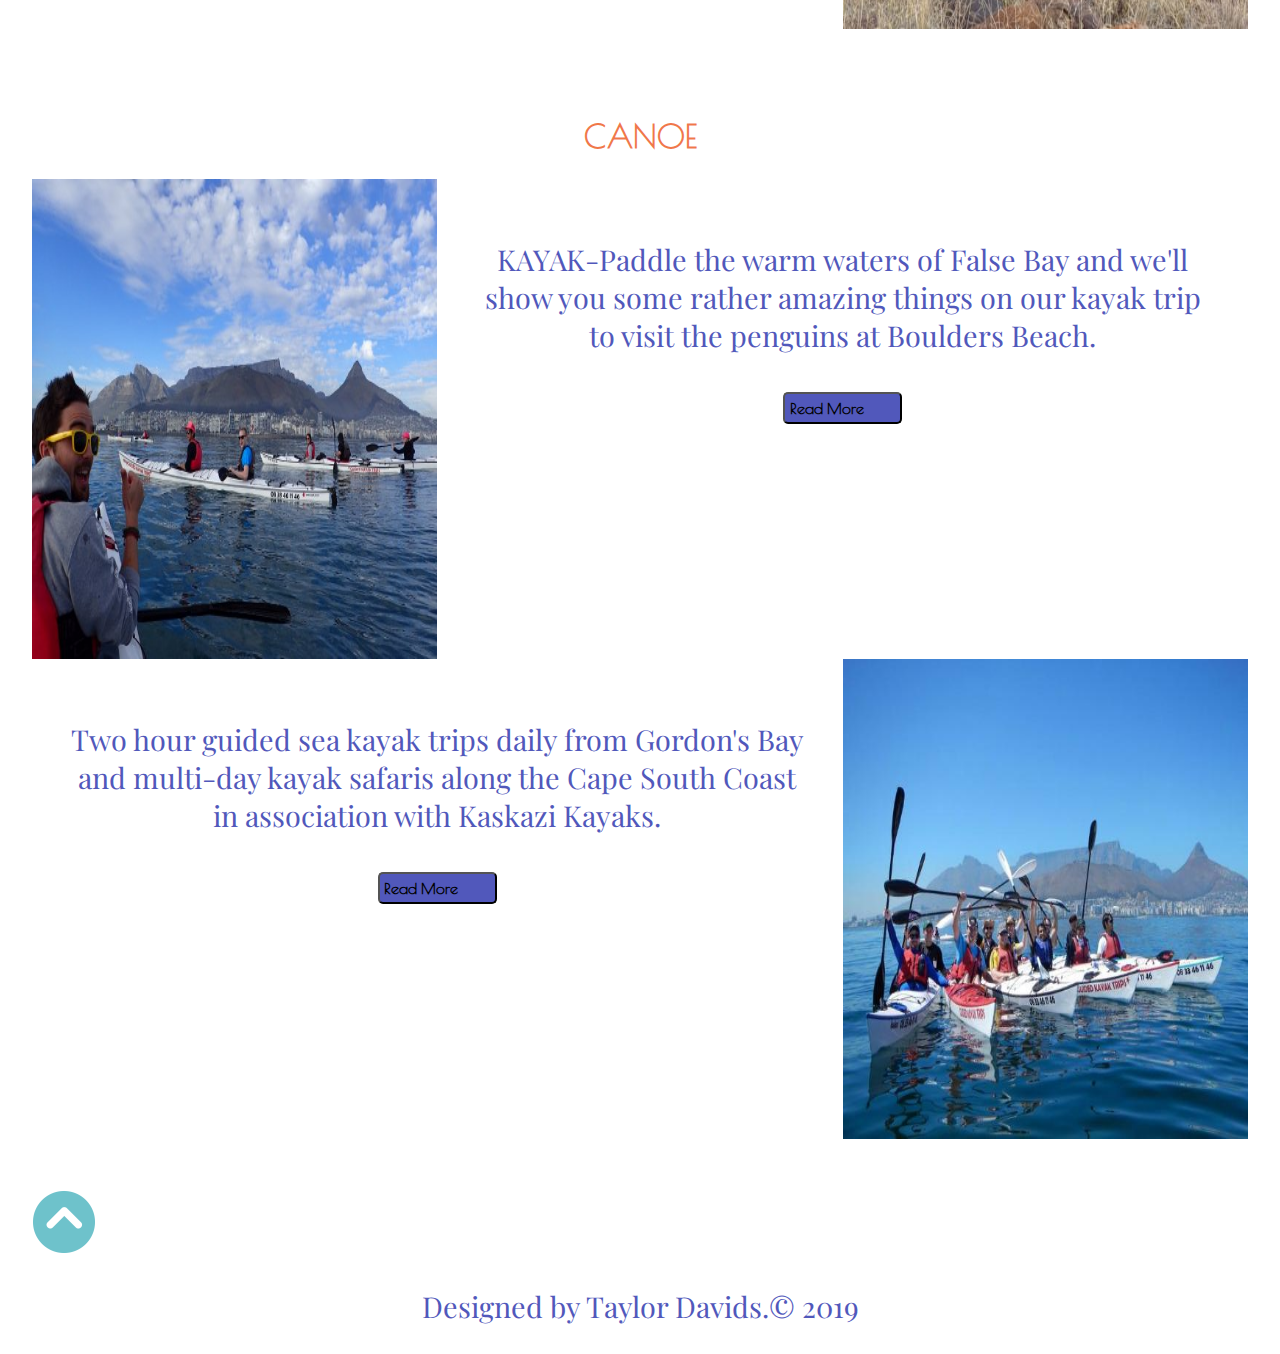
==== commit 4c40a53d: "update project" ====
--- a/index.html
+++ b/index.html
@@ -38,7 +38,7 @@
                     <a id="up"></a>
             </nav>
             <!-- <img src="./images/white-down-arrow-png-2.png"> -->
-            <h1 class="header">CAPE TOWN . SOUTH AFRICA</h1>
+            <h1 class="cape-town">CAPE TOWN . SOUTH AFRICA</h1>
             <h1>Go and see ALL you possibly can !!</h1>
             <a href="#down"><img class="arrow" src="./images/white-down-arrow-png-2.png"></a>
         </main>
@@ -48,7 +48,7 @@
             <!-- grid structure -->
             <div class="camp">
                 <h1 id="camp" class="title">CAMPING</h1>
-                    <div class="img-1"></div>
+                    <div class="camp-img"></div>
                     <div class="box-1">
                         <p class="info">SOETWATER is the only remaining stretch of virtually undeveloped coastal terrace on the Cape Peninsula; a tapestry of rocky shores, vegetated dune systems, seasonal wetlands, coastal flats and mountain scree slopes. There are even three protected, ancient KhoiSan fish traps, known as 'viswywers', along the coastline at Soetwater.</p>
 
@@ -58,7 +58,7 @@
                         </p>
                     </div>
                   
-                    <div class="img-2"></div>
+                    <div class="camp-img-2"></div>
                     <div class="box-2">
                         <p class="info">I have camped here on several occasions. Really lovely private campsites with your own ablutions on each. Each campsite is not adjoined to the other sites so you have wonderful privacy.</p>
 
@@ -69,14 +69,14 @@
             <!-- fishing -->
             <div class="fishing">
                 <h1 id="fish" class="title">FISHING</h1>
-                <div class="img-3"></div>
+                <div class="fish-img"></div>
                 <div class="box-1">
                     <p class="info">MAASBAAI near the Hangkip Hotel: Catch directly from the slipway at Maasbaai or launch fishing boats here. Maasbaai is a good place for geelbek in the evening, kob during the summer, both from the shore and boat, galjoen in season and the odd poenskop. It is also a good spot for crayfish in season. Aasbankies – stop approximately 6km’s behind Tom se Klip and walk down to Aasbank at the beach.</p>
 
                     <p><button><a href="https://showme.co.za/lifestyle/fishing-along-the-whale-coast-overberg-western-cape/">Read More</a></button></p>
                 </div>
 
-                <div class="img-4"></div>
+                <div class="fish-img-2"></div>
                 <div class="box-2">
                     <p>Experience the uniqueness of being surrounded by river, mountains and fynbos. This is the Mudlark River Front Lodge, place of beauty peace and comfort. Experience a soul rejuvenating getaway in the serenity and seclusion of the Mudlark River Front Lodge, only 3 hours from Cape Town.</p>
                     
@@ -87,13 +87,13 @@
             <div class="hiking">
                 <h1 id="hike" class="title">HIKING</h1>
 
-                <div class="img-5"></div>
+                <div class="hike-img"></div>
                 <div class="box-1">
                 <p class="info">LION'S HEAD- South Africa is frequently represented by the iconic Table Mountain, Lion’s Head and Devil’s Peak, which grace the horizon of the Mother City. The mountains loom over the City Bowl of Cape Town, and provide the breath-taking backdrop to millions of treasured holiday photographs.</p>
                 <p><button><a href="https://www.sa-venues.com/attractionswc/lions-head.php">Read More</a></button></p>
                 </div>
 
-                <div class="img-6"></div>
+                <div class="hike-img-2"></div>
                 <div class="box-2">
                     <p>Hiking lovers—this one’s for you. Spend a day hiking up the jewel of Cape Town—Table Mountain. Exploring the mountain alone can be daunting as it's easy to get lost on unfamiliar hiking routes, but you won’t have to worry, as you’ll have a guide to navigate and lead the way. By going on a guided tour, you’ll save time researching, as your guide will take you on a tried-and-tested exciting and adventurous hiking route that boasts the best views.</p>
                     <p><button><a href="https://www.tripadvisor.co.za/AttractionProductReview-g1722390-d12943530-Hiking_Table_Mountain_Hike_Addicts-Cape_Town_Western_Cape.html">Read More</a></button></p>
@@ -102,13 +102,13 @@
             <!-- climbling -->
             <div class="climbing">
                 <h1 id="climb" class="title">CLIMBING</h1>
-                <div class="img-7"></div>
+                <div class="climb-img"></div>
                 <div class="box-1">
                 <p class="info">The BULGARIAN VILLAGE of Letnitsa (population 2,547) is a cluster of red-roof-tiled homes in a rural stretch of countryside in the Danube River valley, between the Balkan Mountains and the Romanian border.</p>
                 <p><button><a href="http://www.climbing.co.za/2019/01/the-bulgarian-duo-leading-an-indoor-rock-climbing-revolution/">Read More</a></button></p>
                 </div>
 
-                <div class="img-8"></div>
+                <div class="climb-img-2"></div>
                 <div class="box-2">
                     <p>The Cape is full of mountains and provides a mecca of climbing. Cape Town being the main centre is a good base to start from. There are a few clubs mainly the MCSA Cape Town Section which has over 1200 members and a bouldering wall in their club room.</p>
                     <p><button><a href="http://www.saclimb.co.za/cip_westerncape.html">Read More</a></button></p>
@@ -117,13 +117,13 @@
             <!-- hunting -->
             <div class="hunt">
                 <h1 id="hunt" class="title">HUNTING</h1>
-                <div class="img-9"></div>
+                <div class="hunt-img"></div>
                 <div class="box-1">
                 <p class="info">RIETFONTEIN is in the Great Karoo and is located in the Prince Albert district, Western Cape, South Africa and is the closest dedicated plains game hunting facility to Cape Town, a 4.5hr drive away.</p>
                 <p><button><a href="https://rietfonteingamefarm.co.za/">Read More</a></button></p>
                 </div>
 
-                <div class="img-10"></div>
+                <div class="hunt-img-2"></div>
                 <div class="box-2">
                     <p>A lovely farm in the Karoo with lovely accommodation, eleven antelope species which can be viewed and where activities such as hunting, game drives and walks in the beautiful Karoo veld can be enjoyed.</p>
                     <p><button><a href="http://vaalleegte.co.za/holidayfarmssouthafrica.index.htm">Read More</a></button></p>
@@ -132,13 +132,13 @@
             <!-- canoing -->
             <div class="canoing">
                 <h1 id="canoe" class="title">CANOE</h1>
-                <div class="img-11"></div>
+                <div class="canoe-img"></div>
                 <div class="box-1">
                     <p class="info">KAYAK-Paddle the warm waters of False Bay and we'll show you some rather amazing things on our kayak trip to visit the penguins at Boulders Beach.</p>
                     <p><button><a href="https://www.tripadvisor.co.za/Attraction_Review-g319718-d2534596-Reviews-Kayak_Cape_Town-Simon_s_Town_Western_Cape.html">Read More</a></button></p>
                 </div>
 
-                <div class="img-12"></div>
+                <div class="canoe-img-2"></div>
                 <div class="box-2">
                     <p>Two hour guided sea kayak trips daily from Gordon's Bay and multi-day kayak safaris along the Cape South Coast in association with Kaskazi Kayaks.</p>
                     <p><button><a href="https://www.tripadvisor.co.za/Attraction_Review-g1020231-d7964440-Reviews-Black_Pearl_Adventures_Day_Tours-Gordon_s_Bay_Western_Cape.html">Read More</a></button></p>
--- a/css/main.css
+++ b/css/main.css
@@ -1,19 +1,43 @@
+button {
+  border-radius: 5px 5px 5px;
+  background-color: #5158bb;
+  font-size: 1rem;
+  font-weight: bold;
+  font-family: 'Poiret One', cursive;
+  color: black;
+  padding: 0.3rem; }
+
+button:hover {
+  text-align: center;
+  color: black;
+  border-radius: 20px;
+  padding: 0.3rem 1rem;
+  margin-left: 2rem;
+  text-shadow: 0 0 10px #091aff, 0 0 20px #091aff, 0 0 30px #091aff, 0 0 40px #091aff; }
+
+select {
+  color: rgba(0, 0, 0, 0.815);
+  text-decoration: none;
+  display: block;
+  margin: 0.5rem 0;
+  padding: 0.5rem 0;
+  font-size: 1.1rem; }
+
+form {
+  font-family: 'Poiret One', cursive;
+  margin-top: 2.8rem;
+  margin-left: 20rem; }
+  form input {
+    padding: 0.3rem 0; }
+  form .comment {
+    padding: 3rem; }
+
 html {
   scroll-behavior: smooth; }
 
 body {
   margin: 0;
   padding: 0; }
-
-.wrapper {
-  width: 100%;
-  overflow-x: hidden; }
-
-.wrapper2 h1 {
-  font-weight: bolder;
-  font-size: 4rem;
-  text-align: center;
-  font-family: 'Poiret One', cursive; }
 
 p {
   font-size: 1.800rem;
@@ -21,21 +45,8 @@
   color: #5158bb;
   text-align: center; }
 
-.body2 h1 {
-  margin: 0;
-  padding: 0;
-  text-align: center;
-  font-family: 'Poiret One', cursive; }
-
-.body3 {
-  background-image: url(../images/adventure-beauty-blonde-hair-725255.jpg);
-  background-size: cover; }
-
 nav {
   font-size: 2rem; }
-
-li:hover {
-  text-shadow: 0 0 10px #091aff, 0 0 20px #091aff, 0 0 30px #091aff, 0 0 40px #091aff; }
 
 ul {
   margin: 0;
@@ -51,7 +62,8 @@
   display: inline;
   font-weight: bolder; }
 
-main {
+main,
+.contact-background {
   background: linear-gradient(rgba(0, 0, 0, 0.575), rgba(128, 128, 128, 0.445)), url(../images/action-adult-adventure-701016.jpg);
   background-size: 100% 100%;
   height: 100vh;
@@ -78,91 +90,44 @@
 section a {
   color: black; }
 
-button {
-  border-radius: 5px 5px 5px;
-  background-color: #5158bb;
-  font-size: 1rem;
-  font-weight: bold;
-  font-family: 'Poiret One', cursive;
-  color: black;
-  padding: 0.3rem; }
-
-button:hover {
-  color: black;
-  border-radius: 20px;
-  padding: 0.3rem 1rem;
-  margin-left: 2rem;
-  text-shadow: 0 0 10px #091aff, 0 0 20px #091aff, 0 0 30px #091aff, 0 0 40px #091aff; }
-
-form {
-  font-family: 'Poiret One', cursive;
-  margin-top: 2.8rem;
-  margin-left: 20rem; }
-  form input {
-    padding: 0.3rem 0; }
-  form .comment {
-    padding: 3rem; }
-
-.form-2 {
-  font-family: 'Poiret One', cursive;
-  color: black;
-  margin-right: 80rem;
-  font-size: 1.5rem;
-  font-weight: bold;
-  word-spacing: 8rem; }
-
-.form-3 {
-  font-family: 'Poiret One', cursive;
-  color: black;
-  font-size: 1.5rem;
-  font-weight: bold;
+.body2 h1 {
   margin: 0;
-  padding: 2px 0;
-  margin-right: 50rem;
-  align-self: left; }
-
-#surname {
-  margin-left: 2.2rem; }
-
-#email {
-  margin-left: 13.2rem; }
-
-#comment {
-  margin-left: 13.2rem; }
-
-.sub {
-  border-radius: 5px 5px 5px;
-  background-color: #5158bb;
-  font-size: 1rem;
-  font-weight: bold;
-  font-family: 'Poiret One', cursive;
-  color: black;
-  padding: 0.3rem;
-  margin-left: 13.2rem; }
-
-.sub:hover {
-  color: black;
-  border-radius: 20px;
-  padding: 0.3rem 1rem;
-  margin-left: 13.5rem;
-  text-shadow: 0 0 10px #091aff, 0 0 20px #091aff, 0 0 30px #091aff, 0 0 40px #091aff; }
-
-.foot {
-  color: white;
-  background-color: rgba(128, 128, 128, 0.671);
-  box-shadow: 3px 3px 3px rgba(128, 128, 128, 0.562), 5px 5px 5px;
-  font-family: 'Poiret One', cursive;
-  font-size: 2.7rem;
-  margin-top: 2rem; }
-
-.header {
+  padding: 0;
+  text-align: center;
+  font-family: 'Poiret One', cursive; }
+
+.wrapper {
+  width: 100%;
+  overflow-x: hidden; }
+
+.wrapper2 h1 {
+  font-weight: bolder;
+  font-size: 4rem;
+  text-align: center;
+  font-family: 'Poiret One', cursive; }
+
+.cape-town {
   padding-top: 10rem; }
 
 .arrow {
   width: 100px;
   height: 100px;
-  padding-left: 50.5rem;
-  padding-top: 9rem; }
+  margin: auto;
+  position: absolute;
+  left: 50%;
+  animation: move 2s ease infinite; }
+
+@keyframes move {
+  0% {
+    margin-top: 4rem; }
+  50% {
+    margin-top: 0; }
+  100% {
+    margin-top: 4rem; } }
+li:hover,
+.dropbtn:hover,
+.home-3:hover {
+  text-shadow: 0 0 10px #091aff, 0 0 20px #091aff, 0 0 30px #091aff, 0 0 40px #091aff; }
 
 .arrow-2 {
   width: 4rem;
@@ -208,7 +173,7 @@
 .dropdown-2 {
   font-family: 'Poiret One', cursive;
   padding: 1rem;
-  font-size: 1rem;
+  font-size: 1.5rem;
   font-weight: bold; }
 
 .dropbtn-2 {
@@ -216,30 +181,11 @@
   font-size: 1.5rem;
   border: none;
   font-weight: bold;
-  margin-left: 0.4rem;
   margin-top: 1rem; }
 
 .dropdown-2 {
   display: inline-block;
-  padding: 0; }
-
-.dropdown-content-2 {
-  display: none;
-  position: absolute;
-  background-color: white; }
-
-.dropdown-content-2 a {
-  color: rgba(0, 0, 0, 0.815);
-  text-decoration: none;
-  display: block;
-  margin: 0;
-  padding: 1rem; }
-
-.dropdown-content-2 a:hover {
-  background-color: rgba(128, 128, 128, 0.671); }
-
-.dropdown-2:hover .dropdown-content-2 {
-  display: block; }
+  padding: 1; }
 
 .home {
   font-size: 3rem;
@@ -253,7 +199,7 @@
   margin-left: 3rem;
   text-shadow: 0 0 10px #091aff, 0 0 20px #091aff, 0 0 30px #091aff, 0 0 40px #091aff; }
 
-.title-2 {
+.let-be-adventurers {
   color: white;
   background-color: rgba(128, 128, 128, 0.671);
   box-shadow: 5px 5px 5px rgba(128, 128, 128, 0.562), -5px -5px 5px;
@@ -265,10 +211,10 @@
 .title-3 {
   font-size: 2rem;
   color: white;
-  background-color: rgba(128, 128, 128, 0.671); }
+  background-color: rgba(71, 71, 71, 0.315); }
 
 .home-3 {
-  color: #84C318;
+  color: #333232;
   font-size: 2rem;
   padding: 2rem; }
 
@@ -336,7 +282,7 @@
 .active,
 #active {
   background-color: rgba(236, 75, 12, 0.541);
-  padding: 3px;
+  padding: 6px;
   border-radius: 1rem; }
 
 #active-2 {
@@ -348,6 +294,37 @@
 #active:hover,
 #active-2:hover {
   opacity: 0; }
+
+input,
+#comment {
+  background-color: rgba(253, 253, 253, 0.794);
+  border: none;
+  border-bottom: 2px solid white; }
+
+.sub {
+  border-radius: 5px 5px 5px;
+  background-color: #5158bb;
+  font-size: 1rem;
+  font-weight: bold;
+  font-family: 'Poiret One', cursive;
+  color: black;
+  padding: 0.3rem;
+  margin: auto; }
+
+.sub:hover {
+  color: black;
+  border-radius: 20px;
+  padding: 0.3rem 1rem;
+  margin: auto;
+  text-shadow: 0 0 10px #091aff, 0 0 20px #091aff, 0 0 30px #091aff, 0 0 40px #091aff; }
+
+.foot {
+  color: white;
+  background-color: rgba(128, 128, 128, 0.671);
+  box-shadow: 3px 3px 3px rgba(128, 128, 128, 0.562), 5px 5px 5px;
+  font-family: 'Poiret One', cursive;
+  font-size: 2.7rem;
+  margin-top: 2rem; }
 
 .gallery img {
   height: 30rem;
@@ -369,127 +346,6 @@
   grid-template-columns: repeat(3, 1fr);
   grid-template-rows: auto; }
 
-.camp {
-  display: grid;
-  padding: 2rem;
-  grid-template-columns: repeat(3, 1fr);
-  grid-template-areas: "title title title" "img-1 box-1 box-1" "box-2 box-2 img-2"; }
-
-.title {
-  grid-area: title; }
-
-.img-1 {
-  grid-area: img-1;
-  height: 25rem;
-  background-image: url(../images/camping1.jpg);
-  background-size: 100% 100%; }
-
-.box-1 {
-  grid-area: box-1;
-  align-self: right;
-  padding: 2rem; }
-
-.box-2 {
-  padding: 2rem;
-  grid-area: box-2;
-  align-self: left; }
-
-.img-2 {
-  grid-area: img-2;
-  height: 25rem;
-  background-image: url(../images/IMG_20190128_114727.jpg);
-  background-size: 100% 100%; }
-
-.fishing {
-  display: grid;
-  padding: 2rem;
-  grid-template-columns: repeat(3, 1fr);
-  grid-template-areas: "title title title" "img-3 box-1 box-1" "box-2 box-2 img-4"; }
-
-.img-3 {
-  grid-area: img-3;
-  height: 30rem;
-  background-image: url(../images/fishing3.jpg);
-  background-size: 100% 100%; }
-
-.img-4 {
-  grid-area: img-4;
-  height: 30rem;
-  background-image: url(../images/Wanaka-Fly-Fishing.jpg);
-  background-size: 100% 100%; }
-
-.hiking {
-  display: grid;
-  padding: 2rem;
-  grid-template-columns: repeat(3, 1fr);
-  grid-template-areas: "title title title" "img-5 box-1 box-1" "box-2 box-2 img-6"; }
-
-.img-5 {
-  grid-area: img-5;
-  height: 30rem;
-  background-image: url(../images/hiking1.jpg);
-  background-size: 100% 100%; }
-
-.img-6 {
-  grid-area: img-6;
-  height: 30rem;
-  background-image: url(../images/Hikings.jpg);
-  background-size: 100% 100%; }
-
-.climbing {
-  display: grid;
-  padding: 2rem;
-  grid-template-columns: repeat(3, 1fr);
-  grid-template-areas: "title title title" "img-7 box-1 box-1" "box-2 box-2 img-8"; }
-
-.img-7 {
-  grid-area: img-7;
-  height: 30rem;
-  background-image: url(../images/climbing3.png);
-  background-size: 100% 100%; }
-
-.img-8 {
-  grid-area: img-8;
-  height: 25rem;
-  background-image: url(../images/climbings.jpg);
-  background-size: 100% 100%; }
-
-.hunt {
-  display: grid;
-  padding: 2rem;
-  grid-template-columns: repeat(3, 1fr);
-  grid-template-areas: "title title title" "img-9 box-1 box-1" "box-2 box-2 img-10"; }
-
-.img-9 {
-  grid-area: img-9;
-  height: 30rem;
-  background-image: url(../images/hunt.jpg);
-  background-size: 100% 100%; }
-
-.img-10 {
-  grid-area: img-10;
-  height: 40rem;
-  background-image: url(../images/hunts.jpg);
-  background-size: 100% 100%; }
-
-.canoing {
-  display: grid;
-  padding: 2rem;
-  grid-template-columns: repeat(3, 1fr);
-  grid-template-areas: "title title title" "img-11 box-1 box-1" "box-2 box-2 img-12"; }
-
-.img-11 {
-  grid-area: img-11;
-  height: 30rem;
-  background-image: url(../images/canoe-adventure.jpg);
-  background-size: 100% 100%; }
-
-.img-12 {
-  grid-area: img-12;
-  height: 30rem;
-  background-image: url(../images/kaskazi-kayaks.jpg);
-  background-size: 100% 100%; }
-
 .camp:hover,
 .fishing:hover,
 .hiking:hover,
@@ -499,4 +355,619 @@
   box-shadow: 10px 10px 10px rgba(0, 0, 0, 0.3), -10px -10px 10px rgba(0, 0, 0, 0.3);
   transition: box-shadow 0.5s ease-out; }
 
+.camp {
+  display: grid;
+  padding: 2rem;
+  grid-template-columns: repeat(3, 1fr);
+  grid-template-areas: "title title title" "img-1 box-1 box-1" "box-2 box-2 img-2"; }
+
+.title {
+  grid-area: title; }
+
+.camp-img {
+  grid-area: img-1;
+  height: 25rem;
+  background-image: url(../images/camping1.jpg);
+  background-size: 100% 100%; }
+
+.box-1 {
+  grid-area: box-1;
+  align-self: right;
+  padding: 2rem; }
+
+.box-2 {
+  padding: 2rem;
+  grid-area: box-2;
+  align-self: left; }
+
+.camp-img-2 {
+  grid-area: img-2;
+  height: 25rem;
+  background-image: url(../images/camp-04-a.jpg);
+  background-size: 100% 100%; }
+
+.fishing {
+  display: grid;
+  padding: 2rem;
+  grid-template-columns: repeat(3, 1fr);
+  grid-template-areas: "title title title" "img-3 box-1 box-1" "box-2 box-2 img-4"; }
+
+.fish-img {
+  grid-area: img-3;
+  height: 30rem;
+  background-image: url(../images/fishing3.jpg);
+  background-size: 100% 100%; }
+
+.fish-img-2 {
+  grid-area: img-4;
+  height: 30rem;
+  background-image: url(../images/Wanaka-Fly-Fishing.jpg);
+  background-size: 100% 100%; }
+
+.hiking {
+  display: grid;
+  padding: 2rem;
+  grid-template-columns: repeat(3, 1fr);
+  grid-template-areas: "title title title" "img-5 box-1 box-1" "box-2 box-2 img-6"; }
+
+.hike-img {
+  grid-area: img-5;
+  height: 30rem;
+  background-image: url(../images/hiking1.jpg);
+  background-size: 100% 100%; }
+
+.hike-img-2 {
+  grid-area: img-6;
+  height: 30rem;
+  background-image: url(../images/Hikings.jpg);
+  background-size: 100% 100%; }
+
+.climbing {
+  display: grid;
+  padding: 2rem;
+  grid-template-columns: repeat(3, 1fr);
+  grid-template-areas: "title title title" "img-7 box-1 box-1" "box-2 box-2 img-8"; }
+
+.climb-img {
+  grid-area: img-7;
+  height: 30rem;
+  background-image: url(../images/climbing3.png);
+  background-size: 100% 100%; }
+
+.climb-img-2 {
+  grid-area: img-8;
+  height: 25rem;
+  background-image: url(../images/climbings.jpg);
+  background-size: 100% 100%; }
+
+.hunt {
+  display: grid;
+  padding: 2rem;
+  grid-template-columns: repeat(3, 1fr);
+  grid-template-areas: "title title title" "img-9 box-1 box-1" "box-2 box-2 img-10"; }
+
+.hunt-img {
+  grid-area: img-9;
+  height: 30rem;
+  background-image: url(../images/hunt.jpg);
+  background-size: 100% 100%; }
+
+.hunt-img-2 {
+  grid-area: img-10;
+  height: 40rem;
+  background-image: url(../images/hunts.jpg);
+  background-size: 100% 100%; }
+
+.canoing {
+  display: grid;
+  padding: 2rem;
+  grid-template-columns: repeat(3, 1fr);
+  grid-template-areas: "title title title" "img-11 box-1 box-1" "box-2 box-2 img-12"; }
+
+.canoe-img {
+  grid-area: img-11;
+  height: 30rem;
+  background-image: url(../images/canoe-adventure.jpg);
+  background-size: 100% 100%; }
+
+.canoe-img-2 {
+  grid-area: img-12;
+  height: 30rem;
+  background-image: url(../images/kaskazi-kayaks.jpg);
+  background-size: 100% 100%; }
+
+form {
+  display: grid;
+  grid-template-columns: repeat(2, 1fr);
+  grid-gap: 1rem;
+  margin: auto;
+  text-align: center;
+  width: 71.375rem; }
+
+.comments {
+  grid-column: 2 span; }
+
+@media only screen and (min-device-width: 320px) and (max-device-width: 480px) and (-webkit-min-device-pixel-ratio: 2) {
+  main {
+    background-size: cover; }
+
+  .dropbtn {
+    font-size: 1rem; }
+
+  .dropdown {
+    padding: 0.8rem;
+    font-size: 1rem; }
+
+  .dropdown-content a {
+    margin: 0.1rem;
+    padding: 0.8rem; }
+
+  nav {
+    font-size: 0.8rem; }
+
+  li,
+  a {
+    margin-right: 0.5rem; }
+
+  h2 {
+    font-size: 1rem;
+    text-align: center; }
+
+  h1 {
+    font-size: 2rem; }
+
+  .arrow {
+    width: 15%;
+    height: 15%; }
+
+  p {
+    font-size: 0.7rem; }
+
+  .cape-town {
+    padding-top: 6rem; }
+
+  .arrow {
+    width: 1rem; }
+
+  .arrow-2 {
+    width: 4rem;
+    margin-left: 2rem; }
+
+  .let-be-adventurers {
+    box-shadow: 2px 2px 2px rgba(128, 128, 128, 0.562), -2px -2px 2px;
+    font-size: 2rem; }
+
+  .camp {
+    display: grid;
+    padding: 1rem;
+    grid-template-columns: 1fr;
+    grid-template-areas: "title" "img-1" "box-1" "img-2" "box-2"; }
+
+  .camp-img {
+    height: 10rem; }
+
+  .camp-img-2 {
+    height: 20rem; }
+
+  .fishing {
+    grid-template-columns: 1fr;
+    grid-template-areas: "title" "img-3" "box-1" "img-4" "box-2"; }
+
+  .fish-img {
+    height: 10rem; }
+
+  .fish-img-2 {
+    height: 10rem; }
+
+  .hiking {
+    grid-template-columns: 1fr;
+    grid-template-areas: "title" "img-5" "box-1" "img-6" "box-2"; }
+
+  .hike-img {
+    height: 10rem; }
+
+  .hike-img-2 {
+    height: 10rem; }
+
+  .climbing {
+    grid-template-columns: 1fr;
+    grid-template-areas: "title" "img-7" "box-1" "img-8" "box-2"; }
+
+  .climb-img {
+    height: 10rem; }
+
+  .climb-img-2 {
+    height: 15rem; }
+
+  .hunt {
+    grid-template-columns: 1fr;
+    grid-template-areas: "title" "img-9" "box-1" "img-10" "box-2"; }
+
+  .hunt-img {
+    height: 10rem; }
+
+  .hunt-img-2 {
+    height: 20rem; }
+
+  .canoing {
+    grid-template-columns: 1fr;
+    grid-template-areas: "title" "img-11" "box-1" "img-12" "box-2"; }
+
+  .canoe-img {
+    height: 10rem; }
+
+  .canoe-img-2 {
+    height: 10rem; }
+
+  .arrow-2 {
+    width: 2rem;
+    margin-left: 1rem; }
+
+  button {
+    font-size: 0.7rem;
+    padding: 0.2rem; }
+
+  button:hover {
+    border-radius: 10px;
+    padding: 0.1rem 0;
+    margin-left: 1rem; }
+
+  .arrow-2 {
+    width: 1rem;
+    margin-top: 0.5rem; }
+
+  .home {
+    font-size: 0.9rem;
+    padding: 0 0.5rem;
+    margin: 0; }
+
+  .gallery img {
+    height: auto;
+    width: 100%; }
+
+  .fish,
+  .hike,
+  .canoe,
+  .camping,
+  .hunting,
+  .climb,
+  .adven,
+  .outdoor {
+    grid-template-columns: 1fr; }
+
+  .pic1:hover,
+  .pic2:hover,
+  .pic3:hover,
+  .pic4:hover,
+  .pic5:hover,
+  .pic6:hover,
+  .pic7:hover,
+  .pic8:hover,
+  .pic9:hover,
+  .pic10:hover,
+  .pic11:hover,
+  .pic12:hover,
+  .pic13:hover,
+  .pic14:hover,
+  .pic15:hover,
+  .pic16:hover,
+  .pic17:hover,
+  .pic18:hover,
+  .pic19:hover,
+  .pic20:hover,
+  .pic21:hover,
+  .pic22:hover,
+  .pic23:hover,
+  .pic24:hover {
+    height: 20rem;
+    width: 20rem; }
+
+  .title-3 {
+    font-size: 1.3rem;
+    background-color: rgba(128, 128, 128, 0.671); }
+
+  .home-3 {
+    font-size: 1.6rem;
+    padding: 1rem; }
+
+  .wrapper2 h1 {
+    font-size: 2rem;
+    text-align: left; }
+
+  form {
+    width: 100%;
+    margin: auto;
+    grid-gap: 0; }
+
+  .body3 {
+    background-size: cover;
+    margin: auto; }
+
+  .let-be-adventurers {
+    box-shadow: 2px 2px 2px rgba(128, 128, 128, 0.562), -2px -2px 2px;
+    font-size: 1rem;
+    margin: 1rem 0;
+    width: 100%; }
+
+  .title-3 {
+    font-size: 1rem;
+    background-color: rgba(128, 128, 128, 0.671);
+    width: 100%; }
+
+  h2 {
+    padding: 2rem 0;
+    font-size: 0.5rem; }
+
+  .foot {
+    width: 100%; }
+
+  .sub {
+    border-radius: 2px 2px 2px;
+    margin-left: 6rem; }
+
+  .sub:hover {
+    border-radius: 10px;
+    padding: 0.3rem 0;
+    margin-left: 10rem;
+    text-shadow: 0 0 5px #091aff, 0 0 10px #091aff, 0 0 20px #091aff, 0 0 30px #091aff; }
+
+  .dropbtn-2 {
+    font-size: 1rem;
+    margin-left: 0.6rem;
+    padding: 1rem 0; }
+
+  .dropdown-content-2 a {
+    color: rgba(0, 0, 0, 0.815);
+    text-decoration: none;
+    display: block;
+    margin: 0 0.3rem;
+    padding: 0.6rem; }
+
+  select {
+    margin: 0.5rem 0.5rem;
+    font-size: 0.7rem; }
+
+  .active,
+  #active {
+    padding: 4px; }
+
+  #active-2 {
+    padding: 2px; } }
+@media only screen and (min-device-width: 768px) and (max-device-width: 1024px) and (-webkit-min-device-pixel-ratio: 1) {
+  main {
+    background-size: cover; }
+
+  .dropbtn {
+    font-size: 2rem; }
+
+  .dropdown {
+    padding: 0.8rem;
+    font-size: 1rem; }
+
+  .dropdown-content a {
+    margin: 0.1rem;
+    padding: 0.8rem; }
+
+  nav {
+    font-size: 2rem; }
+
+  li,
+  a {
+    margin-right: 0.5rem; }
+
+  h2 {
+    font-size: 1rem;
+    text-align: center; }
+
+  h1 {
+    font-size: 2rem; }
+
+  .arrow {
+    width: 50%; }
+
+  p {
+    font-size: 1.7rem; }
+
+  .cape-town {
+    padding-top: 6rem; }
+
+  .arrow {
+    width: 1rem; }
+
+  .arrow-2 {
+    width: 4rem;
+    margin-left: 2rem; }
+
+  .let-be-adventurers {
+    box-shadow: 2px 2px 2px rgba(128, 128, 128, 0.562), -2px -2px 2px;
+    font-size: 2rem; }
+
+  .camp {
+    display: grid;
+    padding: 1rem;
+    grid-template-columns: 1fr;
+    grid-template-areas: "title" "img-1" "box-1" "img-2" "box-2"; }
+
+  .camp-img {
+    height: 20rem; }
+
+  .camp-img-2 {
+    height: 20rem; }
+
+  .fishing {
+    grid-template-columns: 1fr;
+    grid-template-areas: "title" "img-3" "box-1" "img-4" "box-2"; }
+
+  .fish-img {
+    height: 20rem; }
+
+  .fish-img-2 {
+    height: 20rem; }
+
+  .hiking {
+    grid-template-columns: 1fr;
+    grid-template-areas: "title" "img-5" "box-1" "img-6" "box-2"; }
+
+  .hike-img {
+    height: 20rem; }
+
+  .hike-img-2 {
+    height: 25srem; }
+
+  .climbing {
+    grid-template-columns: 1fr;
+    grid-template-areas: "title" "img-7" "box-1" "img-8" "box-2"; }
+
+  .climb-img {
+    height: 20rem; }
+
+  .climb-img-2 {
+    height: 25rem; }
+
+  .hunt {
+    grid-template-columns: 1fr;
+    grid-template-areas: "title" "img-9" "box-1" "img-10" "box-2"; }
+
+  .hunt-img {
+    height: 20rem; }
+
+  .hunt-img-2 {
+    height: 30rem; }
+
+  .canoing {
+    grid-template-columns: 1fr;
+    grid-template-areas: "title" "img-11" "box-1" "img-12" "box-2"; }
+
+  .canoe-img {
+    height: 20rem; }
+
+  .canoe-img-2 {
+    height: 20rem; }
+
+  .arrow-2 {
+    width: 5rem;
+    margin-left: 1rem; }
+
+  button {
+    font-size: 0.7rem;
+    padding: 0.2rem; }
+
+  button:hover {
+    border-radius: 10px;
+    padding: 0.1rem 0;
+    margin-left: 1rem; }
+
+  .arrow-2 {
+    width: 3rem;
+    margin-top: 0.5rem; }
+
+  .home {
+    font-size: 1.5rem;
+    padding: 0 0.5rem;
+    margin: 0; }
+
+  .gallery img {
+    width: 100%;
+    height: 15rem; }
+
+  .fish,
+  .hike,
+  .canoe,
+  .camping,
+  .hunting,
+  .climb,
+  .adven,
+  .outdoor {
+    grid-template-columns: repeat(3 1fr); }
+
+  .pic1:hover,
+  .pic2:hover,
+  .pic3:hover,
+  .pic4:hover,
+  .pic5:hover,
+  .pic6:hover,
+  .pic7:hover,
+  .pic8:hover,
+  .pic9:hover,
+  .pic10:hover,
+  .pic11:hover,
+  .pic12:hover,
+  .pic13:hover,
+  .pic14:hover,
+  .pic15:hover,
+  .pic16:hover,
+  .pic17:hover,
+  .pic18:hover,
+  .pic19:hover,
+  .pic20:hover,
+  .pic21:hover,
+  .pic22:hover,
+  .pic23:hover,
+  .pic24:hover {
+    width: 100%;
+    height: 15rem; }
+
+  .title-3 {
+    font-size: 2rem;
+    background-color: rgba(128, 128, 128, 0.671); }
+
+  .home-3 {
+    font-size: 2rem;
+    padding: 1rem; }
+
+  .wrapper2 h1 {
+    font-size: 2rem;
+    text-align: left; }
+
+  .body3 {
+    width: 100%;
+    background-repeat: no-repeat; }
+
+  .let-be-adventurers {
+    box-shadow: 2px 2px 2px rgba(128, 128, 128, 0.562), -2px -2px 2px;
+    font-size: 2rem;
+    margin: 1rem 0;
+    width: 100%; }
+
+  .title-3 {
+    font-size: 2rem;
+    background-color: rgba(128, 128, 128, 0.671);
+    width: 100%; }
+
+  h2 {
+    padding: 2rem 0;
+    font-size: 0.5rem; }
+
+  .foot {
+    width: 100%; }
+
+  .sub:hover {
+    border-radius: 10px;
+    padding: 0.3rem 0;
+    margin-left: 10rem;
+    text-shadow: 0 0 5px #091aff, 0 0 10px #091aff, 0 0 20px #091aff, 0 0 30px #091aff; }
+
+  .dropbtn-2 {
+    font-size: 1rem;
+    margin-left: 0.6rem;
+    padding: 1rem 0; }
+
+  .dropdown-content-2 a {
+    color: rgba(0, 0, 0, 0.815);
+    text-decoration: none;
+    display: block;
+    margin: 0 0.3rem;
+    padding: 0.6rem; }
+
+  select {
+    margin: 0.5rem 0.5rem;
+    font-size: 0.7rem; }
+
+  .active,
+  #active {
+    padding: 4px; }
+
+  #active-2 {
+    padding: 2px; } }
+
 /*# sourceMappingURL=main.css.map */
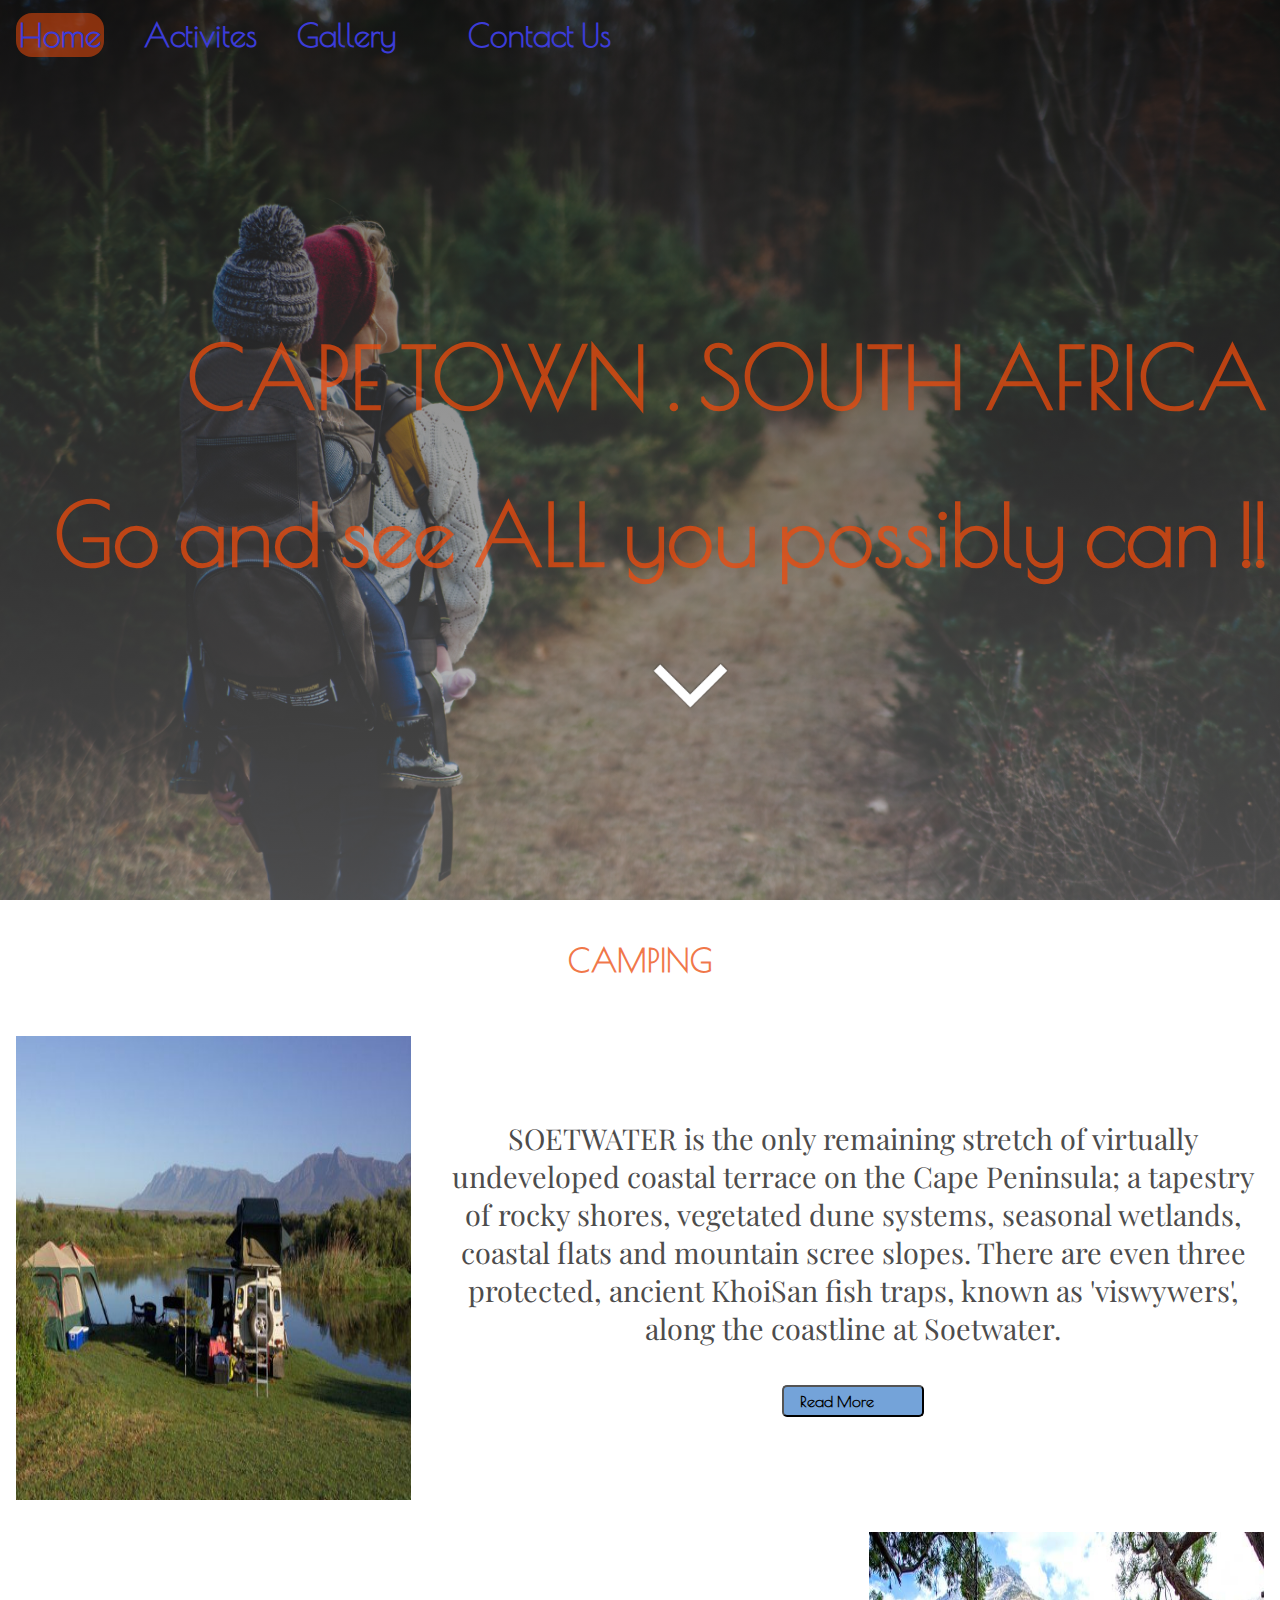
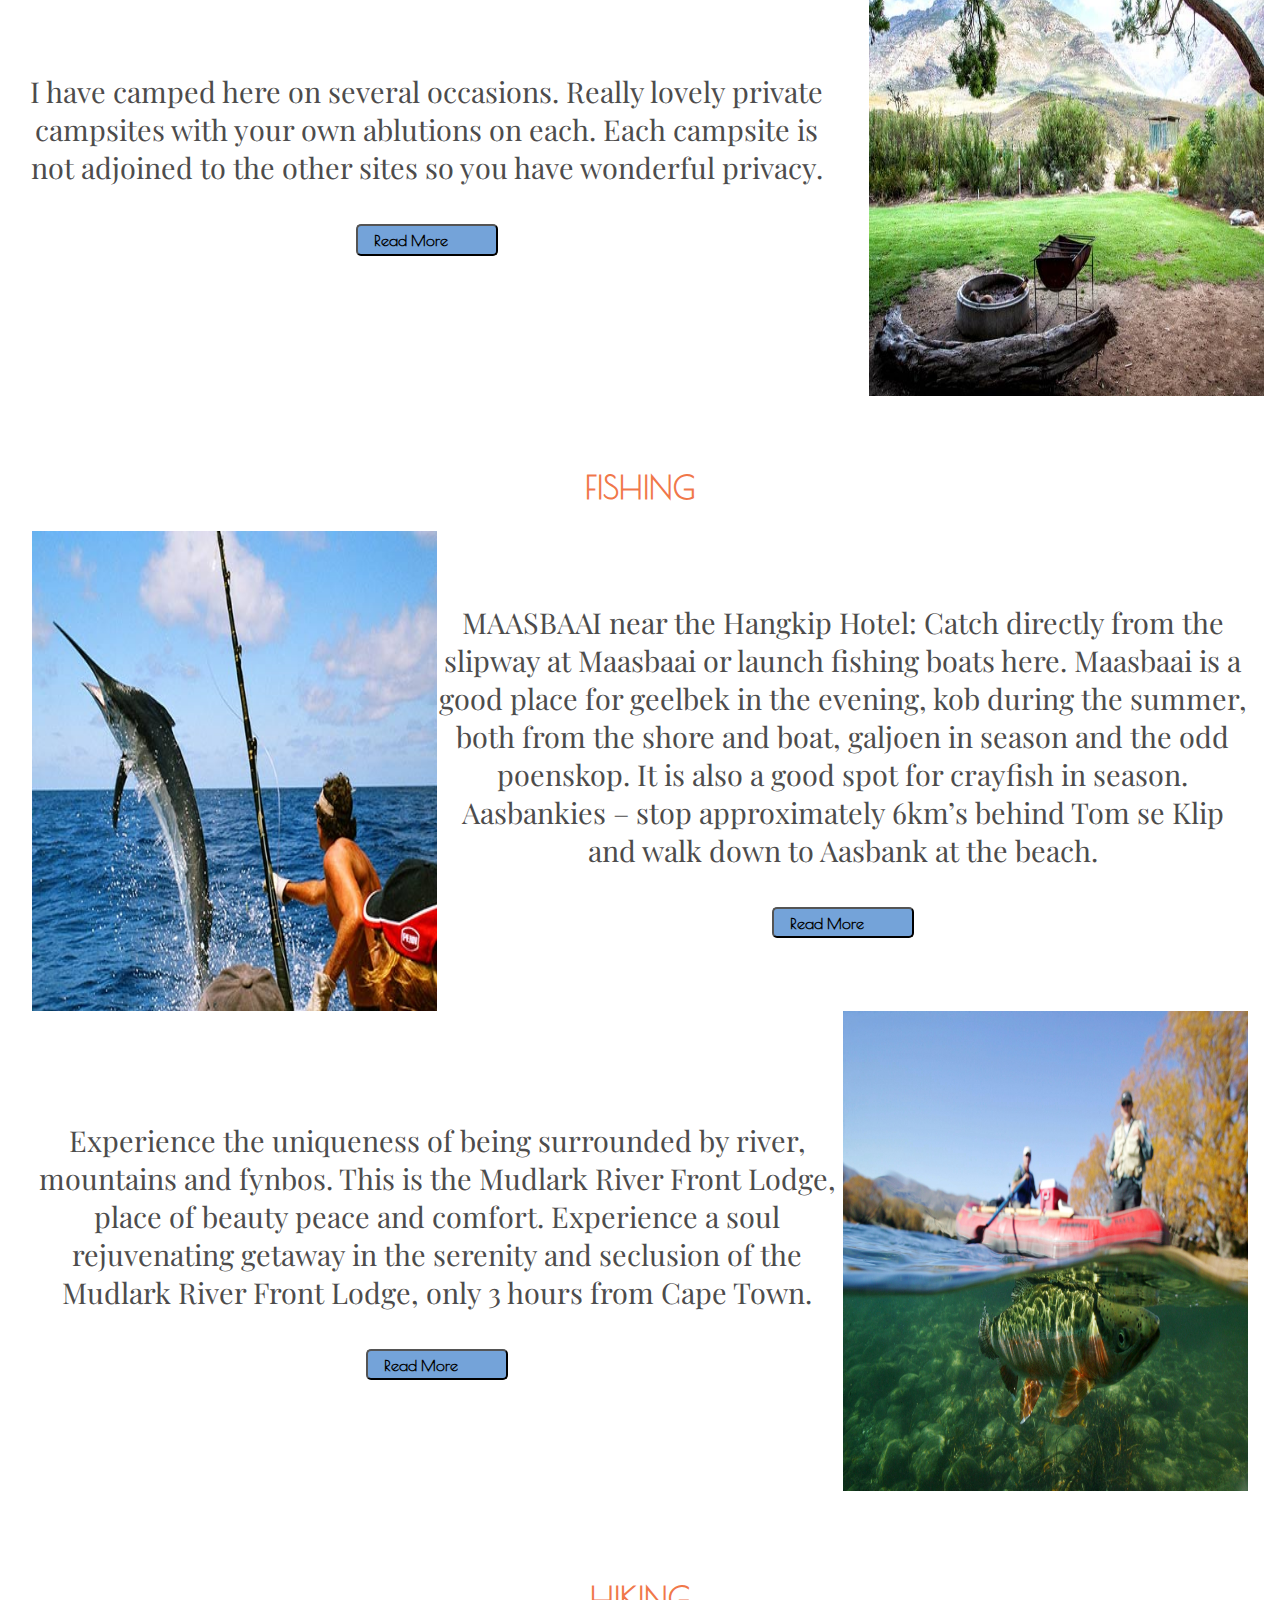
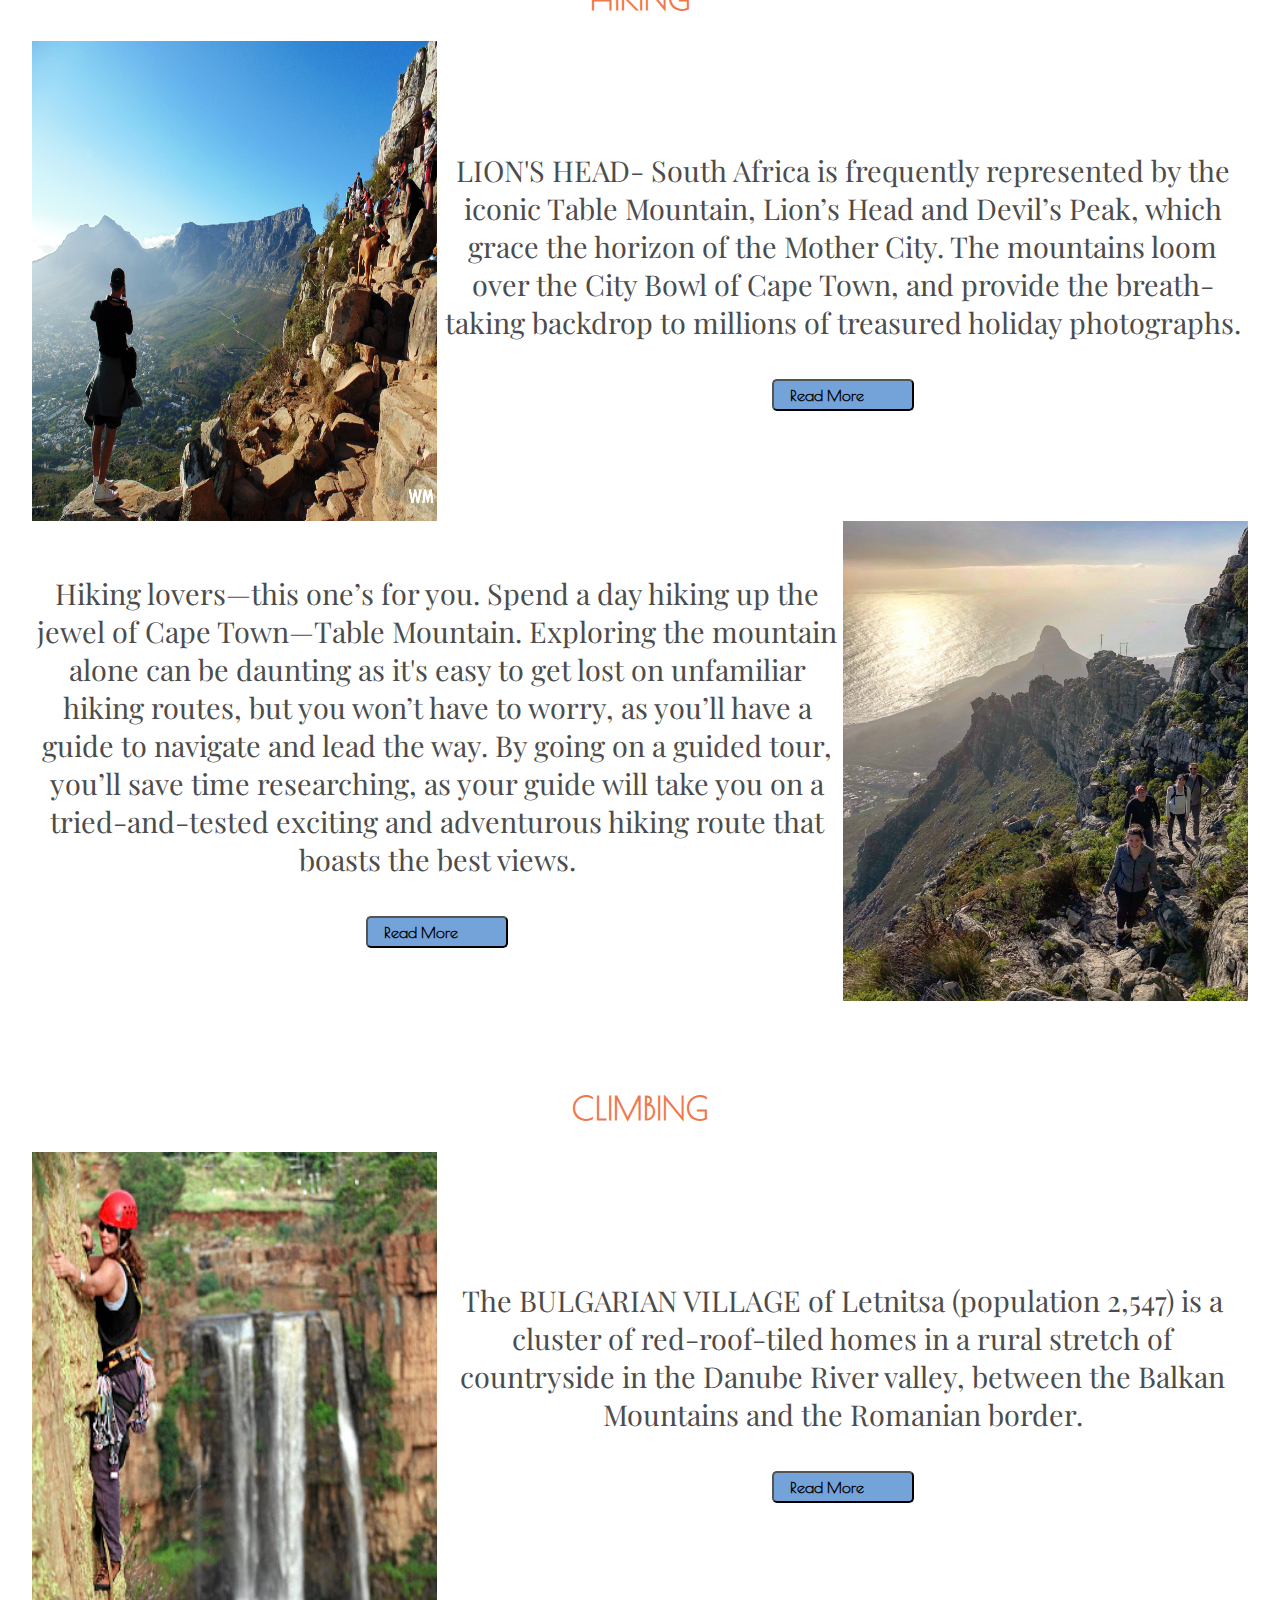
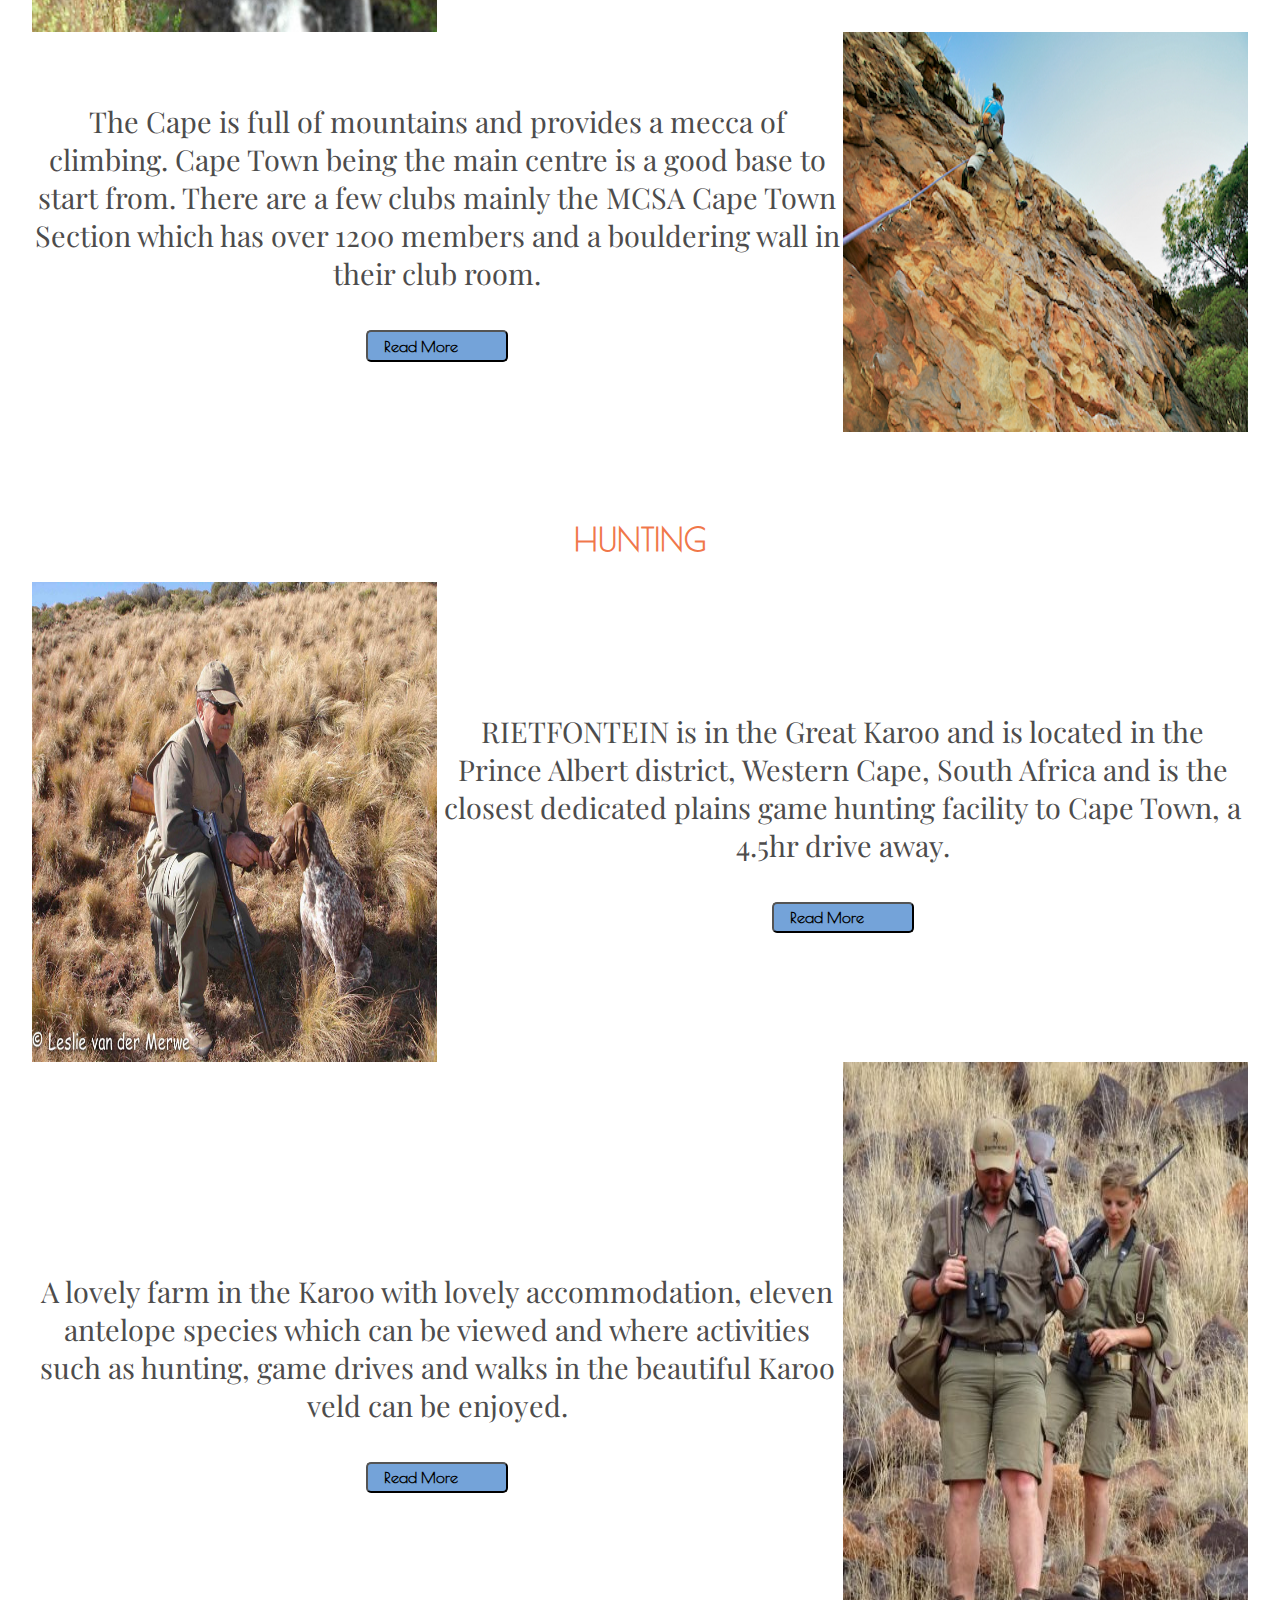
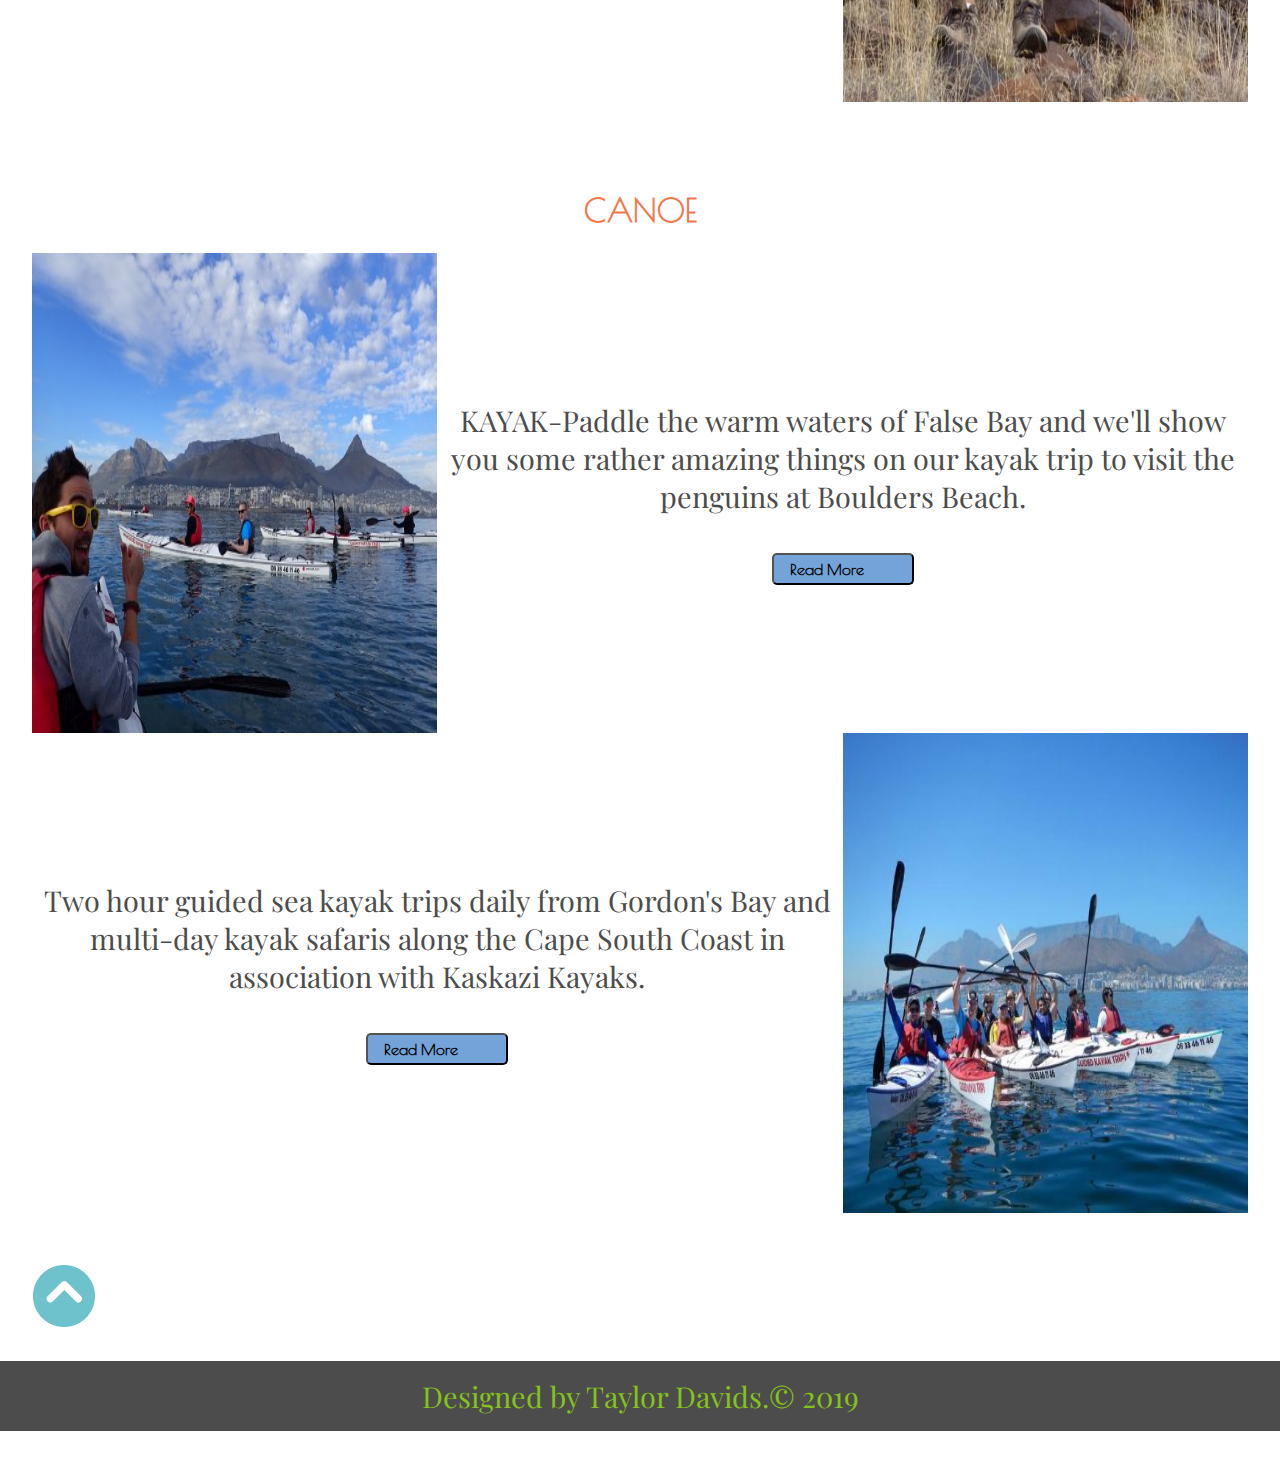
==== commit b3c83967: "update readme" ====
--- a/index.html
+++ b/index.html
@@ -48,23 +48,20 @@
             <!-- grid structure -->
             <div class="camp">
                 <h1 id="camp" class="title">CAMPING</h1>
-                    <div class="camp-img"></div>
-                    <div class="box-1">
-                        <p class="info">SOETWATER is the only remaining stretch of virtually undeveloped coastal terrace on the Cape Peninsula; a tapestry of rocky shores, vegetated dune systems, seasonal wetlands, coastal flats and mountain scree slopes. There are even three protected, ancient KhoiSan fish traps, known as 'viswywers', along the coastline at Soetwater.</p>
+                <div class="camp-img"></div>
+                <div class="box-1">
+                    <p class="info">SOETWATER is the only remaining stretch of virtually undeveloped coastal terrace on the Cape Peninsula; a tapestry of rocky shores, vegetated dune systems, seasonal wetlands, coastal flats and mountain scree slopes. There are even three protected, ancient KhoiSan fish traps, known as 'viswywers', along the coastline at Soetwater.</p>
+                    <p>
+                        <!-- button -->
+                        <button><a href="https://www.sa-venues.com/attractionswc/soetwater.php">Read More</a></button>
+                    </p>
+                </div>
+                <div class="camp-img-2"></div>
+                <div class="box-2">
+                    <p class="info">I have camped here on several occasions. Really lovely private campsites with your own ablutions on each. Each campsite is not adjoined to the other sites so you have wonderful privacy.</p>
 
-                        <p>
-                            <!-- button -->
-                            <button><a href="https://www.sa-venues.com/attractionswc/soetwater.php">Read More</a></button>
-                        </p>
-                    </div>
-                  
-                    <div class="camp-img-2"></div>
-                    <div class="box-2">
-                        <p class="info">I have camped here on several occasions. Really lovely private campsites with your own ablutions on each. Each campsite is not adjoined to the other sites so you have wonderful privacy.</p>
-
-                        <p><button><a href="https://www.trouthaven.co.za/">Read More</a></button></p>
-                    </div>
-                
+                    <p><button><a href="https://www.trouthaven.co.za/">Read More</a></button></p>
+                </div>
             </div>
             <!-- fishing -->
             <div class="fishing">
--- a/css/main.css
+++ b/css/main.css
@@ -1,18 +1,15 @@
 button {
   border-radius: 5px 5px 5px;
-  background-color: #5158bb;
+  background-color: rgba(39, 112, 196, 0.644);
   font-size: 1rem;
   font-weight: bold;
+  align-self: center;
+  justify-self: center;
   font-family: 'Poiret One', cursive;
   color: black;
-  padding: 0.3rem; }
+  padding: 0.3rem 1rem; }
 
 button:hover {
-  text-align: center;
-  color: black;
-  border-radius: 20px;
-  padding: 0.3rem 1rem;
-  margin-left: 2rem;
   text-shadow: 0 0 10px #091aff, 0 0 20px #091aff, 0 0 30px #091aff, 0 0 40px #091aff; }
 
 select {
@@ -42,7 +39,7 @@
 p {
   font-size: 1.800rem;
   font-family: 'Playfair Display', serif;
-  color: #5158bb;
+  color: #4d4c4c;
   text-align: center; }
 
 nav {
@@ -56,13 +53,14 @@
 a {
   font-family: 'Poiret One', cursive;
   margin-bottom: 5rem;
-  color: #5158bb;
+  color: #3c3cd8;
   text-decoration: none;
   margin-right: 2rem;
   display: inline;
   font-weight: bolder; }
 
 main,
+.body2,
 .contact-background {
   background: linear-gradient(rgba(0, 0, 0, 0.575), rgba(128, 128, 128, 0.445)), url(../images/action-adult-adventure-701016.jpg);
   background-size: 100% 100%;
@@ -89,6 +87,14 @@
 
 section a {
   color: black; }
+
+footer p {
+  padding: 1rem;
+  background-color: #4d4c4c;
+  color: #84C318; }
+
+input {
+  width: 20%; }
 
 .body2 h1 {
   margin: 0;
@@ -134,11 +140,11 @@
   margin-left: 2rem; }
 
 #activity {
-  color: #5158bb; }
+  color: #4d4c4c; }
 
 .dropdown {
   font-family: 'Poiret One', cursive;
-  color: #5158bb;
+  color: #4d4c4c;
   padding: 1rem;
   font-size: 2rem;
   font-weight: bolder; }
@@ -282,7 +288,7 @@
 .active,
 #active {
   background-color: rgba(236, 75, 12, 0.541);
-  padding: 6px;
+  padding: 3px;
   border-radius: 1rem; }
 
 #active-2 {
@@ -297,26 +303,19 @@
 
 input,
 #comment {
-  background-color: rgba(253, 253, 253, 0.794);
+  background-color: rgba(253, 253, 253, 0.418);
   border: none;
   border-bottom: 2px solid white; }
 
 .sub {
   border-radius: 5px 5px 5px;
-  background-color: #5158bb;
+  background-color: #4d4c4c;
   font-size: 1rem;
   font-weight: bold;
   font-family: 'Poiret One', cursive;
   color: black;
   padding: 0.3rem;
   margin: auto; }
-
-.sub:hover {
-  color: black;
-  border-radius: 20px;
-  padding: 0.3rem 1rem;
-  margin: auto;
-  text-shadow: 0 0 10px #091aff, 0 0 20px #091aff, 0 0 30px #091aff, 0 0 40px #091aff; }
 
 .foot {
   color: white;
@@ -346,18 +345,11 @@
   grid-template-columns: repeat(3, 1fr);
   grid-template-rows: auto; }
 
-.camp:hover,
-.fishing:hover,
-.hiking:hover,
-.climbing:hover,
-.hunt:hover,
-.canoing:hover {
-  box-shadow: 10px 10px 10px rgba(0, 0, 0, 0.3), -10px -10px 10px rgba(0, 0, 0, 0.3);
-  transition: box-shadow 0.5s ease-out; }
-
 .camp {
   display: grid;
-  padding: 2rem;
+  padding: 1rem;
+  margin: auto;
+  grid-gap: 2rem;
   grid-template-columns: repeat(3, 1fr);
   grid-template-areas: "title title title" "img-1 box-1 box-1" "box-2 box-2 img-2"; }
 
@@ -368,23 +360,25 @@
   grid-area: img-1;
   height: 25rem;
   background-image: url(../images/camping1.jpg);
-  background-size: 100% 100%; }
+  background-size: 100% 100%;
+  padding: 2rem; }
 
 .box-1 {
   grid-area: box-1;
-  align-self: right;
-  padding: 2rem; }
+  text-align: center;
+  margin: auto; }
 
 .box-2 {
-  padding: 2rem;
+  margin: auto;
   grid-area: box-2;
-  align-self: left; }
+  text-align: center; }
 
 .camp-img-2 {
   grid-area: img-2;
   height: 25rem;
   background-image: url(../images/camp-04-a.jpg);
-  background-size: 100% 100%; }
+  background-size: 100% 100%;
+  padding: 2rem; }
 
 .fishing {
   display: grid;
@@ -477,12 +471,11 @@
   background-size: 100% 100%; }
 
 form {
-  display: grid;
-  grid-template-columns: repeat(2, 1fr);
-  grid-gap: 1rem;
   margin: auto;
   text-align: center;
   width: 71.375rem; }
+  form p {
+    color: rgba(255, 255, 255, 0.74); }
 
 .comments {
   grid-column: 2 span; }
@@ -517,17 +510,14 @@
     font-size: 2rem; }
 
   .arrow {
-    width: 15%;
-    height: 15%; }
+    width: 20%;
+    height: 10%; }
 
   p {
     font-size: 0.7rem; }
 
   .cape-town {
     padding-top: 6rem; }
-
-  .arrow {
-    width: 1rem; }
 
   .arrow-2 {
     width: 4rem;
@@ -702,14 +692,7 @@
     width: 100%; }
 
   .sub {
-    border-radius: 2px 2px 2px;
-    margin-left: 6rem; }
-
-  .sub:hover {
-    border-radius: 10px;
-    padding: 0.3rem 0;
-    margin-left: 10rem;
-    text-shadow: 0 0 5px #091aff, 0 0 10px #091aff, 0 0 20px #091aff, 0 0 30px #091aff; }
+    border-radius: 2px 2px 2px; }
 
   .dropbtn-2 {
     font-size: 1rem;
@@ -732,7 +715,10 @@
     padding: 4px; }
 
   #active-2 {
-    padding: 2px; } }
+    padding: 2px; }
+
+  form input {
+    width: 60%; } }
 @media only screen and (min-device-width: 768px) and (max-device-width: 1024px) and (-webkit-min-device-pixel-ratio: 1) {
   main {
     background-size: cover; }
